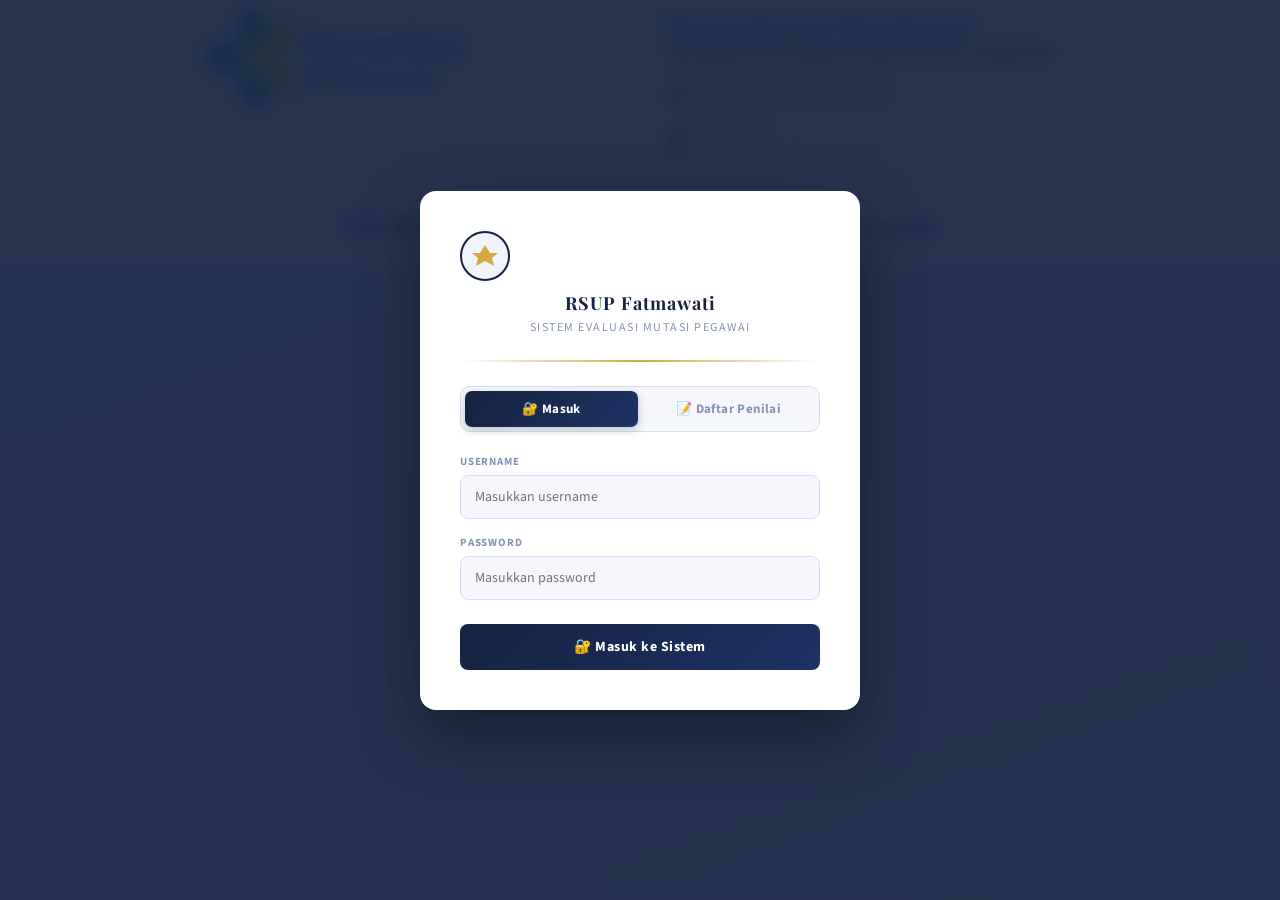
==== index.html @ 57ea6c04 "Add files via upload" ====
<!DOCTYPE html>
<html lang="id">
<head>
<meta charset="UTF-8">
<meta name="viewport" content="width=device-width, initial-scale=1.0">
<title>Evaluasi Mutasi Pegawai – RSUP Fatmawati</title>
<link href="https://fonts.googleapis.com/css2?family=Playfair+Display:wght@600;700&family=Source+Sans+3:wght@300;400;500;600&display=swap" rel="stylesheet">
<script src="https://cdnjs.cloudflare.com/ajax/libs/jspdf/2.5.1/jspdf.umd.min.js"></script>
<script src="https://cdnjs.cloudflare.com/ajax/libs/html2canvas/1.4.1/html2canvas.min.js"></script>

<style>
  :root {
    --navy: #152240;
    --navy2: #1e3264;
    --gold: #D4A843;
    --gold-light: #F7E199;
    --gold-dark: #a07820;
    --cream: #F0F3FA;
    --white: #ffffff;
    --gray-50: #F5F7FC;
    --gray-200: #D8DFEE;
    --gray-400: #8595B5;
    --gray-700: #3A4A6B;
    --red: #D63B3B;
    --green: #1a7a4a;
    --blue-accent: #3A7BD5;
    --teal: #D4A843;
  }

  * { box-sizing: border-box; margin: 0; padding: 0; }

  body {
    background: linear-gradient(160deg, #e8ecf6 0%, #dfe5f2 50%, #e4e9f4 100%); min-height: 100vh;
    font-family: 'Source Sans 3', sans-serif;
    color: var(--navy);
    min-height: 100vh;
  }

  /* LOGIN OVERLAY */
  .login-overlay {
    position: fixed;
    inset: 0;
    background: rgba(21,34,64,0.92);
    backdrop-filter: blur(8px);
    z-index: 9999;
    display: flex;
    align-items: center;
    justify-content: center;
  }
  .login-overlay.hidden { display: none; }
  .login-card {
    background: #fff;
    border-radius: 16px;
    padding: 40px;
    width: 100%;
    max-width: 440px;
    box-shadow: 0 24px 60px rgba(0,0,0,0.4);
  }
  /* Tab toggle login ↔ daftar */
  .login-tabs {
    display: flex;
    border-radius: 10px;
    background: var(--gray-50);
    border: 1.5px solid var(--gray-200);
    padding: 4px;
    gap: 4px;
    margin-bottom: 22px;
  }
  .login-tab {
    flex: 1;
    padding: 9px 0;
    border: none;
    border-radius: 7px;
    background: transparent;
    font-family: 'Source Sans 3', sans-serif;
    font-size: 13px;
    font-weight: 700;
    color: var(--gray-400);
    cursor: pointer;
    transition: all 0.18s;
    letter-spacing: 0.4px;
  }
  .login-tab.active {
    background: linear-gradient(135deg, #152240, #1e3264);
    color: #fff;
    box-shadow: 0 3px 10px rgba(21,34,64,0.25);
  }
  .login-panel { display: none; }
  .login-panel.active { display: block; }
  /* Register searchable dropdown inside login card */
  .reg-sd {
    position: relative;
    width: 100%;
  }
  .reg-sd-wrap {
    display: flex;
    align-items: center;
    border: 1.5px solid var(--gray-200);
    border-radius: 8px;
    background: var(--gray-50);
    transition: border-color 0.2s, box-shadow 0.2s;
  }
  .reg-sd-wrap:focus-within {
    border-color: #3A7BD5;
    box-shadow: 0 0 0 3px rgba(58,123,213,0.15);
    background: var(--white);
  }
  .reg-sd-input {
    flex: 1; border: none !important; outline: none !important;
    padding: 11px 10px 11px 14px;
    font-family: 'Source Sans 3', sans-serif; font-size: 14px;
    color: var(--navy); background: transparent;
    min-width: 0;
  }
  .reg-sd-input.selected { font-weight: 600; }
  .reg-sd-clear {
    padding: 0 6px; font-size: 12px; color: var(--gray-400);
    cursor: pointer; display: none; user-select: none;
  }
  .reg-sd-clear.visible { display: block; }
  .reg-sd-clear:hover { color: var(--red); }
  .reg-sd-arrow {
    padding: 0 12px 0 4px; font-size: 11px;
    color: var(--gray-400); cursor: pointer; user-select: none;
  }
  .reg-sd-list {
    display: none; position: absolute; top: calc(100% + 4px);
    left: 0; right: 0;
    background: var(--white); border: 1.5px solid #3A7BD5;
    border-radius: 8px; box-shadow: 0 8px 32px rgba(21,34,64,0.18);
    max-height: 220px; overflow-y: auto; z-index: 99999; font-size: 13px;
  }
  .reg-sd-list.open { display: block; }
  .reg-sd-item {
    padding: 9px 14px; cursor: pointer;
    border-bottom: 1px solid var(--gray-50); line-height: 1.4;
    transition: background 0.1s;
  }
  .reg-sd-item:last-child { border-bottom: none; }
  .reg-sd-item:hover, .reg-sd-item.reg-focused { background: #eaf2ff; }
  .reg-sd-nama { font-weight: 600; color: var(--navy); }
  .reg-sd-sub { font-size: 11px; color: var(--gray-400); margin-top: 1px; }
  .reg-empty { padding: 14px; text-align: center; color: var(--gray-400); font-size: 12px; }
  .reg-success {
    background: #edf8f2; border: 1px solid #a3dcc0;
    color: #1a7a4a; padding: 12px 14px; border-radius: 8px;
    font-size: 13px; margin-top: 12px; display: none; line-height: 1.6;
  }
  .reg-success.show { display: block; }
  .login-btn-register {
    width: 100%; padding: 13px;
    background: linear-gradient(135deg, #1a7a4a, #219653);
    color: white; border: none; border-radius: 8px;
    font-family: 'Source Sans 3', sans-serif;
    font-size: 14px; font-weight: 700; cursor: pointer;
    letter-spacing: 0.5px; transition: all 0.2s; margin-top: 8px;
  }
  .login-btn-register:hover {
    background: linear-gradient(135deg, #219653, #27ae60);
    transform: translateY(-2px);
    box-shadow: 0 8px 20px rgba(26,122,74,0.35);
  }
  .login-logo {
    text-align: center;
    margin-bottom: 24px;
  }
  .login-logo h2 {
    font-family: 'Playfair Display', serif;
    font-size: 18px;
    color: var(--navy);
    margin-top: 10px;
    letter-spacing: 1px;
  }
  .login-logo p {
    font-size: 12px;
    color: var(--gray-400);
    margin-top: 4px;
    text-transform: uppercase;
    letter-spacing: 1.5px;
  }
  .login-divider {
    height: 2px;
    background: linear-gradient(90deg, transparent, #D4A843, transparent);
    margin: 16px 0 24px;
  }
  .login-field { margin-bottom: 16px; }
  .login-field label {
    display: block;
    font-size: 11px;
    font-weight: 700;
    letter-spacing: 0.8px;
    text-transform: uppercase;
    color: var(--gray-400);
    margin-bottom: 6px;
  }
  .login-field input, .login-field select {
    width: 100%;
    border: 1.5px solid var(--gray-200);
    border-radius: 8px;
    padding: 11px 14px;
    font-family: 'Source Sans 3', sans-serif;
    font-size: 14px;
    color: var(--navy);
    background: var(--gray-50);
    outline: none;
    transition: border-color 0.2s, box-shadow 0.2s;
  }
  .login-field input:focus, .login-field select:focus {
    border-color: #3A7BD5;
    box-shadow: 0 0 0 3px rgba(58,123,213,0.15);
    background: var(--white);
  }
  .login-btn {
    width: 100%;
    padding: 13px;
    background: linear-gradient(135deg, #152240, #1e3264);
    color: white;
    border: none;
    border-radius: 8px;
    font-family: 'Source Sans 3', sans-serif;
    font-size: 14px;
    font-weight: 700;
    cursor: pointer;
    letter-spacing: 0.5px;
    transition: all 0.2s;
    margin-top: 8px;
  }
  .login-btn:hover {
    background: linear-gradient(135deg, #1e3264, #3A7BD5);
    transform: translateY(-2px);
    box-shadow: 0 8px 20px rgba(21,34,64,0.35);
  }
  .login-error {
    background: #fdf0ee;
    border: 1px solid #f5c0bb;
    color: var(--red);
    padding: 10px 14px;
    border-radius: 8px;
    font-size: 13px;
    margin-top: 12px;
    display: none;
  }
  .login-error.show { display: block; }
  .role-badge {
    display: inline-block;
    padding: 3px 10px;
    border-radius: 20px;
    font-size: 11px;
    font-weight: 700;
    letter-spacing: 0.5px;
    text-transform: uppercase;
  }
  .role-admin { background: #fef3d0; color: #a06010; }
  .role-penilai { background: #e8f8f0; color: #1a7a4a; }

  /* TOPBAR (logged in) */
  .topbar {
    background: linear-gradient(90deg, #152240 0%, #1e3264 60%, #2a4a8a 100%);
    border-bottom: 3px solid #D4A843;
    padding: 10px 24px;
    display: flex;
    align-items: center;
    justify-content: space-between;
    gap: 12px;
  }
  .topbar-user {
    display: flex;
    align-items: center;
    gap: 10px;
    font-size: 13px;
    color: rgba(255,255,255,0.9);
  }
  .topbar-user strong { color: #fff; }
  .topbar-logout {
    background: rgba(255,255,255,0.12);
    border: 1px solid rgba(255,255,255,0.2);
    color: #fff;
    padding: 6px 14px;
    border-radius: 6px;
    font-size: 12px;
    font-weight: 600;
    cursor: pointer;
    font-family: 'Source Sans 3', sans-serif;
    transition: all 0.15s;
  }
  .topbar-logout:hover { background: rgba(255,255,255,0.22); }

  /* HEADER - KOP SURAT */
  .header {
    background: #fff;
    padding: 0;
    width: 100%;
  }
  .header-kop {
    width: 100%;
    display: block;
    height: auto;
    max-height: none;
    object-fit: contain;
    object-position: center;
}
  .header-title-bar {
    background: linear-gradient(90deg, #152240 0%, #1e3264 40%, #2a4a8a 70%, #1e3264 100%);
    text-align: center;
    padding: 30px 24px 16px 24px;
    border-top: 4px solid #D4A843;
    border-bottom: 1px solid rgba(212,168,67,0.3);
    position: relative;
    overflow: hidden;
  }
  .header-title-bar::before {
    content: '';
    position: absolute; inset: 0;
    background: radial-gradient(ellipse at 50% 0%, rgba(212,168,67,0.15) 0%, transparent 70%);
    pointer-events: none;
  }
  .header-title-bar::after {
    content: '';
    position: absolute;
    bottom: 0; left: 10%; right: 10%; height: 2px;
    background: linear-gradient(90deg, transparent, #D4A843, transparent);
  }
  .header-title-bar h1 {
    font-family: 'Playfair Display', serif;
    font-size: 18px;
    color: var(--white);
    letter-spacing: 3px;
    text-transform: uppercase;
    margin: 0;
    position: relative;
    text-shadow: 0 2px 8px rgba(0,0,0,0.3);
  }
  .header-title-bar .subtitle {
    font-size: 11px;
    color: #D4A843;
    margin-top: 5px;
    letter-spacing: 2.5px;
    text-transform: uppercase;
    font-weight: 700;
    position: relative;
  }
/* JUDUL DI BAWAH KOP */
.judul-form{
    text-align:center;
    margin:20px 0;
    font-family:'Playfair Display', serif;
    font-size:28px;
    font-weight:700;
    color:#152240;
    letter-spacing:1px;
}
  /* PROGRESS BAR */
  .progress-bar {
    background: rgba(255,255,255,0.08);
    height: 4px;
  }
  .progress-fill {
    height: 100%;
    background: linear-gradient(90deg, #3A7BD5, #D4A843, #f0c84a);
    width: 0%;
    transition: width 0.4s ease;
  }

  /* MAIN */
  .main {
    max-width: 860px;
    margin: 0 auto;
    padding: 36px 24px 60px;
  }

  /* INTRO */
  .intro-box {
    background: var(--white);
    border-left: 4px solid #3A7BD5;
    border-radius: 0 8px 8px 0;
    padding: 16px 20px;
    margin-bottom: 32px;
    font-size: 14px;
    color: var(--gray-700);
    line-height: 1.65;
    box-shadow: 0 2px 12px rgba(0,0,0,0.05);
  }

  /* SECTIONS */
  .section {
    background: var(--white);
    border-radius: 12px;
    margin-bottom: 24px;
    box-shadow: 0 4px 24px rgba(21,34,64,0.12), 0 1px 4px rgba(21,34,64,0.06);
    overflow: hidden;
  }
  .section-header {
    background: linear-gradient(90deg, #152240 0%, #1e3264 60%, #2a4a8a 100%);
    padding: 14px 24px;
    display: flex;
    align-items: center;
    gap: 12px;
    border-left: 4px solid #C9962A;
  }
  .section-label {
    background: linear-gradient(135deg, #D4A843, #f0c84a);
    color: #152240;
    font-weight: 900;
    font-size: 12px;
    letter-spacing: 1.5px;
    padding: 4px 12px;
    border-radius: 5px;
    box-shadow: 0 3px 10px rgba(212,168,67,0.5);
  }
  .section-title {
    font-family: 'Playfair Display', serif;
    font-size: 15px;
    color: var(--white);
    letter-spacing: 0.3px;
  }
  .section-body {
    padding: 24px;
  }

  /* TW SELECTOR */
  .tw-selector-wrap {
    background: var(--white);
    border-radius: 12px;
    padding: 18px 24px;
    margin-bottom: 24px;
    box-shadow: 0 4px 24px rgba(21,34,64,0.12), 0 1px 4px rgba(21,34,64,0.06);
    display: flex;
    align-items: center;
    gap: 16px;
    flex-wrap: wrap;
  }
  .tw-label {
    font-size: 12px;
    font-weight: 700;
    letter-spacing: 1px;
    text-transform: uppercase;
    color: var(--gray-400);
    white-space: nowrap;
  }
  .tw-select {
    border: 1.5px solid var(--gray-200);
    border-radius: 8px;
    padding: 10px 36px 10px 14px;
    font-family: 'Source Sans 3', sans-serif;
    font-size: 14px;
    font-weight: 600;
    color: var(--navy);
    background: var(--gray-50) url("data:image/svg+xml,%3Csvg xmlns='http://www.w3.org/2000/svg' width='12' height='12' viewBox='0 0 24 24' fill='none' stroke='%238595B5' stroke-width='2.5'%3E%3Cpolyline points='6 9 12 15 18 9'%3E%3C/polyline%3E%3C/svg%3E") no-repeat right 12px center;
    appearance: none;
    -webkit-appearance: none;
    cursor: pointer;
    outline: none;
    transition: border-color 0.2s, box-shadow 0.2s;
    min-width: 200px;
  }
  .tw-select:focus {
    border-color: #3A7BD5;
    box-shadow: 0 0 0 3px rgba(58,123,213,0.15);
    background-color: var(--white);
  }
  .tw-selected-info {
    margin-left: auto;
    font-size: 12px;
    color: var(--gray-400);
    font-style: italic;
    white-space: nowrap;
  }
  .tw-selected-info.active { color: #D4A843; font-style: normal; font-weight: 700; }

  /* GRID IDENTITAS */
  .grid-2 {
    display: grid;
    grid-template-columns: 1fr 1fr;
    gap: 16px;
  }
  @media (max-width: 600px) { .grid-2 { grid-template-columns: 1fr; } }

  .field {
    display: flex;
    flex-direction: column;
    gap: 6px;
  }
  .field label {
    font-size: 12px;
    font-weight: 600;
    letter-spacing: 0.5px;
    text-transform: uppercase;
    color: var(--gray-400);
  }
  .field input, .field select, .field textarea {
    border: 1.5px solid var(--gray-200);
    border-radius: 8px;
    padding: 10px 14px;
    font-family: 'Source Sans 3', sans-serif;
    font-size: 14px;
    color: var(--navy);
    background: var(--gray-50);
    transition: border-color 0.2s, box-shadow 0.2s;
    outline: none;
  }
  .field input:focus, .field select:focus, .field textarea:focus {
    border-color: #3A7BD5;
    box-shadow: 0 0 0 3px rgba(58,123,213,0.15);
    background: var(--white);
  }
  .field select {
    appearance: none;
    -webkit-appearance: none;
    background: var(--gray-50) url("data:image/svg+xml,%3Csvg xmlns='http://www.w3.org/2000/svg' width='12' height='12' viewBox='0 0 24 24' fill='none' stroke='%238595B5' stroke-width='2.5'%3E%3Cpolyline points='6 9 12 15 18 9'%3E%3C/polyline%3E%3C/svg%3E") no-repeat right 12px center;
    padding-right: 36px;
    cursor: pointer;
  }

  /* PETUNJUK */
  .skala-grid {
    display: flex;
    gap: 10px;
    flex-wrap: wrap;
  }
  .skala-item {
    display: flex;
    align-items: center;
    gap: 8px;
    background: var(--gray-50);
    border: 1px solid var(--gray-200);
    border-radius: 8px;
    padding: 8px 14px;
    font-size: 13px;
    font-weight: 500;
  }
  .skala-dot {
    width: 28px; height: 28px;
    border-radius: 50%;
    display: flex; align-items: center; justify-content: center;
    font-weight: 700;
    font-size: 13px;
    color: white;
    flex-shrink: 0;
  }
  .s1 { background: #c0392b; }
  .s2 { background: #e67e22; }
  .s3 { background: #f1c40f; color: #333; }
  .s4 { background: #27ae60; }
  .s5 { background: #152240; }

  /* BORANG TABLE */
  .borang-table {
    width: 100%;
    border-collapse: separate;
    border-spacing: 0 6px;
  }
  .borang-table thead th {
    font-size: 11px;
    font-weight: 700;
    letter-spacing: 0.8px;
    text-transform: uppercase;
    color: var(--white);
    padding: 10px 8px;
    text-align: center;
    background: linear-gradient(90deg, #152240, #1e3264, #2a4a8a);
  }
  .borang-table thead th:first-child {
    text-align: left; padding-left: 16px;
    border-radius: 8px 0 0 8px;
  }
  .borang-table thead th:nth-child(2) { text-align: left; min-width: 220px; }
  .borang-table thead th:last-child { border-radius: 0 8px 8px 0; }

  .borang-row { border-radius: 10px; transition: filter 0.15s, transform 0.1s; }
  .borang-row:hover { filter: brightness(0.95); transform: translateX(2px); }
  .row-c1  { background: linear-gradient(90deg, #ddeeff, #e8f3ff); }
  .row-c2  { background: linear-gradient(90deg, #d4f5e5, #e2f8ed); }
  .row-c3  { background: linear-gradient(90deg, #fef3d0, #fef8e5); }
  .row-c4  { background: linear-gradient(90deg, #f5dff7, #faedfb); }
  .row-c5  { background: linear-gradient(90deg, #dde6ff, #eaefff); }
  .row-c6  { background: linear-gradient(90deg, #ffe8cc, #fff2e0); }
  .row-c7  { background: linear-gradient(90deg, #ccf5ec, #dffaf4); }
  .row-c8  { background: linear-gradient(90deg, #ffe0e0, #ffeeee); }
  .row-c9  { background: linear-gradient(90deg, #e5dcff, #f0eaff); }
  .row-c10 { background: linear-gradient(90deg, #d4f0e4, #e2f7ed); }

  .borang-row td {
    padding: 12px 8px;
    font-size: 14px;
    vertical-align: middle;
  }
  .borang-row td:first-child {
    padding-left: 14px;
    border-radius: 10px 0 0 10px;
    width: 36px;
    font-weight: 800;
    font-size: 15px;
  }
  .borang-row td:last-child {
    border-radius: 0 10px 10px 0;
    padding-right: 14px;
  }
  .indikator-text {
    font-size: 13.5px;
    line-height: 1.4;
    color: var(--navy);
    font-weight: 500;
  }
  .row-c1  td:first-child { color: #1a5faf; }
  .row-c2  td:first-child { color: #0e7a48; }
  .row-c3  td:first-child { color: #a06010; }
  .row-c4  td:first-child { color: #8a1a8a; }
  .row-c5  td:first-child { color: #2d4fd0; }
  .row-c6  td:first-child { color: #b04a08; }
  .row-c7  td:first-child { color: #0a7a60; }
  .row-c8  td:first-child { color: #b02020; }
  .row-c9  td:first-child { color: #5020c0; }
  .row-c10 td:first-child { color: #0e7a48; }

  .radio-group {
    display: flex;
    gap: 4px;
    justify-content: center;
  }
  .radio-group input[type="radio"] { display: none; }
  .radio-group label {
    width: 34px; height: 34px;
    border-radius: 50%;
    display: flex; align-items: center; justify-content: center;
    font-size: 13px;
    font-weight: 700;
    cursor: pointer;
    border: 2px solid var(--gray-200);
    color: var(--gray-400);
    transition: all 0.15s;
    user-select: none;
  }
  .radio-group label:hover { border-color: #3A7BD5; color: var(--teal); background: rgba(26,107,114,0.08); }
  .radio-group input[type="radio"]:checked + label {
    background: var(--teal);
    border-color: #3A7BD5;
    color: white;
    box-shadow: 0 2px 8px rgba(26,107,114,0.35);
    transform: scale(1.1);
  }

  .keterangan-input {
    border: 1.5px solid var(--gray-200);
    border-radius: 6px;
    padding: 6px 10px;
    font-family: 'Source Sans 3', sans-serif;
    font-size: 12px;
    width: 100%;
    min-width: 100px;
    background: var(--white);
    color: var(--navy);
    outline: none;
    transition: border-color 0.2s;
  }
  .keterangan-input:focus { border-color: #3A7BD5; }

  /* HASIL */
  .hasil-grid {
    display: grid;
    grid-template-columns: 1fr 1fr;
    gap: 16px;
    margin-bottom: 20px;
  }
  @media (max-width: 600px) { .hasil-grid { grid-template-columns: 1fr; } }

  .hasil-card {
    background: var(--gray-50);
    border-radius: 10px;
    padding: 16px 20px;
    border: 1.5px solid var(--gray-200);
  }
  .hasil-card .label {
    font-size: 11px;
    font-weight: 600;
    letter-spacing: 0.8px;
    text-transform: uppercase;
    color: var(--gray-400);
    margin-bottom: 6px;
  }
  .hasil-card .value {
    font-size: 28px;
    font-weight: 700;
    font-family: 'Playfair Display', serif;
    color: var(--navy);
  }
  .hasil-card .value.highlight { color: var(--teal); }

  .kategori-badge {
    display: inline-block;
    padding: 6px 18px;
    border-radius: 20px;
    font-weight: 600;
    font-size: 14px;
    letter-spacing: 0.3px;
  }

  .field-full {
    display: flex;
    flex-direction: column;
    gap: 6px;
    margin-top: 12px;
  }
  .field-full label {
    font-size: 12px;
    font-weight: 600;
    letter-spacing: 0.5px;
    text-transform: uppercase;
    color: var(--gray-400);
  }
  .field-full textarea {
    border: 1.5px solid var(--gray-200);
    border-radius: 8px;
    padding: 10px 14px;
    font-family: 'Source Sans 3', sans-serif;
    font-size: 14px;
    color: var(--navy);
    background: var(--gray-50);
    resize: vertical;
    min-height: 70px;
    outline: none;
    transition: border-color 0.2s, box-shadow 0.2s;
  }
  .field-full textarea:focus {
    border-color: #3A7BD5;
    box-shadow: 0 0 0 3px rgba(58,123,213,0.15);
    background: var(--white);
  }

  /* KATEGORI TABLE */
  .kategori-table {
    width: 100%;
    border-collapse: collapse;
    font-size: 13px;
  }
  .kategori-table tr:not(:last-child) td { border-bottom: 1px solid var(--gray-200); }
  .kategori-table td { padding: 9px 14px; }
  .kategori-table td:first-child { color: var(--gray-700); font-weight: 500; font-family: 'Playfair Display', serif; }
  .kategori-table td:last-child { font-weight: 600; }

  /* PENGESAHAN SURAT RESMI (Srikandi style) */
  .ttd-surat-grid {
    display: grid;
    grid-template-columns: 1fr 1fr 1fr;
    gap: 0;
    border: 1px solid var(--gray-200);
    border-radius: 8px;
    overflow: hidden;
    margin-bottom: 20px;
  }
  .ttd-surat-single {
    grid-template-columns: 1fr;
    max-width: 320px;
    margin-left: auto;
  }
  @media (max-width: 600px) { .ttd-surat-grid { grid-template-columns: 1fr; } }
  .ttd-surat-col {
    padding: 16px 18px 14px;
    text-align: center;
    border-right: 1px solid var(--gray-200);
    display: flex;
    flex-direction: column;
    align-items: center;
  }
  .ttd-surat-col:last-child { border-right: none; }
  .ttd-surat-role {
    font-size: 13px;
    font-weight: 600;
    color: var(--navy);
    margin-bottom: 6px;
    line-height: 1.5;
  }
  .ttd-surat-space {
    height: 64px; /* ruang kosong tanda tangan untuk kolom non-digital */
    width: 100%;
  }
  .ttd-surat-nama {
    font-weight: 700;
    font-size: 13px;
    color: var(--navy);
    border-bottom: 1px solid var(--navy);
    padding-bottom: 2px;
    margin-top: 4px;
    min-width: 140px;
    text-align: center;
  }
 .ttd-surat-nip {
    font-weight: 700;
    font-size: 13px;
    color: var(--navy);
    margin-top: 4px;
    text-align: center;
}
  .ttd-surat-col-penilai .ttd-canvas-wrap {
    height: 100px !important;
    width: 100%;
    min-width: 0;
  }
  @media print {
    .screen-only { display: none !important; }
    .ttd-surat-grid { border: none !important; break-inside: avoid; }
    .ttd-surat-col { border: none !important; padding: 12px 14px; }
    .ttd-surat-col:last-child { border-right: none; }
    .ttd-canvas-wrap { border: none !important; background: transparent !important; }
    #ttdPlaceholder { display: none !important; }
  }

  /* PENGESAHAN */
  .pengesahan-grid {
    display: grid;
    grid-template-columns: 1fr 1fr 1fr;
    gap: 20px;
    margin-top: 8px;
  }
  @media (max-width: 600px) { .pengesahan-grid { grid-template-columns: 1fr; } }
  .pengesahan-field {
    display: flex;
    flex-direction: column;
    gap: 6px;
  }
  .pengesahan-field label {
    font-size: 11px;
    font-weight: 600;
    letter-spacing: 0.8px;
    text-transform: uppercase;
    color: var(--gray-400);
  }

  /* DIGITAL SIGNATURE */
  .ttd-canvas-wrap {
    position: relative;
    border: 1.5px dashed var(--gray-200);
    border-radius: 10px;
    background: var(--gray-50);
    overflow: hidden;
    cursor: crosshair;
    transition: border-color 0.2s;
  }
  .ttd-canvas-wrap:hover { border-color: #3A7BD5; }
  .ttd-canvas-wrap.has-sig { border-color: #3A7BD5; border-style: solid; background: #fff; }
  #ttdCanvas { display: block; width: 100%; height: 140px; touch-action: none; }
  .ttd-placeholder {
    position: absolute; top: 50%; left: 50%;
    transform: translate(-50%, -50%);
    color: var(--gray-400); font-size: 13px;
    pointer-events: none;
    display: flex; flex-direction: column; align-items: center; gap: 6px;
  }
  .ttd-actions { display: flex; gap: 8px; margin-top: 8px; align-items: center; flex-wrap: wrap; }
  .ttd-btn {
    padding: 6px 14px; border-radius: 6px; font-size: 12px; font-weight: 600;
    cursor: pointer; border: 1.5px solid var(--gray-200); background: var(--white);
    color: var(--gray-700); font-family: "Source Sans 3", sans-serif; transition: all 0.15s;
  }
  .ttd-btn:hover { border-color: #3A7BD5; color: var(--teal); }
  .ttd-btn.danger:hover { border-color: var(--red); color: var(--red); }
  .ttd-status { margin-left: auto; font-size: 12px; color: var(--gray-400); font-style: italic; }
  .ttd-status.signed { color: var(--green); font-style: normal; font-weight: 600; }
  .ttd-color-dot {
    width: 20px; height: 20px; border-radius: 50%; cursor: pointer;
    border: 2px solid transparent; transition: border-color 0.15s; display: inline-block;
  }
  .ttd-color-dot.selected { border-color: var(--navy); box-shadow: 0 0 0 2px white inset; }
  .ttd-thick-btn {
    width: 28px; height: 28px; border-radius: 6px; cursor: pointer;
    border: 1.5px solid var(--gray-200); background: var(--white);
    display: inline-flex; align-items: center; justify-content: center; transition: all 0.15s;
  }
  .ttd-thick-btn:hover, .ttd-thick-btn.selected { border-color: #3A7BD5; background: #eaf5fb; }
  .ttd-thick-dot { background: var(--navy); border-radius: 50%; display: block; }

  /* ACTIONS */
  .actions {
    display: flex;
    gap: 12px;
    justify-content: flex-end;
    margin-top: 8px;
    padding-top: 20px;
    border-top: 1px solid var(--gray-200);
    flex-wrap: wrap;
  }
  .btn {
    padding: 12px 28px;
    border-radius: 8px;
    font-family: 'Source Sans 3', sans-serif;
    font-size: 14px;
    font-weight: 600;
    cursor: pointer;
    border: none;
    transition: all 0.2s;
    letter-spacing: 0.3px;
  }
  .btn-outline {
    background: transparent;
    border: 2px solid var(--gray-200);
    color: var(--gray-700);
  }
  .btn-outline:hover { border-color: #3A7BD5; color: var(--teal); }
  .btn-primary {
    background: linear-gradient(135deg, #152240, #1e3264);
    color: white;
    box-shadow: 0 4px 16px rgba(21,34,64,0.35);
    letter-spacing: 0.5px;
  }
  .btn-primary:hover { background: linear-gradient(135deg, #1e3264, #3A7BD5); transform: translateY(-2px); box-shadow: 0 8px 22px rgba(58,123,213,0.4); }
  .btn-print {
    background: linear-gradient(135deg, #D4A843, #f0c84a);
    color: #152240;
    font-weight: 700;
    box-shadow: 0 4px 16px rgba(212,168,67,0.4);
    letter-spacing: 0.5px;
  }
  .btn-print:hover { background: linear-gradient(135deg, #f0c84a, #D4A843); transform: translateY(-2px); box-shadow: 0 8px 22px rgba(212,168,67,0.5); }
  .btn-pdf {
    background: linear-gradient(135deg, #1a7a4a, #27ae60);
    color: white;
    font-weight: 700;
    box-shadow: 0 4px 16px rgba(26,122,74,0.4);
    letter-spacing: 0.5px;
  }
  .btn-pdf:hover { background: linear-gradient(135deg, #27ae60, #1a7a4a); transform: translateY(-2px); box-shadow: 0 8px 22px rgba(26,122,74,0.5); }
  .btn-supabase {
    background: linear-gradient(135deg, #3A7BD5, #2a5aaa);
    color: white;
    font-weight: 700;
    box-shadow: 0 4px 16px rgba(58,123,213,0.4);
    letter-spacing: 0.5px;
  }
  .btn-supabase:hover { background: linear-gradient(135deg, #2a5aaa, #3A7BD5); transform: translateY(-2px); }

  /* ALERT */
  .alert {
    display: none;
    padding: 14px 20px;
    border-radius: 8px;
    font-size: 14px;
    margin-bottom: 20px;
    font-weight: 500;
  }
  .alert.show { display: flex; align-items: center; gap: 10px; }
  .alert-error { background: #fdf0ee; border: 1px solid #f5c0bb; color: var(--red); }
  .alert-success { background: #edf8f2; border: 1px solid #b6e4ca; color: var(--green); }
  .alert-info { background: #eaf5fb; border: 1px solid #b6d9f0; color: #1a5faf; }

  /* SUPABASE CONFIG */
  .supabase-config {
    background: var(--white);
    border-radius: 12px;
    margin-bottom: 24px;
    box-shadow: 0 4px 24px rgba(21,34,64,0.12);
    overflow: hidden;
  }
  .supabase-config-header {
    background: linear-gradient(90deg, #1a5faf, #3A7BD5);
    padding: 12px 20px;
    display: flex;
    align-items: center;
    justify-content: space-between;
    cursor: pointer;
    border-left: 4px solid #D4A843;
  }
  .supabase-config-header span {
    color: #fff;
    font-size: 13px;
    font-weight: 700;
    letter-spacing: 0.5px;
    text-transform: uppercase;
  }
  .supabase-config-body {
    padding: 20px;
    display: none;
  }
  .supabase-config-body.open { display: block; }
  .supabase-grid {
    display: grid;
    grid-template-columns: 1fr 1fr;
    gap: 14px;
    margin-bottom: 12px;
  }
  .supabase-connected {
    display: flex;
    align-items: center;
    gap: 8px;
    font-size: 12px;
    color: var(--green);
    font-weight: 600;
    padding: 8px 0 0;
  }
  .supabase-connected.disconnected { color: var(--gray-400); }

  /* SPINNER */
  .spinner {
    display: inline-block;
    width: 16px; height: 16px;
    border: 2px solid rgba(255,255,255,0.3);
    border-top-color: #fff;
    border-radius: 50%;
    animation: spin 0.7s linear infinite;
    margin-right: 6px;
  }
  @keyframes spin { to { transform: rotate(360deg); } }

  @media print {
    .login-overlay, .topbar, .actions, .btn, .supabase-config, #alertBox, .admin-pegawai-panel,
    .tw-selector-wrap, .ttd-actions, .sd-arrow, .sd-clear { display: none !important; }
    body { background: white; margin: 0; padding: 0; }
    .main { max-width: 100%; padding: 12px 16px 24px; margin: 0; }
    .section { box-shadow: none; border: 1px solid #ccc; page-break-inside: avoid; margin-bottom: 12px; }
    .header { -webkit-print-color-adjust: exact; print-color-adjust: exact; }
    .header-title-bar { -webkit-print-color-adjust: exact; print-color-adjust: exact; }
    .section-header { -webkit-print-color-adjust: exact; print-color-adjust: exact; }
    /* Identitas: prevent column cut-off */
    .grid-2 { display: grid; grid-template-columns: 1fr 1fr; gap: 10px; }
    .field input, .field select, .field textarea { word-break: break-word; overflow-wrap: break-word; white-space: normal; }
    .field { min-width: 0; overflow: visible; }
    .sd-input-wrap { border: 1px solid #ccc !important; box-shadow: none !important; }
    .sd-input { font-size: 12px; padding: 6px 8px; }
    select { font-size: 12px; }
    /* Pengesahan surat resmi */
    .pengesahan-surat { page-break-inside: avoid; }
    .borang-table { font-size: 11px; }
    .borang-row td { padding: 6px 4px; }
  }

  /* ===== ADMIN PANEL DAFTAR PEGAWAI ===== */
  .admin-pegawai-panel {
    background: var(--white);
    border-radius: 12px;
    margin-bottom: 24px;
    box-shadow: 0 4px 24px rgba(21,34,64,0.12);
    overflow: hidden;
  }
  .admin-pegawai-header {
    background: linear-gradient(90deg, #1a4a8a, #2d6abf);
    padding: 12px 20px;
    display: flex;
    align-items: center;
    justify-content: space-between;
    cursor: pointer;
    border-left: 4px solid #D4A843;
  }
  .admin-pegawai-header span {
    color: #fff;
    font-size: 13px;
    font-weight: 700;
    letter-spacing: 0.5px;
    text-transform: uppercase;
  }
  .admin-pegawai-body {
    padding: 20px;
    display: none;
  }
  .admin-pegawai-body.open { display: block; }

  .pegawai-list-table {
    width: 100%;
    border-collapse: collapse;
    font-size: 13px;
    margin-bottom: 16px;
  }
  .pegawai-list-table thead th {
    background: linear-gradient(90deg, #152240, #1e3264);
    color: #fff;
    padding: 9px 12px;
    text-align: left;
    font-size: 11px;
    font-weight: 700;
    letter-spacing: 0.8px;
    text-transform: uppercase;
  }
  .pegawai-list-table thead th:first-child { border-radius: 6px 0 0 6px; }
  .pegawai-list-table thead th:last-child { border-radius: 0 6px 6px 0; text-align: center; }
  .pegawai-list-table tbody tr {
    border-bottom: 1px solid var(--gray-200);
    transition: background 0.1s;
  }
  .pegawai-list-table tbody tr:hover { background: #f5f7fc; }
  .pegawai-list-table tbody td {
    padding: 9px 12px;
    vertical-align: middle;
  }
  .pegawai-list-table tbody td:last-child { text-align: center; white-space: nowrap; }

  .pegawai-inline-input {
    border: 1.5px solid var(--gray-200);
    border-radius: 6px;
    padding: 5px 10px;
    font-family: 'Source Sans 3', sans-serif;
    font-size: 13px;
    width: 100%;
    background: var(--white);
    color: var(--navy);
    outline: none;
    transition: border-color 0.2s;
  }
  .pegawai-inline-input:focus { border-color: #3A7BD5; }

  .btn-icon {
    padding: 5px 10px;
    border-radius: 6px;
    font-size: 12px;
    font-weight: 600;
    cursor: pointer;
    border: 1.5px solid;
    font-family: 'Source Sans 3', sans-serif;
    transition: all 0.15s;
    margin: 0 2px;
    white-space: nowrap;
  }
  .btn-edit { border-color: #3A7BD5; color: #3A7BD5; background: #eaf2ff; }
  .btn-edit:hover { background: #3A7BD5; color: #fff; }
  .btn-save { border-color: #1a7a4a; color: #1a7a4a; background: #edf8f2; }
  .btn-save:hover { background: #1a7a4a; color: #fff; }
  .btn-cancel { border-color: var(--gray-400); color: var(--gray-700); background: #f5f5f5; }
  .btn-cancel:hover { background: var(--gray-200); }
  .btn-delete { border-color: var(--red); color: var(--red); background: #fdf0ee; }
  .btn-delete:hover { background: var(--red); color: #fff; }

  .add-pegawai-form {
    background: #f5f7fc;
    border-radius: 10px;
    padding: 16px;
    margin-top: 12px;
    border: 1.5px dashed var(--gray-200);
  }
  .add-pegawai-form .form-row {
    display: grid;
    grid-template-columns: 1fr 1fr 1fr auto;
    gap: 10px;
    align-items: end;
  }
  .add-pegawai-form .form-row-5 {
    display: grid;
    grid-template-columns: 2fr 1.2fr 1.4fr 1.4fr auto;
    gap: 10px;
    align-items: end;
  }
  @media (max-width: 700px) {
    .add-pegawai-form .form-row,
    .add-pegawai-form .form-row-5 { grid-template-columns: 1fr; }
  }
  .add-pegawai-form label {
    font-size: 11px; font-weight: 700; letter-spacing: 0.6px;
    text-transform: uppercase; color: var(--gray-400);
    display: block; margin-bottom: 5px;
  }
  .add-pegawai-form input {
    border: 1.5px solid var(--gray-200);
    border-radius: 6px; padding: 8px 12px;
    font-family: 'Source Sans 3', sans-serif;
    font-size: 13px; width: 100%; background: var(--white);
    color: var(--navy); outline: none; transition: border-color 0.2s;
  }
  .add-pegawai-form input:focus { border-color: #3A7BD5; }

  .pegawai-count-badge {
    display: inline-block;
    background: rgba(255,255,255,0.2);
    color: #fff;
    border-radius: 20px;
    padding: 2px 10px;
    font-size: 11px;
    font-weight: 700;
    margin-left: 8px;
    letter-spacing: 0.3px;
  }
  /* ===== SEARCHABLE DROPDOWN ===== */
  .searchable-dropdown {
    position: relative;
    width: 100%;
  }
  .sd-input-wrap {
    display: flex;
    align-items: center;
    border: 1.5px solid var(--gray-200);
    border-radius: 8px;
    background: var(--white);
    transition: border-color 0.2s, box-shadow 0.2s;
    overflow: hidden;
  }
  .sd-input-wrap:focus-within {
    border-color: #3A7BD5;
    box-shadow: 0 0 0 3px rgba(58,123,213,0.13);
  }
  .sd-input {
    flex: 1;
    border: none !important;
    outline: none !important;
    padding: 9px 10px 9px 12px;
    font-family: 'Source Sans 3', sans-serif;
    font-size: 13px;
    color: var(--navy);
    background: transparent;
    min-width: 0;
    box-shadow: none !important;
  }
  .sd-input.sd-selected { font-weight: 600; color: var(--navy); }
  .sd-clear {
    padding: 0 6px;
    font-size: 12px;
    color: var(--gray-400);
    cursor: pointer;
    display: none;
    user-select: none;
  }
  .sd-clear:hover { color: var(--red); }
  .sd-clear.visible { display: block; }
  .sd-arrow {
    padding: 0 10px 0 4px;
    font-size: 11px;
    color: var(--gray-400);
    cursor: pointer;
    user-select: none;
    transition: transform 0.2s;
  }
  .sd-arrow.open { transform: rotate(180deg); }

  .sd-list {
    display: none;
    position: absolute;
    top: calc(100% + 4px);
    left: 0; right: 0;
    background: var(--white);
    border: 1.5px solid #3A7BD5;
    border-radius: 8px;
    box-shadow: 0 8px 32px rgba(21,34,64,0.18);
    max-height: 260px;
    overflow-y: auto;
    z-index: 9999;
    font-size: 13px;
  }
  .sd-list.open { display: block; }
  .sd-list-item {
    padding: 9px 14px;
    cursor: pointer;
    border-bottom: 1px solid var(--gray-50);
    line-height: 1.4;
    transition: background 0.1s;
  }
  .sd-list-item:last-child { border-bottom: none; }
  .sd-list-item:hover, .sd-list-item.active {
    background: #eaf2ff;
  }
  .sd-list-item.focused { background: #daeaff; }
  .sd-item-nama { font-weight: 600; color: var(--navy); }
  .sd-item-sub { font-size: 11px; color: var(--gray-400); margin-top: 1px; }
  .sd-item-sub em { color: #3A7BD5; font-style: normal; font-weight: 600; }
  .sd-empty {
    padding: 14px;
    text-align: center;
    color: var(--gray-400);
    font-size: 12px;
  }
 mark.sd-hl {
  background: #ffe066;
  color: var(--navy);
  border-radius: 2px;
  padding: 0 1px;
  font-weight: 700;
}

@media print {

  #ttdWrap {
    border: none !important;
    box-shadow: none !important;
    background: transparent !important;
  }

  #ttdCanvas {
    border: none !important;
    box-shadow: none !important;
    background: transparent !important;
  }

}

</style>

<script>
const GAS_WEBAPP_URL = 'PASTE_WEBAPP_URL_DISINI';

async function apiGet(action){
  const r = await fetch(`${GAS_WEBAPP_URL}?action=${action}`);
  return await r.json();
}
</script>


<script></script>
</head>
<body>

<!-- ============ LOGIN OVERLAY ============ -->
<div class="login-overlay" id="loginOverlay">
  <div class="login-card">
    <div class="login-logo">
      <img src="https://rsupfatmawati.co.id/siregu/assets/images/icon.png"
           alt="Logo RSUP Fatmawati"
           style="width:72px;height:72px;object-fit:contain;display:block;margin:0 auto;"
           onerror="this.style.display='none';document.getElementById('loginLogoFallback').style.display='block'">
      <svg id="loginLogoFallback" style="display:none" width="50" height="50" viewBox="0 0 50 50" fill="none" xmlns="http://www.w3.org/2000/svg">
        <circle cx="25" cy="25" r="24" stroke="#152240" stroke-width="2" fill="#F0F3FA"/>
        <path d="M25 14 L30 22 L38 22 L32 27 L34 35 L25 30 L16 35 L18 27 L12 22 L20 22 Z" fill="#D4A843"/>
      </svg>
      <h2>RSUP Fatmawati</h2>
      <p>Sistem Evaluasi Mutasi Pegawai</p>
    </div>
    <div class="login-divider"></div>

    <!-- Tab toggle -->
    <div class="login-tabs">
      <button class="login-tab active" id="tabLoginBtn" onclick="switchLoginTab('login')">🔐 Masuk</button>
      <button class="login-tab" id="tabRegisterBtn" onclick="switchLoginTab('register')">📝 Daftar Penilai</button>
    </div>

    <!-- ===== PANEL LOGIN ===== -->
    <div class="login-panel active" id="panelLogin">
      
      <div class="login-field">
        <label>Username</label>
        <input type="text" id="loginUsername" placeholder="Masukkan username" autocomplete="username">
      </div>
      <div class="login-field">
        <label>Password</label>
        <input type="password" id="loginPassword" placeholder="Masukkan password" autocomplete="current-password">
      </div>
      <button class="login-btn" onclick="doLogin()">🔐 Masuk ke Sistem</button>
      <div class="login-error" id="loginError">Username atau password tidak valid.</div>
      
    </div>

    <!-- ===== PANEL DAFTAR PENILAI ===== -->
    <div class="login-panel" id="panelRegister">
      <p style="font-size:13px;color:var(--gray-700);margin-bottom:18px;line-height:1.6;">
        Daftarkan akun penilai baru. Pilih nama Anda dari daftar pegawai — satuan kerja akan terisi otomatis.
      </p>

      <div class="login-field">
        <label>Nama Pegawai</label>
        <div class="reg-sd" id="regSd">
          <div class="reg-sd-wrap">
            <input type="text" id="regSdInput" class="reg-sd-input"
              placeholder="🔍 Ketik nama / NIP / satuan kerja…"
              autocomplete="off"
              onfocus="regSdOpen()" oninput="regSdFilter()" onkeydown="regSdKeyNav(event)">
            <span class="reg-sd-clear" id="regSdClear" onclick="regSdClear()">✕</span>
            <span class="reg-sd-arrow" onclick="regSdToggle()">▾</span>
          </div>
          <div class="reg-sd-list" id="regSdList"></div>
          <input type="hidden" id="regPegawaiIdx">
        </div>
      </div>

      <div class="login-field">
        <label>Satuan Kerja</label>
        <input type="text" id="regSatker" placeholder="Otomatis dari pilihan pegawai"
          readonly style="background:#f0f3fa;cursor:default;">
      </div>

      <div class="login-field">
        <label>Jabatan</label>
        <input type="text" id="regJabatan" placeholder="Otomatis dari pilihan pegawai"
          readonly style="background:#f0f3fa;cursor:default;">
      </div>

      <div class="login-field">
        <label>Username</label>
        <input type="text" id="regUsername" placeholder="Buat username (min. 4 karakter)" autocomplete="off">
      </div>

      <div class="login-field">
        <label>Password</label>
        <input type="password" id="regPassword" placeholder="Buat password (min. 6 karakter)" autocomplete="new-password">
      </div>

      <div class="login-field">
        <label>Konfirmasi Password</label>
        <input type="password" id="regPasswordConfirm" placeholder="Ulangi password" autocomplete="new-password">
      </div>

      <button class="login-btn-register" onclick="doRegister()">✅ Daftarkan Akun Penilai</button>
      <div class="login-error" id="registerError"></div>
      <div class="reg-success" id="registerSuccess"></div>
    </div>
  </div>
</div>

<!-- ============ TOPBAR ============ -->
<div class="topbar" id="topbar" style="display:none;">
  <div class="topbar-user">
    <span>👤</span>
    <span>Selamat datang, <strong id="topbarName">-</strong></span>
    <span class="role-badge" id="topbarRoleBadge"></span>
  </div>
  <button class="topbar-logout" onclick="doLogout()">🚪 Keluar</button>
</div>

<!-- ============ HEADER ============ -->
<div class="header">
  <img class="header-kop" src="[data-uri]" alt="Kop Surat RSUP Fatmawati"> <div class="judul-form">
    EVALUASI MUTASI PEGAWAI TAHUN 2026
</div>
  
  <div class="progress-bar"><div class="progress-fill" id="progressFill"></div></div>
</div>

<div class="main" id="mainContent" style="display:none;">

  <div class="intro-box">
    Dalam rangka mendukung transformasi sistem kesehatan nasional dan penerapan sistem merit dalam manajemen ASN sebagaimana diamanatkan oleh Kementerian Kesehatan dan Badan Kepegawaian Negara (BKN), RSUP Fatmawati melaksanakan evaluasi pelaksanaan mutasi pegawai secara berkala. Evaluasi ini bertujuan untuk memastikan kesesuaian penempatan pegawai dengan kompetensi, kebutuhan organisasi, dan pengembangan karier, guna mendukung terwujudnya pelayanan kesehatan yang profesional, bermutu, dan berorientasi pada keselamatan pasien sesuai visi dan misi RSUP Fatmawati.
  </div>

  <div id="alertBox" class="alert alert-error">
    <span>⚠️</span> <span id="alertMsg">Mohon lengkapi semua data yang diperlukan.</span>
  </div>



  <!-- ADMIN: DAFTAR PEGAWAI (Admin only) -->
  <div class="admin-pegawai-panel" id="adminPegawaiSection">
    <div class="admin-pegawai-header" onclick="toggleAdminPegawai()">
      <span>👥 Kelola Daftar Pegawai <span class="pegawai-count-badge" id="pegawaiCountBadge">0</span></span>
      <span id="adminPegawaiToggleIcon">▼</span>
    </div>
    <div class="admin-pegawai-body" id="adminPegawaiBody">
      <p style="font-size:13px;color:var(--gray-700);margin-bottom:14px;">
        Kelola daftar pegawai yang tersedia di dropdown formulir evaluasi. Perubahan disimpan di perangkat ini (localStorage).
      </p>

      <!-- Toolbar: Import / Export / Search -->
      <div style="display:flex;gap:10px;align-items:center;flex-wrap:wrap;margin-bottom:14px;">
        <input type="text" id="pegawaiSearch" placeholder="🔍 Cari nama / NIP / jabatan / satuan kerja…"
          oninput="renderPegawaiList()"
          style="border:1.5px solid var(--gray-200);border-radius:8px;padding:8px 14px;font-family:'Source Sans 3',sans-serif;font-size:13px;flex:1;min-width:200px;outline:none;background:var(--gray-50);color:var(--navy);">
        <button class="btn-icon btn-edit" onclick="triggerImportCsv()" style="padding:7px 14px;font-size:12px;white-space:nowrap;">📂 Import CSV</button>
        <button class="btn-icon btn-save" onclick="exportCsv()" style="padding:7px 14px;font-size:12px;white-space:nowrap;">⬇️ Export CSV</button>
        <input type="file" id="importCsvInput" accept=".csv,.xlsx,.xls" style="display:none" onchange="importCsvFile(event)">
      </div>

      <!-- Import guide -->
      <div id="importGuide" style="background:#f0f7ff;border:1px solid #b6d4f5;border-radius:8px;padding:11px 16px;margin-bottom:14px;font-size:12px;color:#1a4a8a;display:none;">
        <strong>Format CSV:</strong> kolom harus berurutan — <code>nama</code>, <code>nip</code>, <code>jabatan</code>, <code>satuan_kerja</code> (baris pertama = header, dilewati otomatis).
        <span style="float:right;cursor:pointer;font-weight:700;" onclick="document.getElementById('importGuide').style.display='none'">✕</span>
        <div style="margin-top:6px;font-family:monospace;background:#e8f2ff;border-radius:4px;padding:6px 10px;white-space:pre;">nama,nip,jabatan,satuan_kerja
Siti Nurhaliza&#44; S.Kep,198501122005012010,Perawat Pelaksana,ICU</div>
      </div>

      <table class="pegawai-list-table" id="pegawaiListTable">
        <thead>
          <tr>
            <th style="width:28px">#</th>
            <th>Nama Pegawai</th>
            <th style="min-width:130px">NIP / NIK</th>
            <th>Jabatan</th>
            <th>Satuan Kerja</th>
            <th style="width:120px">Aksi</th>
          </tr>
        </thead>
        <tbody id="pegawaiListBody">
        </tbody>
      </table>
      <div id="pegawaiEmptyMsg" style="text-align:center;padding:20px;color:var(--gray-400);font-size:13px;display:none;">Tidak ada data pegawai yang cocok.</div>

      <!-- Form Tambah Pegawai -->
      <div class="add-pegawai-form">
        <div style="font-size:12px;font-weight:700;letter-spacing:0.8px;text-transform:uppercase;color:var(--gray-400);margin-bottom:12px;">➕ Tambah Pegawai Baru</div>
        <div class="form-row-5">
          <div>
            <label>Nama Lengkap + Gelar</label>
            <input type="text" id="newPegawaiNama" placeholder="mis. Siti Nurhaliza, S.Kep">
          </div>
          <div>
            <label>NIP / NIK</label>
            <input type="text" id="newPegawaiNip" placeholder="mis. 198501122005012010">
          </div>
          <div>
            <label>Jabatan</label>
            <input type="text" id="newPegawaiJabatan" placeholder="mis. Perawat Pelaksana">
          </div>
          <div>
            <label>Satuan Kerja</label>
            <input type="text" id="newPegawaiSatker" placeholder="mis. ICU, Rawat Inap B">
          </div>
          <div style="padding-bottom:1px">
            <button class="btn btn-primary" onclick="tambahPegawai()" style="padding:8px 14px;font-size:13px;width:100%;">Tambah</button>
          </div>
        </div>
      </div>

      <div style="margin-top:14px;display:flex;gap:10px;align-items:center;flex-wrap:wrap;">
        <button class="btn btn-outline" onclick="resetPegawaiDefault()" style="padding:7px 16px;font-size:12px;">🔄 Reset ke Default</button>
        <button class="btn-icon" onclick="document.getElementById('importGuide').style.display='block'" style="padding:6px 12px;font-size:12px;border-color:var(--gray-400);color:var(--gray-700);background:#f5f5f5;">❓ Format Import</button>
        <span style="font-size:11px;color:var(--gray-400);margin-left:4px;">Reset mengembalikan daftar ke data awal.</span>
      </div>
    </div>
  </div>

  <!-- TW SELECTOR -->
  <div class="tw-selector-wrap">
    <div class="tw-label">Triwulan</div>
    <select class="tw-select" id="triwulan" onchange="updateTW()">
      <option value="">— Pilih Triwulan —</option>
      <option value="TW I">TW I &nbsp;(Jan – Mar)</option>
      <option value="TW II">TW II &nbsp;(Apr – Jun)</option>
      <option value="TW III">TW III &nbsp;(Jul – Sep)</option>
      <option value="TW IV">TW IV &nbsp;(Okt – Des)</option>
    </select>
    <div class="tw-selected-info" id="twInfo">Pilih triwulan penilaian</div>
  </div>

  <!-- A. IDENTITAS -->
  <div class="section">
    <div class="section-header">
      <span class="section-label">A</span>
      <span class="section-title">Identitas Pegawai yang Dinilai</span>
    </div>
    <div class="section-body">
      <div class="grid-2">
        <div class="field">
          <label>Pegawai yang Dinilai</label>
          <div class="searchable-dropdown" id="sdPegawai">
            <div class="sd-input-wrap">
              <input type="text" id="sdPegawaiInput" class="sd-input" placeholder="🔍 Ketik nama / NIP / jabatan…" autocomplete="off"
                onfocus="sdOpen('sdPegawai')" oninput="sdFilter('sdPegawai')" onkeydown="sdKeyNav(event,'sdPegawai')">
              <span class="sd-clear" onclick="sdClear('sdPegawai','namaPegawaiSelect',pilihPegawai)" title="Hapus pilihan">✕</span>
              <span class="sd-arrow" onclick="sdToggle('sdPegawai')">▾</span>
            </div>
            <div class="sd-list" id="sdPegawaiList"></div>
            <input type="hidden" id="namaPegawaiSelect">
          </div>
        </div>
        <div class="field">
          <label>NIP / NIK</label>
          <input type="text" id="nipnik" placeholder="Otomatis terisi dari dropdown" readonly style="background:#f0f3fa;">
        </div>
        <div class="field">
          <label>Unit Kerja Asal</label>
          <select id="unitAsal">
            <option value="">— Pilih Unit Kerja Asal —</option>
            <optgroup label="Direktorat">
              <option>Direktorat Utama</option>
              <option>Direktorat Medik dan Keperawatan</option>
              <option>Direktorat SDM, Pendidikan dan Penelitian</option>
              <option>Direktorat Perencanaan dan Keuangan</option>
              <option>Direktorat Layanan Operasional</option>
            </optgroup>
            <optgroup label="Komite">
              <option>Komite Medik</option>
              <option>Komite Keperawatan dan Tenaga Kesehatan Lain</option>
              <option>Komite Mutu Rumah Sakit</option>
              <option>Komite Pencegahan dan Pengendalian Infeksi</option>
              <option>Komite Etik Penelitian</option>
            </optgroup>
            <optgroup label="Unit Fungsional & Satuan">
              <option>Unit Fungsional Pendidikan</option>
              <option>Satuan Pemeriksaan Internal</option>
            </optgroup>
            <optgroup label="Tim Kerja">
              <option>Tim Kerja Pelayanan Medik</option>
              <option>Tim Kerja Pelayanan Keperawatan</option>
              <option>Tim Kerja Pelayanan Penunjang</option>
              <option>Tim Kerja Organisasi dan SDM</option>
              <option>Tim Kerja Pendidikan dan Pelatihan</option>
              <option>Clinical Research Unit</option>
              <option>Tim Kerja Perencanaan dan Evaluasi Program</option>
              <option>Tim Kerja Perencanaan Anggaran</option>
              <option>Tim Kerja Pelaksanaan Keuangan</option>
              <option>Tim Kerja Akuntansi dan Barang Milik Negara</option>
              <option>Tim Kerja Tata Usaha dan Rumah Tangga</option>
              <option>Tim Kerja Hukum, Hubungan Masyarakat, Promosi Kesehatan dan Pemasaran</option>
            </optgroup>
            <optgroup label="Departemen">
              <option>Departemen Ortopedi (Department of Orthopedic)</option>
              <option>Departemen Uro-Nefrologi (Department of Uro-Nephrology)</option>
              <option>Departemen Onkologi (Department of Oncology)</option>
              <option>Departemen Medik (Department of Medicine)</option>
              <option>Departemen Anestesi (Department of Anesthesiology)</option>
              <option>Departemen Kardiovaskular (Departement of Cardiovascular)</option>
              <option>Departemen Kulit dan Estetika (Department of Dermatology and Aesthetic)</option>
              <option>Departemen Ibu dan Anak (Department of Maternal and Child Health)</option>
              <option>Departemen Bedah (Department of Surgery)</option>
              <option>Departemen Neurologi (Department of Neurology)</option>
              <option>Departemen Penunjang (Department of Supporting Medicine)</option>
              <option>Departemen Gastroenterologi (Department of Gastroenterology)</option>
            </optgroup>
            <optgroup label="Instalasi">
              <option>Instalasi Gawat Darurat</option>
              <option>Instalasi Rawat Jalan</option>
              <option>Instalasi Rawat Inap</option>
              <option>Instalasi Rehabilitasi Medik</option>
              <option>Instalasi Bedah Sentral</option>
              <option>Instalasi Intensif</option>
              <option>Instalasi Radiologi Terpadu</option>
              <option>Instalasi Laboratorium</option>
              <option>Instalasi Forensik dan Pemulasaraan Jenazah</option>
              <option>Instalasi Farmasi</option>
              <option>Instalasi Gizi</option>
              <option>Instalasi Pengelolaan Inovasi dan Kekayaan Intelektual</option>
              <option>Instalasi Rekam Medik dan Administrasi Penjaminan Pasien</option>
              <option>Instalasi Kesehatan Lingkungan dan Keselamatan dan Kesehatan Kerja (K3) Rumah Sakit</option>
              <option>Instalasi Sistem Informasi Manajemen Rumah Sakit</option>
              <option>Instalasi Pemeliharaan Sarana dan Prasarana Rumah Sakit</option>
              <option>Instalasi Sterilisasi Sentral dan Binatu</option>
            </optgroup>
            <optgroup label="Unit">
              <option>Unit Transplantasi Organ dan Jaringan</option>
              <option>Unit Pengelola Darah</option>
              <option>Unit Dialisis</option>
              <option>Unit Kardiovaskuler Intervensi</option>
              <option>Unit Layanan Pengadaan</option>
              <option>Unit Pengembangan Usaha</option>
              <option>Unit Cancer Center</option>
            </optgroup>
          </select>
        </div>
        <div class="field">
          <label>Unit Kerja Baru</label>
          <div class="searchable-dropdown" id="sdUnitBaru">
            <div class="sd-input-wrap">
              <input type="text" id="sdUnitBaruInput" class="sd-input" placeholder="🔍 Ketik unit kerja baru…" autocomplete="off"
                onfocus="sdUnitBaruOpen()" oninput="sdUnitBaruFilter()" onkeydown="sdUnitBaruKeyNav(event)">
              <span class="sd-clear" id="sdUnitBaruClear" onclick="sdUnitBaruClear()" title="Hapus pilihan">✕</span>
              <span class="sd-arrow" onclick="sdUnitBaruToggle()">▾</span>
            </div>
            <div class="sd-list" id="sdUnitBaruList"></div>
            <input type="hidden" id="unitBaruHidden">
          </div>
          <!-- HIDDEN - kept for backward compat but replaced above -->
          <select id="unitBaru" style="display:none">
            <option value="">— Pilih Unit Kerja Baru —</option>
            <optgroup label="Direktorat">
              <option>Direktorat Utama</option>
              <option>Direktorat Medik dan Keperawatan</option>
              <option>Direktorat SDM, Pendidikan dan Penelitian</option>
              <option>Direktorat Perencanaan dan Keuangan</option>
              <option>Direktorat Layanan Operasional</option>
            </optgroup>
            <optgroup label="Komite">
              <option>Komite Medik</option>
              <option>Komite Keperawatan dan Tenaga Kesehatan Lain</option>
              <option>Komite Mutu Rumah Sakit</option>
              <option>Komite Pencegahan dan Pengendalian Infeksi</option>
              <option>Komite Etik Penelitian</option>
            </optgroup>
            <optgroup label="Unit Fungsional & Satuan">
              <option>Unit Fungsional Pendidikan</option>
              <option>Satuan Pemeriksaan Internal</option>
            </optgroup>
            <optgroup label="Tim Kerja">
              <option>Tim Kerja Pelayanan Medik</option>
              <option>Tim Kerja Pelayanan Keperawatan</option>
              <option>Tim Kerja Pelayanan Penunjang</option>
              <option>Tim Kerja Organisasi dan SDM</option>
              <option>Tim Kerja Pendidikan dan Pelatihan</option>
              <option>Clinical Research Unit</option>
              <option>Tim Kerja Perencanaan dan Evaluasi Program</option>
              <option>Tim Kerja Perencanaan Anggaran</option>
              <option>Tim Kerja Pelaksanaan Keuangan</option>
              <option>Tim Kerja Akuntansi dan Barang Milik Negara</option>
              <option>Tim Kerja Tata Usaha dan Rumah Tangga</option>
              <option>Tim Kerja Hukum, Hubungan Masyarakat, Promosi Kesehatan dan Pemasaran</option>
            </optgroup>
            <optgroup label="Departemen">
              <option>Departemen Ortopedi (Department of Orthopedic)</option>
              <option>Departemen Uro-Nefrologi (Department of Uro-Nephrology)</option>
              <option>Departemen Onkologi (Department of Oncology)</option>
              <option>Departemen Medik (Department of Medicine)</option>
              <option>Departemen Anestesi (Department of Anesthesiology)</option>
              <option>Departemen Kardiovaskular (Departement of Cardiovascular)</option>
              <option>Departemen Kulit dan Estetika (Department of Dermatology and Aesthetic)</option>
              <option>Departemen Ibu dan Anak (Department of Maternal and Child Health)</option>
              <option>Departemen Bedah (Department of Surgery)</option>
              <option>Departemen Neurologi (Department of Neurology)</option>
              <option>Departemen Penunjang (Department of Supporting Medicine)</option>
              <option>Departemen Gastroenterologi (Department of Gastroenterology)</option>
            </optgroup>
            <optgroup label="Instalasi">
              <option>Instalasi Gawat Darurat</option>
              <option>Instalasi Rawat Jalan</option>
              <option>Instalasi Rawat Inap</option>
              <option>Instalasi Rehabilitasi Medik</option>
              <option>Instalasi Bedah Sentral</option>
              <option>Instalasi Intensif</option>
              <option>Instalasi Radiologi Terpadu</option>
              <option>Instalasi Laboratorium</option>
              <option>Instalasi Forensik dan Pemulasaraan Jenazah</option>
              <option>Instalasi Farmasi</option>
              <option>Instalasi Gizi</option>
              <option>Instalasi Pengelolaan Inovasi dan Kekayaan Intelektual</option>
              <option>Instalasi Rekam Medik dan Administrasi Penjaminan Pasien</option>
              <option>Instalasi Kesehatan Lingkungan dan Keselamatan dan Kesehatan Kerja (K3) Rumah Sakit</option>
              <option>Instalasi Sistem Informasi Manajemen Rumah Sakit</option>
              <option>Instalasi Pemeliharaan Sarana dan Prasarana Rumah Sakit</option>
              <option>Instalasi Sterilisasi Sentral dan Binatu</option>
            </optgroup>
            <optgroup label="Unit">
              <option>Unit Transplantasi Organ dan Jaringan</option>
              <option>Unit Pengelola Darah</option>
              <option>Unit Dialisis</option>
              <option>Unit Kardiovaskuler Intervensi</option>
              <option>Unit Layanan Pengadaan</option>
              <option>Unit Pengembangan Usaha</option>
              <option>Unit Cancer Center</option>
            </optgroup>
          </select>
        </div>
        <div class="field">
          <label>Tanggal Mutasi</label>
          <input type="date" id="tanggalMutasi">
        </div>
        <div class="field">
          <label>Jabatan</label>
          <input type="text" id="jabatan" placeholder="Jabatan pegawai">
        </div>
      </div>
    </div>
  </div>

  <!-- B. PETUNJUK -->
  <div class="section">
    <div class="section-header">
      <span class="section-label">B</span>
      <span class="section-title">Petunjuk Penilaian</span>
    </div>
    <div class="section-body">
      <div class="skala-grid">
        <div class="skala-item"><div class="skala-dot s1">1</div> Sangat Kurang</div>
        <div class="skala-item"><div class="skala-dot s2">2</div> Kurang</div>
        <div class="skala-item"><div class="skala-dot s3">3</div> Cukup</div>
        <div class="skala-item"><div class="skala-dot s4">4</div> Baik</div>
        <div class="skala-item"><div class="skala-dot s5">5</div> Sangat Baik</div>
      </div>
    </div>
  </div>

  <!-- C. BORANG PENILAIAN -->
  <div class="section">
    <div class="section-header">
      <span class="section-label">C</span>
      <span class="section-title">Borang Penilaian</span>
    </div>
    <div class="section-body" style="overflow-x:auto;">
      <table class="borang-table">
        <thead>
          <tr>
            <th>No</th>
            <th>Indikator Penilaian</th>
            <th>1</th><th>2</th><th>3</th><th>4</th><th>5</th>
            <th>Keterangan</th>
          </tr>
        </thead>
        <tbody id="borangBody"></tbody>
      </table>
    </div>
  </div>

  <!-- D. HASIL EVALUASI -->
  <div class="section">
    <div class="section-header">
      <span class="section-label">D</span>
      <span class="section-title">Hasil Evaluasi</span>
    </div>
    <div class="section-body">
      <div class="hasil-grid">
        <div class="hasil-card">
          <div class="label">Total Nilai</div>
          <div class="value" id="totalNilai">—</div>
        </div>
        <div class="hasil-card">
          <div class="label">Nilai Rata-rata</div>
          <div class="value highlight" style="background: linear-gradient(135deg, #152240, #3A7BD5); -webkit-background-clip: text; -webkit-text-fill-color: transparent; background-clip: text;" id="nilaiRata">—</div>
        </div>
      </div>
      <div class="hasil-card" style="margin-bottom:12px;">
        <div class="label">Kategori Hasil</div>
        <div style="margin-top:6px;" id="kategoriHasil"><span style="color:var(--gray-400);font-size:14px;">Belum ada penilaian</span></div>
      </div>
      <div class="field-full">
        <label>Kesimpulan</label>
        <textarea id="kesimpulan" placeholder="Tuliskan kesimpulan evaluasi..."></textarea>
      </div>
      <div class="field-full">
        <label>Rekomendasi</label>
        <textarea id="rekomendasi" placeholder="Tuliskan rekomendasi tindak lanjut..."></textarea>
      </div>
    </div>
  </div>

  <!-- E. KATEGORI -->
  <div class="section">
    <div class="section-header">
      <span class="section-label">E</span>
      <span class="section-title">Kategori Penilaian</span>
    </div>
    <div class="section-body" style="padding:0;">
      <table class="kategori-table">
        <tr><td>4,50 – 5,00</td><td><span class="kategori-badge" style="background:#e8f8f0;color:#1a7a4a;">Sangat Baik</span></td></tr>
        <tr><td>3,50 – 4,49</td><td><span class="kategori-badge" style="background:#eaf5fb;color:#1a6b72;">Baik</span></td></tr>
        <tr><td>2,50 – 3,49</td><td><span class="kategori-badge" style="background:#fef9e7;color:#b7770d;">Cukup</span></td></tr>
        <tr><td>1,50 – 2,49</td><td><span class="kategori-badge" style="background:#fef0e7;color:#c0692b;">Kurang</span></td></tr>
        <tr><td>1,00 – 1,49</td><td><span class="kategori-badge" style="background:#fdf0ee;color:#c0392b;">Sangat Kurang</span></td></tr>
      </table>
    </div>

      <div style="border-top:2px solid #e5e7eb;margin-top:10px;padding-top:18px;">
       
    

      <!-- Baris lokasi & tanggal (rata kanan, sejajar blok TTD) -->
      <div style="display:flex; justify-content:flex-end; margin-bottom:12px;">
        <div style="text-align:center; font-size:13.5px; color:var(--navy); background:var(--gray-50); border:1px solid var(--gray-200); border-radius:10px; padding:10px 20px; display:inline-flex; align-items:center; gap:8px; box-shadow:0 2px 8px rgba(21,34,64,0.06);">
          <span style="color:var(--gray-400); font-weight:500;">Jakarta,</span>
          <span id="tanggalPenilaianDisplay" style="font-weight:700; color:var(--navy);"></span>
          <input type="date" id="tanggalPenilaian" onchange="updateTanggalDisplay()"
            style="border:1px solid var(--gray-200); border-radius:6px; padding:3px 8px; font-family:'Source Sans 3',sans-serif; font-size:12px; color:var(--navy); background:#fff; outline:none; cursor:pointer;">
        </div>
      </div>

      <!-- Blok tanda tangan resmi – hanya Penilai -->
      <div class="ttd-surat-grid ttd-surat-single">

        <!-- Kolom PENILAI -->
        <div class="ttd-surat-col ttd-surat-col-penilai">
          <div class="ttd-surat-role">Penilai,</div>
          <!-- Input penilai (hanya tampil di layar, bukan print) -->
          <div class="screen-only" style="margin-bottom:6px;">
            <div class="searchable-dropdown" id="sdPenilai" style="min-width:0;">
              <div class="sd-input-wrap">
                <input type="text" id="sdPenilaiInput" class="sd-input" placeholder="🔍 Ketik nama penilai…" autocomplete="off"
                  onfocus="sdOpen('sdPenilai')" oninput="sdFilter('sdPenilai')" onkeydown="sdKeyNav(event,'sdPenilai')">
                <span class="sd-clear" onclick="sdClear('sdPenilai','penilaiSelect',pilihPenilai)" title="Hapus pilihan">✕</span>
                <span class="sd-arrow" onclick="sdToggle('sdPenilai')">▾</span>
              </div>
              <div class="sd-list" id="sdPenilaiList"></div>
              <input type="hidden" id="penilaiSelect">
            </div>
          </div>
          <!-- Canvas TTD -->
          <div class="ttd-canvas-wrap" id="ttdWrap" style="height:100px;margin:4px 0;">
    <canvas id="ttdCanvas"></canvas>

    <div class="ttd-placeholder" id="ttdPlaceholder">
        <svg width="22" height="22"
             viewBox="0 0 24 24"
             fill="none"
             stroke="currentColor"
             stroke-width="1.5">
            <path d="M12 20h9"/>
            <path d="M16.5 3.5a2.121 2.121 0 0 1 3 3L7 19l-4 1 1-4 12.5-12.5z"/>
        </svg>
    </div>
</div>
          <div class="ttd-actions screen-only" style="margin-top:4px;gap:4px;">
            <div style="display:flex;gap:4px;align-items:center;">
              <span class="ttd-color-dot selected" style="background:#0d2340;" data-color="#0d2340" title="Navy"></span>
              <span class="ttd-color-dot" style="background:#000000;" data-color="#000000" title="Hitam"></span>
              <span class="ttd-color-dot" style="background:#1a6b72;" data-color="#1a6b72" title="Teal"></span>
            </div>
            <div style="display:flex;gap:3px;align-items:center;">
              <button class="ttd-thick-btn selected" data-size="2" title="Tipis"><span class="ttd-thick-dot" style="width:4px;height:4px;"></span></button>
              <button class="ttd-thick-btn" data-size="3" title="Sedang"><span class="ttd-thick-dot" style="width:7px;height:7px;"></span></button>
              <button class="ttd-thick-btn" data-size="5" title="Tebal"><span class="ttd-thick-dot" style="width:10px;height:10px;"></span></button>
            </div>
            <button class="ttd-btn danger" onclick="clearSignature()" style="padding:4px 10px;font-size:11px;">🗑 Hapus</button>
            <span class="ttd-status" id="ttdStatus">Belum ditandatangani</span>
          </div>
          <div class="ttd-surat-nama" id="printNamaPenilai">—</div>
          <div class="ttd-surat-nip" id="printJabatanPenilai"></div>
          <!-- hidden field untuk backward-compat -->
          <input type="hidden" id="jabatanPenilai">
        </div>

      </div><!-- /ttd-surat-grid -->

      <div class="actions">
        <button class="btn btn-outline" onclick="resetForm()">🔄 Reset Form</button>
        <button class="btn btn-print" onclick="window.print()">🖨️ Cetak / Print</button>
        <button class="btn btn-pdf" onclick="generatePDF()">📄 Download PDF</button>
        <button class="btn btn-supabase" onclick="saveToSupabase()">☁️ Simpan ke Database</button>
        <button class="btn btn-primary" onclick="submitForm()">✓ Simpan Penilaian</button>
      </div>
    </div>
  </div>

</div><!-- /main -->

<script>
// ============================================================
// DATA PENGGUNA (simulasi - ganti dengan backend nyata)
// ============================================================
const USERS = {
  admin: {
    password: 'admin123',
    role: 'admin',
    nama: 'Admin Sistem',
    jabatan: 'Administrator'
  }
};

// ============================================================
// DATA PEGAWAI 
// ============================================================
const DAFTAR_PEGAWAI = [];
 
// ============================================================
// ADMIN: KELOLA DAFTAR PEGAWAI
// ============================================================
// Pegawai sekarang berasal dari Supabase
function loadDaftarPegawai() {}
function saveDaftarPegawai() {}

function toggleAdminPegawai() {
  const body = document.getElementById('adminPegawaiBody');
  const icon = document.getElementById('adminPegawaiToggleIcon');
  body.classList.toggle('open');
  icon.textContent = body.classList.contains('open') ? '▲' : '▼';
  if (body.classList.contains('open')) renderPegawaiList();
}

function getPegawaiFiltered() {
  const q = (document.getElementById('pegawaiSearch')?.value || '').toLowerCase().trim();
  if (!q) return DAFTAR_PEGAWAI.map((p, i) => ({ ...p, _idx: i }));
  return DAFTAR_PEGAWAI
    .map((p, i) => ({ ...p, _idx: i }))
    .filter(p =>
      (p.nama || '').toLowerCase().includes(q) ||
      (p.nip || '').toLowerCase().includes(q) ||
      (p.jabatan || '').toLowerCase().includes(q) ||
      (p.satuan_kerja || '').toLowerCase().includes(q)
    );
}

function renderPegawaiList() {
  const tbody = document.getElementById('pegawaiListBody');
  const badge = document.getElementById('pegawaiCountBadge');
  const emptyMsg = document.getElementById('pegawaiEmptyMsg');
  badge.textContent = DAFTAR_PEGAWAI.length;
  tbody.innerHTML = '';
  const rows = getPegawaiFiltered();
  if (rows.length === 0) {
    emptyMsg.style.display = 'block';
  } else {
    emptyMsg.style.display = 'none';
    rows.forEach((p, rowNum) => {
      const idx = p._idx;
      const tr = document.createElement('tr');
      tr.id = 'pegawai-row-' + idx;
      tr.innerHTML = `
        <td style="color:var(--gray-400);font-size:12px;">${rowNum + 1}</td>
        <td>${escHtml(p.nama)}</td>
        <td style="font-size:12px;color:var(--gray-700);">${escHtml(p.nip || '')}</td>
        <td>${escHtml(p.jabatan || '')}</td>
        <td>${escHtml(p.satuan_kerja || '')}</td>
        <td>
          <button class="btn-icon btn-edit" onclick="editPegawai(${idx})">✏️</button>
          <button class="btn-icon btn-delete" onclick="hapusPegawai(${idx})">🗑️</button>
        </td>`;
      tbody.appendChild(tr);
    });
  }
}

function escHtml(str) {
  return String(str).replace(/&/g,'&amp;').replace(/</g,'&lt;').replace(/>/g,'&gt;').replace(/"/g,'&quot;');
}

function editPegawai(idx) {
  const p = DAFTAR_PEGAWAI[idx];
  const rowEl = document.getElementById('pegawai-row-' + idx);
  if (!rowEl) return;
  rowEl.innerHTML = `
    <td style="color:var(--gray-400);font-size:12px;">${idx + 1}</td>
    <td><input class="pegawai-inline-input" id="edit-nama-${idx}" value="${escHtml(p.nama)}"></td>
    <td><input class="pegawai-inline-input" id="edit-nip-${idx}" value="${escHtml(p.nip || '')}"></td>
    <td><input class="pegawai-inline-input" id="edit-jabatan-${idx}" value="${escHtml(p.jabatan || '')}"></td>
    <td><input class="pegawai-inline-input" id="edit-satker-${idx}" value="${escHtml(p.satuan_kerja || '')}"></td>
    <td>
      <button class="btn-icon btn-save" onclick="simpanEditPegawai(${idx})">✔</button>
      <button class="btn-icon btn-cancel" onclick="renderPegawaiList()">✕</button>
    </td>`;
  document.getElementById('edit-nama-' + idx).focus();
}

function simpanEditPegawai(idx) {
  const nama   = document.getElementById('edit-nama-'    + idx).value.trim();
  const nip    = document.getElementById('edit-nip-'     + idx).value.trim();
  const jab    = document.getElementById('edit-jabatan-' + idx).value.trim();
  const satker = document.getElementById('edit-satker-'  + idx).value.trim();
  if (!nama) { alert('Nama pegawai tidak boleh kosong.'); return; }
  DAFTAR_PEGAWAI[idx] = { nama, nip, jabatan: jab, satuan_kerja: satker };
  saveDaftarPegawai();
  renderPegawaiList();
  populatePegawaiDropdown();
  populatePenilaiDropdown();
  showAlert('Data pegawai berhasil diperbarui.', 'success');
}

function hapusPegawai(idx) {
  if (!confirm('Hapus pegawai "' + DAFTAR_PEGAWAI[idx].nama + '"?')) return;
  DAFTAR_PEGAWAI.splice(idx, 1);
  saveDaftarPegawai();
  renderPegawaiList();
  populatePegawaiDropdown();
  populatePenilaiDropdown();
  showAlert('Pegawai berhasil dihapus.', 'success');
}

function tambahPegawai() {
  const nama   = document.getElementById('newPegawaiNama').value.trim();
  const nip    = document.getElementById('newPegawaiNip').value.trim();
  const jab    = document.getElementById('newPegawaiJabatan').value.trim();
  const satker = document.getElementById('newPegawaiSatker').value.trim();
  if (!nama) { showAlert('Nama pegawai wajib diisi.', 'error'); return; }
  DAFTAR_PEGAWAI.push({ nama, nip, jabatan: jab, satuan_kerja: satker });
  saveDaftarPegawai();
  ['newPegawaiNama','newPegawaiNip','newPegawaiJabatan','newPegawaiSatker'].forEach(id => document.getElementById(id).value = '');
  renderPegawaiList();
  populatePegawaiDropdown();
  populatePenilaiDropdown();
  showAlert('Pegawai "' + nama + '" berhasil ditambahkan.', 'success');
}

const DAFTAR_PEGAWAI_DEFAULT = [];

function resetPegawaiDefault() {
  if (!confirm('Reset daftar pegawai ke data default? Semua perubahan akan hilang.')) return;
  DAFTAR_PEGAWAI.length = 0;
  DAFTAR_PEGAWAI_DEFAULT.forEach(p => DAFTAR_PEGAWAI.push({...p}));
  localStorage.removeItem(STORAGE_KEY_PEGAWAI);
  renderPegawaiList();
  populatePegawaiDropdown();
  populatePenilaiDropdown();
  showAlert('Daftar pegawai direset ke data default.', 'success');
}

// ---- IMPORT CSV ----
function triggerImportCsv() {
  document.getElementById('importGuide').style.display = 'block';
  document.getElementById('importCsvInput').value = '';
  document.getElementById('importCsvInput').click();
}

function importCsvFile(event) {
  const file = event.target.files[0];
  if (!file) return;
  const reader = new FileReader();
  reader.onload = function(e) {
    try {
      const text = e.target.result;
      const lines = text.split(/\r?\n/).filter(l => l.trim());
      if (lines.length < 2) { showAlert('File CSV kosong atau tidak memiliki data.', 'error'); return; }
      // Skip header row
      const dataLines = lines.slice(1);
      const imported = [];
      let errors = 0;
      dataLines.forEach((line, li) => {
        // Parse CSV respecting quoted fields
        const cols = parseCsvLine(line);
        const nama   = (cols[0] || '').trim();
        const nip    = (cols[1] || '').trim();
        const jab    = (cols[2] || '').trim();
        const satker = (cols[3] || '').trim();
        if (!nama) { errors++; return; }
        imported.push({ nama, nip, jabatan: jab, satuan_kerja: satker });
      });
      if (imported.length === 0) { showAlert('Tidak ada data valid yang dapat diimpor.', 'error'); return; }
      const mode = confirm(
        'Ditemukan ' + imported.length + ' pegawai di file CSV.\n\n' +
        'Klik OK → Tambahkan ke daftar yang ada.\n' +
        'Klik Batal → Ganti seluruh daftar dengan data baru.'
      );
      if (mode) {
        imported.forEach(p => DAFTAR_PEGAWAI.push(p));
      } else {
        DAFTAR_PEGAWAI.length = 0;
        imported.forEach(p => DAFTAR_PEGAWAI.push(p));
      }
      saveDaftarPegawai();
      renderPegawaiList();
      populatePegawaiDropdown();
      populatePenilaiDropdown();
      let msg = 'Import berhasil: ' + imported.length + ' pegawai' + (mode ? ' ditambahkan' : ' dimuat') + '.';
      if (errors > 0) msg += ' (' + errors + ' baris dilewati karena nama kosong)';
      showAlert(msg, 'success');
    } catch(err) {
      showAlert('Gagal membaca file: ' + err.message, 'error');
    }
  };
  reader.readAsText(file, 'UTF-8');
}

function parseCsvLine(line) {
  const result = [];
  let cur = '';
  let inQuote = false;
  for (let i = 0; i < line.length; i++) {
    const ch = line[i];
    if (ch === '"') {
      if (inQuote && line[i+1] === '"') { cur += '"'; i++; }
      else { inQuote = !inQuote; }
    } else if (ch === ',' && !inQuote) {
      result.push(cur); cur = '';
    } else {
      cur += ch;
    }
  }
  result.push(cur);
  return result;
}

// ---- EXPORT CSV ----
function exportCsv() {
  const header = ['nama', 'nip', 'jabatan', 'satuan_kerja'];
  const rows = DAFTAR_PEGAWAI.map(p => [
    csvQuote(p.nama || ''),
    csvQuote(p.nip || ''),
    csvQuote(p.jabatan || ''),
    csvQuote(p.satuan_kerja || ''),
  ].join(','));
  const csv = [header.join(','), ...rows].join('\r\n');
  const blob = new Blob(['\ufeff' + csv], { type: 'text/csv;charset=utf-8;' });
  const url = URL.createObjectURL(blob);
  const a = document.createElement('a');
  a.href = url;
  a.download = 'daftar_pegawai_rsupf.csv';
  a.click();
  URL.revokeObjectURL(url);
  showAlert('File CSV berhasil diunduh.', 'success');
}

function csvQuote(val) {
  const s = String(val);
  if (s.includes(',') || s.includes('"') || s.includes('\n')) return '"' + s.replace(/"/g, '""') + '"';
  return s;
}

// Load saved pegawai on script start
loadDaftarPegawai();

// ============================================================
// DATA PENILAI (simulasi dropdown)
// ============================================================
// DAFTAR_PENILAI dihapus — dropdown penilai kini diisi dari DAFTAR_PEGAWAI

// ============================================================
// LOGIN TABS
// ============================================================
async function switchLoginTab(tab) {

  document.getElementById('panelLogin').classList.toggle('active', tab === 'login');
  document.getElementById('panelRegister').classList.toggle('active', tab === 'register');
  document.getElementById('tabLoginBtn').classList.toggle('active', tab === 'login');
  document.getElementById('tabRegisterBtn').classList.toggle('active', tab === 'register');

  if (tab === 'register' && DAFTAR_PEGAWAI.length === 0) {
    await loadPegawaiFromSupabase();
    console.log('Data pegawai siap:', DAFTAR_PEGAWAI.length);
  }

}

// ============================================================
// REGISTER: SEARCHABLE DROPDOWN (pegawai picker)
// ============================================================
let _regFocusIdx = -1;

function regSdRenderList(q) {
  const list = document.getElementById('regSdList');
  _regFocusIdx = -1;
  const query = (q || '').trim().toLowerCase();
  const filtered = query
    ? DAFTAR_PEGAWAI.map((p,i)=>({...p,_i:i})).filter(p=>
        (p.nama||'').toLowerCase().includes(query)||
        (p.nip||'').toLowerCase().includes(query)||
        (p.jabatan||'').toLowerCase().includes(query)||
        (p.satuan_kerja||'').toLowerCase().includes(query)
      ).slice(0,60)
    : DAFTAR_PEGAWAI.map((p,i)=>({...p,_i:i})).slice(0,60);
  if (!filtered.length) {
    list.innerHTML = '<div class="reg-empty">Tidak ada hasil untuk "<strong>' + escHtml(query) + '</strong>"</div>';
    return;
  }
  list.innerHTML = filtered.map(p=>`
    <div class="reg-sd-item" data-idx="${p._i}" onmousedown="regSdSelect(${p._i})">
      <div class="reg-sd-nama">${sdHl(p.nama, q)}</div>
      <div class="reg-sd-sub">${p.satuan_kerja ? escHtml(p.satuan_kerja) : ''}${p.jabatan ? ' · '+escHtml(p.jabatan) : ''}</div>
    </div>`).join('');
}

function regSdOpen() {
  regSdRenderList(document.getElementById('regSdInput').value);
  document.getElementById('regSdList').classList.add('open');
}
function regSdClose() { document.getElementById('regSdList').classList.remove('open'); }
function regSdToggle() {
  const list = document.getElementById('regSdList');
  if (list.classList.contains('open')) regSdClose();
  else { document.getElementById('regSdInput').focus(); regSdOpen(); }
}
function regSdFilter() {
  const q = document.getElementById('regSdInput').value;
  if (document.getElementById('regPegawaiIdx').value !== '') {
    document.getElementById('regPegawaiIdx').value = '';
    document.getElementById('regSdInput').classList.remove('selected');
    document.getElementById('regSdClear').classList.remove('visible');
    document.getElementById('regSatker').value = '';
    document.getElementById('regJabatan').value = '';
  }
  regSdRenderList(q);
  document.getElementById('regSdList').classList.add('open');
}
function regSdSelect(idx) {
  const p = DAFTAR_PEGAWAI[idx];
  if (!p) return;
  document.getElementById('regSdInput').value = p.nama;
  document.getElementById('regSdInput').classList.add('selected');
  document.getElementById('regPegawaiIdx').value = idx;
  document.getElementById('regSdClear').classList.add('visible');
  document.getElementById('regSatker').value = p.satuan_kerja || '';
  document.getElementById('regJabatan').value = p.jabatan || '';
  if (!document.getElementById('regUsername').value) {
    const parts = p.nama.replace(/,.*$/,'').trim().toLowerCase().split(/\s+/);
    const suggestion = parts.slice(0,2).join('.').replace(/[^a-z0-9.]/g,'');
    document.getElementById('regUsername').value = suggestion;
  }
  regSdClose();
}
function regSdClear() {
  document.getElementById('regSdInput').value = '';
  document.getElementById('regSdInput').classList.remove('selected');
  document.getElementById('regPegawaiIdx').value = '';
  document.getElementById('regSdClear').classList.remove('visible');
  document.getElementById('regSatker').value = '';
  document.getElementById('regJabatan').value = '';
  regSdClose();
}
function regSdKeyNav(e) {
  const list = document.getElementById('regSdList');
  if (!list.classList.contains('open')) {
    if (e.key==='ArrowDown'||e.key==='Enter') { regSdOpen(); return; }
  }
  const items = list.querySelectorAll('.reg-sd-item');
  if (e.key==='ArrowDown') { e.preventDefault(); _regFocusIdx=Math.min(_regFocusIdx+1,items.length-1); }
  else if (e.key==='ArrowUp') { e.preventDefault(); _regFocusIdx=Math.max(_regFocusIdx-1,-1); }
  else if (e.key==='Enter') { e.preventDefault(); if(_regFocusIdx>=0&&items[_regFocusIdx]) regSdSelect(parseInt(items[_regFocusIdx].dataset.idx)); return; }
  else if (e.key==='Escape') { regSdClose(); return; }
  else return;
  items.forEach((el,i)=>el.classList.toggle('reg-focused',i===_regFocusIdx));
  if (items[_regFocusIdx]) items[_regFocusIdx].scrollIntoView({block:'nearest'});
}
document.addEventListener('mousedown', function(e) {
  const wrap = document.getElementById('regSd');
  if (wrap && !wrap.contains(e.target)) regSdClose();
});

// ============================================================
// USERS: load/save from localStorage
// ============================================================


// ============================================================
// REGISTER PENILAI
// ============================================================
async function doRegister() {
 const errEl=document.getElementById('registerError'); const succEl=document.getElementById('registerSuccess');
 const username=document.getElementById('regUsername').value.trim().toLowerCase();
 const password=document.getElementById('regPassword').value;
 const passConf=document.getElementById('regPasswordConfirm').value;
 const pegawaiIdx=document.getElementById('regPegawaiIdx').value;
 if(password!==passConf){errEl.textContent='Konfirmasi password tidak cocok';errEl.classList.add('show');return;}
 const p=DAFTAR_PEGAWAI[parseInt(pegawaiIdx)];
 const url=API_URL+'?action=register&username='+encodeURIComponent(username)+'&password='+encodeURIComponent(password)+'&nama='+encodeURIComponent(p.nama);
 const res=await fetch(url);
 const r=await res.json();
 if(!r.success){errEl.textContent=r.message||'Registrasi gagal';errEl.classList.add('show');return;}
 succEl.textContent='Registrasi berhasil';
 succEl.classList.add('show');
}

// ============================================================
// STATE GLOBAL
// ============================================================
let currentUser = null;
let supabaseConnected = false; const API_URL='https://script.google.com/macros/s/AKfycbxhD9n4Q2OWGQOu_zNTupjjQV5NeFkB-rCtYTlXLo4t3Ouj0RGi0Ykq4uunegM6Hg4GFA/exec';
let supabaseUrl=''; let supabaseKey=''; const supabaseClient=null;

async function loadPegawaiFromSupabase() {
 const data=await fetch(API_URL+'?action=pegawai').then(r=>r.json());
 DAFTAR_PEGAWAI.length=0;
 data.forEach(row=>DAFTAR_PEGAWAI.push({nama:row.nama_pegawai||'',nip:row.nip_nik||'',jabatan:row.jabatan_pegawai||row.jabatan||'',satuan_kerja:row.unit_kerja||''}));
 console.log('Pegawai loaded:', DAFTAR_PEGAWAI.length);
}

// ============================================================
// LOGIN / LOGOUT
// ============================================================
// ============================================================
// LOGIN / LOGOUT
// ============================================================
async function doLogin() {
  const username=document.getElementById('loginUsername').value.trim().toLowerCase();
  const password=document.getElementById('loginPassword').value;
  const errEl=document.getElementById('loginError');
  errEl.classList.remove('show');
  if(!username||!password){errEl.textContent='Isi username dan password';errEl.classList.add('show');return;}
  if(username==='admin' && password==='admin123'){
    currentUser={nama:'Administrator Sistem',username:'admin'};
  } else {
    const res=await fetch(API_URL,{method:'POST',body:JSON.stringify({action:'login',username,password})});
    const result=await res.json();
    if(!result.success){errEl.textContent=result.message||'Login gagal';errEl.classList.add('show');return;}
    currentUser={nama:result.user.nama_lengkap,username:result.user.username};
  }
  document.getElementById('loginOverlay').classList.add('hidden');
  document.getElementById('topbar').style.display='flex';
  document.getElementById('mainContent').style.display='block';
  document.getElementById('topbarName').textContent=currentUser.nama;
  populatePegawaiDropdown(); populatePenilaiDropdown();
}

function doLogout() {
  currentUser = null;
  document.getElementById('loginOverlay').classList.remove('hidden');
  document.getElementById('topbar').style.display = 'none';
  document.getElementById('mainContent').style.display = 'none';
  document.getElementById('loginUsername').value = '';
  document.getElementById('loginPassword').value = '';
  
  resetForm(true);
}
async function uploadPDFToSupabase(pdfBlob){ return null; }
// ============================================================
// POPULATE DROPDOWNS
// ============================================================
// ============================================================
// SEARCHABLE DROPDOWN ENGINE
// ============================================================
const SD = {
  pegawai: { id: 'sdPegawai', inputId: 'sdPegawaiInput', listId: 'sdPegawaiList', hiddenId: 'namaPegawaiSelect', onSelect: null, focusIdx: -1 },
  penilai: { id: 'sdPenilai', inputId: 'sdPenilaiInput', listId: 'sdPenilaiList', hiddenId: 'penilaiSelect', onSelect: null, focusIdx: -1 },
};

function sdGetKey(wrapId) {
  return wrapId === 'sdPegawai' ? 'pegawai' : 'penilai';
}

function sdHl(text, query) {
  if (!query) return escHtml(text);
  const re = new RegExp('(' + query.replace(/[.*+?^${}()|[\]\\]/g, '\\$&') + ')', 'gi');
  return escHtml(text).replace(re, '<mark class="sd-hl">$1</mark>');
}

function sdRenderList(wrapId, query) {
  const key = sdGetKey(wrapId);
  const cfg = SD[key];
  const list = document.getElementById(cfg.listId);
  cfg.focusIdx = -1;
  const q = (query || '').trim().toLowerCase();
  const filtered = q
    ? DAFTAR_PEGAWAI.map((p, i) => ({ ...p, _idx: i })).filter(p =>
        (p.nama || '').toLowerCase().includes(q) ||
        (p.nip  || '').toLowerCase().includes(q) ||
        (p.jabatan || '').toLowerCase().includes(q) ||
        (p.satuan_kerja || '').toLowerCase().includes(q)
      ).slice(0, 80)
    : DAFTAR_PEGAWAI.map((p, i) => ({ ...p, _idx: i })).slice(0, 80);

  if (filtered.length === 0) {
    list.innerHTML = '<div class="sd-empty">Tidak ada hasil untuk "<strong>' + escHtml(q) + '</strong>"</div>';
    return;
  }
  list.innerHTML = filtered.map((p, ri) => `
    <div class="sd-list-item" data-idx="${p._idx}" data-ri="${ri}" onmousedown="sdSelect('${wrapId}',${p._idx})">
      <div class="sd-item-nama">${sdHl(p.nama, query)}</div>
      <div class="sd-item-sub">${p.nip ? '<em>' + escHtml(p.nip) + '</em> · ' : ''}${escHtml(p.jabatan || '')}${p.satuan_kerja ? ' · ' + escHtml(p.satuan_kerja) : ''}</div>
    </div>`).join('');
}

function sdOpen(wrapId) {
  const key = sdGetKey(wrapId);
  const cfg = SD[key];
  const list = document.getElementById(cfg.listId);
  const arrow = document.querySelector('#' + wrapId + ' .sd-arrow');
  // Close any other open dropdown first
  Object.keys(SD).forEach(k => { if (k !== key) sdClose('sd' + k.charAt(0).toUpperCase() + k.slice(1)); });
  const q = document.getElementById(cfg.inputId).value;
  sdRenderList(wrapId, q);
  list.classList.add('open');
  if (arrow) arrow.classList.add('open');
}

function sdClose(wrapId) {
  const key = sdGetKey(wrapId);
  const cfg = SD[key];
  const list = document.getElementById(cfg.listId);
  const arrow = document.querySelector('#' + wrapId + ' .sd-arrow');
  list.classList.remove('open');
  if (arrow) arrow.classList.remove('open');
}

function sdToggle(wrapId) {
  const key = sdGetKey(wrapId);
  const list = document.getElementById(SD[key].listId);
  if (list.classList.contains('open')) { sdClose(wrapId); }
  else { document.getElementById(SD[key].inputId).focus(); sdOpen(wrapId); }
}

function sdFilter(wrapId) {
  const key = sdGetKey(wrapId);
  const cfg = SD[key];
  const q = document.getElementById(cfg.inputId).value;
  const list = document.getElementById(cfg.listId);
  if (!list.classList.contains('open')) list.classList.add('open');
  // If user typed after selecting, clear selection
  const hidden = document.getElementById(cfg.hiddenId);
  if (hidden.value !== '') {
    hidden.value = '';
    document.getElementById(cfg.inputId).classList.remove('sd-selected');
    document.querySelector('#' + wrapId + ' .sd-clear').classList.remove('visible');
  }
  sdRenderList(wrapId, q);
}

function sdSelect(wrapId, idx) {
  const key = sdGetKey(wrapId);
  const cfg = SD[key];
  const p = DAFTAR_PEGAWAI[idx];
  if (!p) return;
  document.getElementById(cfg.inputId).value = p.nama;
  document.getElementById(cfg.inputId).classList.add('sd-selected');
  document.getElementById(cfg.hiddenId).value = idx;
  document.querySelector('#' + wrapId + ' .sd-clear').classList.add('visible');
  sdClose(wrapId);
  if (cfg.onSelect) cfg.onSelect(idx);
  // Trigger the original handler
  if (wrapId === 'sdPegawai') pilihPegawai();
  else pilihPenilai();
}

function sdClear(wrapId, hiddenId, callback) {
  const key = sdGetKey(wrapId);
  const cfg = SD[key];
  document.getElementById(cfg.inputId).value = '';
  document.getElementById(cfg.inputId).classList.remove('sd-selected');
  document.getElementById(cfg.hiddenId).value = '';
  document.querySelector('#' + wrapId + ' .sd-clear').classList.remove('visible');
  sdClose(wrapId);
  if (callback) callback();
}

function sdKeyNav(event, wrapId) {
  const key = sdGetKey(wrapId);
  const cfg = SD[key];
  const list = document.getElementById(cfg.listId);
  if (!list.classList.contains('open')) {
    if (event.key === 'ArrowDown' || event.key === 'Enter') { sdOpen(wrapId); return; }
  }
  const items = list.querySelectorAll('.sd-list-item');
  if (event.key === 'ArrowDown') {
    event.preventDefault();
    cfg.focusIdx = Math.min(cfg.focusIdx + 1, items.length - 1);
  } else if (event.key === 'ArrowUp') {
    event.preventDefault();
    cfg.focusIdx = Math.max(cfg.focusIdx - 1, -1);
  } else if (event.key === 'Enter') {
    event.preventDefault();
    if (cfg.focusIdx >= 0 && items[cfg.focusIdx]) {
      const idx = parseInt(items[cfg.focusIdx].dataset.idx);
      sdSelect(wrapId, idx);
    }
    return;
  } else if (event.key === 'Escape') {
    sdClose(wrapId); return;
  } else { return; }
  items.forEach((el, i) => el.classList.toggle('focused', i === cfg.focusIdx));
  if (items[cfg.focusIdx]) items[cfg.focusIdx].scrollIntoView({ block: 'nearest' });
}

// Close dropdown when clicking outside
document.addEventListener('mousedown', function(e) {
  ['sdPegawai','sdPenilai'].forEach(wrapId => {
    const wrap = document.getElementById(wrapId);
    if (wrap && !wrap.contains(e.target)) sdClose(wrapId);
  });
});

function populatePegawaiDropdown() {
  // No-op for hidden input — sdRenderList is called on demand
  // Just restore label if a value is already selected
  const hidden = document.getElementById('namaPegawaiSelect');
  if (hidden && hidden.value !== '') {
    const p = DAFTAR_PEGAWAI[parseInt(hidden.value)];
    if (p) {
      document.getElementById('sdPegawaiInput').value = p.nama;
      document.getElementById('sdPegawaiInput').classList.add('sd-selected');
      document.querySelector('#sdPegawai .sd-clear').classList.add('visible');
    } else {
      // Previously selected pegawai no longer exists
      hidden.value = '';
      document.getElementById('sdPegawaiInput').value = '';
      document.getElementById('sdPegawaiInput').classList.remove('sd-selected');
      document.querySelector('#sdPegawai .sd-clear').classList.remove('visible');
    }
  }
}

function populatePenilaiDropdown() {
  const hidden = document.getElementById('penilaiSelect');
  if (hidden && hidden.value !== '') {
    const prev = parseInt(hidden.value);
    const p = DAFTAR_PEGAWAI[prev];
    if (p) {
      document.getElementById('sdPenilaiInput').value = p.nama;
      document.getElementById('sdPenilaiInput').classList.add('sd-selected');
      document.querySelector('#sdPenilai .sd-clear').classList.add('visible');
      pilihPenilai();
    } else {
      hidden.value = '';
      document.getElementById('sdPenilaiInput').value = '';
      document.getElementById('sdPenilaiInput').classList.remove('sd-selected');
      document.querySelector('#sdPenilai .sd-clear').classList.remove('visible');
    }
  }
}

function pilihPegawai() {
  const idx = document.getElementById('namaPegawaiSelect').value;
  if (idx === '') {
    document.getElementById('nipnik').value = '';
    document.getElementById('jabatan').value = '';
    const pnp=document.getElementById('printNamaPegawai'); if(pnp) pnp.textContent='—';
    const pnip=document.getElementById('printNipPegawai'); if(pnip) pnip.textContent='';
    return;
  }
  const p = DAFTAR_PEGAWAI[parseInt(idx)];
  if (!p) return;
  document.getElementById('nipnik').value = p.nip || '';
  document.getElementById('jabatan').value = p.jabatan || '';
  // update print display
  const pnp2=document.getElementById('printNamaPegawai'); if(pnp2) pnp2.textContent = p.nama || '—';
  const pnip2=document.getElementById('printNipPegawai'); if(pnip2) pnip2.textContent = p.nip ? 'NIP. ' + p.nip : '';
  if (p.satuan_kerja) {
    // Auto-fill Unit Kerja Asal
    const unitSel = document.getElementById('unitAsal');
    for (let i = 0; i < unitSel.options.length; i++) {
      if (unitSel.options[i].text.toLowerCase().includes(p.satuan_kerja.toLowerCase())) {
        unitSel.selectedIndex = i; break;
      }
    }
    // Auto-fill Unit Kerja Baru (dari satuan_kerja pegawai yang dipilih)
    const inputEl = document.getElementById('sdUnitBaruInput');
    const hiddenEl = document.getElementById('unitBaruHidden');
    if (inputEl && hiddenEl) {
      inputEl.value = p.satuan_kerja;
      inputEl.classList.add('sd-selected');
      hiddenEl.value = p.satuan_kerja;
      // sync hidden select
      const sel = document.getElementById('unitBaru');
      if (sel) {
        for (let i = 0; i < sel.options.length; i++) {
          if (sel.options[i].text === p.satuan_kerja) { sel.selectedIndex = i; break; }
        }
      }
      const clear = document.getElementById('sdUnitBaruClear');
      if (clear) clear.classList.add('visible');
    }
  }
  updateHasil();
}

function pilihPenilai() {
  const idx = document.getElementById('penilaiSelect').value;

  if (idx === '') {
    document.getElementById('jabatanPenilai').value = '';
    document.getElementById('printNamaPenilai').textContent = '—';
    document.getElementById('printJabatanPenilai').textContent = '';
    return;
  }

  const p = DAFTAR_PEGAWAI[parseInt(idx)];

  document.getElementById('jabatanPenilai').value =
    p ? (p.jabatan || '') : '';

  document.getElementById('printNamaPenilai').textContent =
    p ? (p.nama || '—') : '—';

  document.getElementById('printJabatanPenilai').textContent =
    p ? ('NIP : ' + (p.nip || '')) : '';
}


// ============================================================
// UNIT KERJA BARU - SEARCHABLE DROPDOWN (dari data pegawai)
// ============================================================
(function() {
  let unitBaruList = []; // list of unique satuan_kerja from DAFTAR_PEGAWAI
  let filteredUnitBaru = [];
  let focusIdx = -1;
  let isOpen = false;
  let selectedValue = '';

  function buildUnitList() {
    const seen = new Set();
    DAFTAR_PEGAWAI.forEach(p => {
      if (p.satuan_kerja && !seen.has(p.satuan_kerja)) {
        seen.add(p.satuan_kerja);
        unitBaruList.push(p.satuan_kerja);
      }
    });
    unitBaruList.sort();
    filteredUnitBaru = [...unitBaruList];
  }

  function renderList() {
    const listEl = document.getElementById('sdUnitBaruList');
    if (!listEl) return;
    listEl.innerHTML = '';
    if (filteredUnitBaru.length === 0) {
      listEl.innerHTML = '<div class="sd-empty">Tidak ada hasil.</div>';
      return;
    }
    const q = (document.getElementById('sdUnitBaruInput').value || '').toLowerCase();
    filteredUnitBaru.forEach((unit, i) => {
      const div = document.createElement('div');
      div.className = 'sd-list-item' + (i === focusIdx ? ' focused' : '');
      let nama = unit;
      if (q) {
        const idx2 = unit.toLowerCase().indexOf(q);
        if (idx2 >= 0) {
          nama = unit.substring(0, idx2) + '<mark class="sd-hl">' + unit.substring(idx2, idx2 + q.length) + '</mark>' + unit.substring(idx2 + q.length);
        }
      }
      div.innerHTML = '<div class="sd-item-nama">' + nama + '</div>';
      div.addEventListener('mousedown', (e) => { e.preventDefault(); selectUnit(unit); });
      listEl.appendChild(div);
    });
  }

  function openList() {
    if (unitBaruList.length === 0) buildUnitList();
    const q = (document.getElementById('sdUnitBaruInput').value || '').toLowerCase();
    filteredUnitBaru = q ? unitBaruList.filter(u => u.toLowerCase().includes(q)) : [...unitBaruList];
    focusIdx = -1;
    isOpen = true;
    const listEl = document.getElementById('sdUnitBaruList');
    if (listEl) listEl.classList.add('open');
    const arrow = document.querySelector('#sdUnitBaru .sd-arrow');
    if (arrow) arrow.classList.add('open');
    renderList();
  }

  function closeList() {
    isOpen = false;
    const listEl = document.getElementById('sdUnitBaruList');
    if (listEl) listEl.classList.remove('open');
    const arrow = document.querySelector('#sdUnitBaru .sd-arrow');
    if (arrow) arrow.classList.remove('open');
  }

  function selectUnit(unit) {
    selectedValue = unit;
    document.getElementById('sdUnitBaruInput').value = unit;
    document.getElementById('sdUnitBaruInput').classList.add('sd-selected');
    document.getElementById('unitBaruHidden').value = unit;
    // also set the hidden select for backward compat with collectData
    const sel = document.getElementById('unitBaru');
    if (sel) {
      for (let i = 0; i < sel.options.length; i++) {
        if (sel.options[i].text === unit) { sel.selectedIndex = i; break; }
      }
    }
    const clear = document.getElementById('sdUnitBaruClear');
    if (clear) clear.classList.add('visible');
    closeList();
  }

  window.sdUnitBaruOpen = function() { openList(); };
  window.sdUnitBaruToggle = function() { isOpen ? closeList() : openList(); };
  window.sdUnitBaruFilter = function() {
    if (!isOpen) openList();
    const q = (document.getElementById('sdUnitBaruInput').value || '').toLowerCase();
    filteredUnitBaru = q ? unitBaruList.filter(u => u.toLowerCase().includes(q)) : [...unitBaruList];
    focusIdx = -1;
    renderList();
  };
  window.sdUnitBaruClear = function() {
    selectedValue = '';
    document.getElementById('sdUnitBaruInput').value = '';
    document.getElementById('sdUnitBaruInput').classList.remove('sd-selected');
    document.getElementById('unitBaruHidden').value = '';
    const sel = document.getElementById('unitBaru');
    if (sel) sel.selectedIndex = 0;
    const clear = document.getElementById('sdUnitBaruClear');
    if (clear) clear.classList.remove('visible');
    closeList();
  };
  window.sdUnitBaruKeyNav = function(event) {
    if (!isOpen) { if (event.key === 'ArrowDown' || event.key === 'Enter') { openList(); } return; }
    if (event.key === 'ArrowDown') { focusIdx = Math.min(focusIdx + 1, filteredUnitBaru.length - 1); renderList(); event.preventDefault(); }
    else if (event.key === 'ArrowUp') { focusIdx = Math.max(focusIdx - 1, 0); renderList(); event.preventDefault(); }
    else if (event.key === 'Enter' && focusIdx >= 0) { selectUnit(filteredUnitBaru[focusIdx]); event.preventDefault(); }
    else if (event.key === 'Escape') { closeList(); }
  };

  // Close on outside click
  document.addEventListener('mousedown', function(e) {
    const wrap = document.getElementById('sdUnitBaru');
    if (wrap && !wrap.contains(e.target)) closeList();
  });

  // Init after load
  window.addEventListener('load', function() { buildUnitList(); });
})();

// ============================================================
// TANGGAL PENILAIAN DISPLAY
// ============================================================
function updateTanggalDisplay() {
  const val = document.getElementById('tanggalPenilaian').value;
  const el = document.getElementById('tanggalPenilaianDisplay');
  if (!val || !el) return;
  const d = new Date(val + 'T00:00:00');
  const opts = { day: 'numeric', month: 'long', year: 'numeric' };
  el.textContent = d.toLocaleDateString('id-ID', opts);
}
// Set default tanggal penilaian ke hari ini
// ============================================================
const indikators = [
  "Kesesuaian kompetensi dengan unit kerja baru",
  "Pemahaman tugas dan tanggung jawab",
  "Kemampuan adaptasi di unit kerja baru",
  "Kemampuan komunikasi dan kerja sama",
  "Produktivitas kerja setelah mutasi",
  "Kedisiplinan pegawai",
  "Kepatuhan terhadap SPO dan kebijakan unit",
  "Dampak mutasi terhadap pelayanan",
  "Hubungan kerja dengan rekan kerja",
  "Kepuasan terhadap proses mutasi"
];

const tbody = document.getElementById('borangBody');
indikators.forEach((ind, i) => {
  const n = i + 1;
  const row = document.createElement('tr');
  row.className = `borang-row row-c${n}`;

  let radios = '';
  for (let v = 1; v <= 5; v++) {
    radios += `
      <td style="text-align:center;">
        <div class="radio-group">
          <input type="radio" name="ind${n}" id="ind${n}v${v}" value="${v}" onchange="updateHasil()">
          <label for="ind${n}v${v}">${v}</label>
        </div>
      </td>`;
  }

  row.innerHTML = `
    <td>${n}</td>
    <td><div class="indikator-text">${ind}</div></td>
    ${radios}
    <td><input class="keterangan-input" type="text" placeholder="opsional..." id="ket${n}"></td>
  `;
  tbody.appendChild(row);
});

// ============================================================
// UPDATE TW
// ============================================================
function updateTW() {
  const sel = document.getElementById('triwulan');
  const info = document.getElementById('twInfo');
  if (sel.value) {
    const labels = { 'TW I': 'Jan – Mar', 'TW II': 'Apr – Jun', 'TW III': 'Jul – Sep', 'TW IV': 'Okt – Des' };
    info.textContent = sel.value + ' · ' + labels[sel.value];
    info.className = 'tw-selected-info active';
  } else {
    info.textContent = 'Pilih triwulan penilaian';
    info.className = 'tw-selected-info';
  }
  updateHasil();
}

// ============================================================
// UPDATE HASIL
// ============================================================
function updateHasil() {
  let total = 0, count = 0;
  for (let i = 1; i <= 10; i++) {
    const sel = document.querySelector(`input[name="ind${i}"]:checked`);
    if (sel) { total += parseInt(sel.value); count++; }
  }
  const rata = count > 0 ? (total / count).toFixed(2) : null;

  document.getElementById('totalNilai').textContent = count > 0 ? total : '—';
  document.getElementById('nilaiRata').textContent = rata ? rata.replace('.', ',') : '—';

  const kat = document.getElementById('kategoriHasil');
  if (rata) {
    const r = parseFloat(rata);
    let label, bg, color;
    if (r >= 4.50)      { label='Sangat Baik'; bg='#e8f8f0'; color='#1a7a4a'; }
    else if (r >= 3.50) { label='Baik';        bg='#eaf5fb'; color='#1a6b72'; }
    else if (r >= 2.50) { label='Cukup';       bg='#fef9e7'; color='#b7770d'; }
    else if (r >= 1.50) { label='Kurang';      bg='#fef0e7'; color='#c0692b'; }
    else                { label='Sangat Kurang'; bg='#fdf0ee'; color='#c0392b'; }
    kat.innerHTML = `<span class="kategori-badge" style="background:${bg};color:${color};">${label}</span>`;
  } else {
    kat.innerHTML = '<span style="color:var(--gray-400);font-size:14px;">Belum ada penilaian</span>';
  }

  // Update progress
  const pegawaiOk = document.getElementById('namaPegawaiSelect').value !== '';
  const fields = ['unitAsal','tanggalMutasi','jabatan'];
  const filledFields = fields.filter(f => document.getElementById(f).value.trim()).length
    + (document.getElementById('unitBaruHidden').value.trim() ? 1 : 0);
  const pegawaiFilled = pegawaiOk ? 1 : 0;
  const progress = Math.round(((filledFields + pegawaiFilled) / (fields.length + 2) * 50) + (count / 10 * 50));
  document.getElementById('progressFill').style.width = progress + '%';
}

// Live input events
['unitAsal','tanggalMutasi','jabatan'].forEach(id => {
  document.getElementById(id).addEventListener('input', updateHasil);
});

// ============================================================
// ALERT
// ============================================================
function showAlert(msg, type='error') {
  const box = document.getElementById('alertBox');
  box.textContent = '';
  box.className = `alert show alert-${type}`;
  const icon = document.createElement('span');
  icon.textContent = type === 'error' ? '⚠️' : type === 'success' ? '✅' : 'ℹ️';
  const text = document.createElement('span');
  text.textContent = msg;
  box.appendChild(icon);
  box.appendChild(text);
  box.scrollIntoView({ behavior: 'smooth', block: 'nearest' });
  setTimeout(() => box.classList.remove('show'), 5000);
}

// ============================================================
// VALIDASI & SUBMIT
// ============================================================
function validateForm() {
  const tw = document.getElementById('triwulan');
  if (!tw.value) { showAlert('Mohon pilih Triwulan penilaian terlebih dahulu.', 'error'); tw.focus(); return false; }

  if (!document.getElementById('namaPegawaiSelect').value) {
    showAlert('Mohon pilih pegawai yang dinilai.', 'error'); return false;
  }
  if (!document.getElementById('penilaiSelect').value) {
    showAlert('Mohon pilih penilai.', 'error'); return false;
  }

  const required = ['unitAsal','tanggalMutasi','jabatan','tanggalPenilaian'];
  for (const id of required) {
    if (!document.getElementById(id).value.trim()) {
      showAlert('Mohon lengkapi semua data identitas dan pengesahan terlebih dahulu.', 'error');
      document.getElementById(id).focus();
      return false;
    }
  }
  // Cek unit kerja baru (dari dropdown khusus)
  if (!document.getElementById('unitBaruHidden').value.trim()) {
    showAlert('Mohon pilih Unit Kerja Baru terlebih dahulu.', 'error');
    document.getElementById('sdUnitBaruInput').focus();
    return false;
  }

  let missing = 0;
  for (let i = 1; i <= 10; i++) {
    if (!document.querySelector(`input[name="ind${i}"]:checked`)) missing++;
  }
  if (missing > 0) {
    showAlert(`Masih ada ${missing} indikator yang belum diberi nilai.`, 'error');
    return false;
  }
  return true;
}

function collectData() {
  const pegawaiIdx = document.getElementById('namaPegawaiSelect').value;
  const penilaiIdx = document.getElementById('penilaiSelect').value;
  const pegawai = DAFTAR_PEGAWAI[parseInt(pegawaiIdx)];
  const penilai = DAFTAR_PEGAWAI[parseInt(penilaiIdx)];

  let nilai = {};
  let totalNilai = 0;
  for (let i = 1; i <= 10; i++) {
    const el = document.querySelector(`input[name="ind${i}"]:checked`);
    const v = el ? parseInt(el.value) : 0;
    nilai[`ind${i}`] = v;
    totalNilai += v;
  }
  const rataRata = (totalNilai / 10).toFixed(2);

  return {
    triwulan: document.getElementById('triwulan').value,
    nama_pegawai: pegawai ? pegawai.nama : '',
    nip_nik: document.getElementById('nipnik').value,
    unit_kerja_asal: document.getElementById('unitAsal').value,
    unit_kerja_baru: document.getElementById('unitBaruHidden').value || document.getElementById('unitBaru').value,
    tanggal_mutasi: document.getElementById('tanggalMutasi').value,
    jabatan_pegawai: document.getElementById('jabatan').value,
    nama_penilai: penilai ? penilai.nama : '',
    jabatan_penilai: document.getElementById('jabatanPenilai').value,
    tanggal_penilaian: document.getElementById('tanggalPenilaian').value,
    nilai_indikator: nilai,
    total_nilai: totalNilai,
    rata_rata: parseFloat(rataRata),
    kesimpulan: document.getElementById('kesimpulan').value,
    rekomendasi: document.getElementById('rekomendasi').value,
    penginput: currentUser ? currentUser.nama : '',
    created_at: new Date().toISOString()
  };
}


const GAS_URL = 'https://script.google.com/macros/s/AKfycbyBMBMfpBnql0w-CM4ba_LySiZmkb0eMaY9hoX2_M0zVuOFg8SyGkxawsv2SGM8RZeCCQ/exec';

async function saveToGoogleSheet() {
  const data = collectData();

  try {
    const res = await fetch(GAS_URL, {
      method: 'POST',
      headers: { 'Content-Type': 'application/json' },
      body: JSON.stringify(data)
    });

    const result = await res.json();

    if (result.success) {
      showAlert('Data berhasil disimpan ke Google Sheet!', 'success');
    } else {
      showAlert('Gagal menyimpan ke Google Sheet: ' + (result.error || ''), 'error');
    }
  } catch (err) {
    console.error(err);
    showAlert('Error Google Sheet: ' + err.message, 'error');
  }
}


function submitForm() {
  if (!validateForm()) return;
  saveToGoogleSheet();
}
  async function uploadPdfToSupabase() {

  const data = collectData();

  const { jsPDF } = window.jspdf;
  const doc = new jsPDF();

  doc.text(
    `Evaluasi Mutasi - ${data.nama_pegawai}`,
    20,
    20
  );

  const blob = doc.output('blob');

  const filename = `Evaluasi_${Date.now()}.pdf`;

  const { error } = await supabaseClient.storage
    .from('pdf evaluasi')
    .upload(filename, blob, {
      contentType: 'application/pdf',
      upsert: true
    });

  if (error) {
    console.error(error);
    return null;
  }

  const { data: urlData } =
    supabaseClient.storage
      .from('pdf evaluasi')
      .getPublicUrl(filename);

  return urlData.publicUrl;
}
async function saveToSupabase() {
  const data = collectData();

  console.log('DATA KIRIM:', data);

  try {

    const res = await fetch(
      `${supabaseUrl}/rest/v1/evaluasi_mutasi`,
      {
        method: 'POST',
        headers: {
          'apikey': supabaseKey,
          'Authorization': 'Bearer ' + supabaseKey,
          'Content-Type': 'application/json',
          'Prefer': 'return=representation'
        },
        body: JSON.stringify(data)
      }
    );

    console.log('STATUS:', res.status);

    const responseText = await res.text();
    console.log('RESPONSE:', responseText);

    if (res.ok) {
      showAlert('Data berhasil disimpan ke database!', 'success');
    } else {
      const err = await res.text();
      showAlert('Gagal menyimpan: ' + responseText, 'error');
    }
  } catch (e) {
    console.error('ERROR SAVE:', e);
    showAlert('Error: ' + e.message, 'error');
  }
}
function resetForm(silent = false) {
  if (!silent && !confirm('Reset semua data? Tindakan ini tidak dapat dibatalkan.')) return;
  document.querySelectorAll('input, textarea').forEach(el => {
    if (el.type === 'radio' || el.type === 'checkbox') el.checked = false;
    else if (!el.readOnly) el.value = '';
  });
  document.querySelectorAll('select').forEach(sel => {
    if (sel.id !== 'supabaseUrl' && sel.id !== 'supabaseKey') sel.selectedIndex = 0;
  });
  // Reset searchable dropdowns
  ['sdPegawai','sdPenilai'].forEach(wrapId => {
    const key = sdGetKey(wrapId);
    const cfg = SD[key];
    document.getElementById(cfg.inputId).value = '';
    document.getElementById(cfg.inputId).classList.remove('sd-selected');
    document.getElementById(cfg.hiddenId).value = '';
    const clearBtn = document.querySelector('#' + wrapId + ' .sd-clear');
    if (clearBtn) clearBtn.classList.remove('visible');
    sdClose(wrapId);
  });
  // Reset unitBaru searchable dropdown
  if (typeof sdUnitBaruClear === 'function') sdUnitBaruClear();
  document.getElementById('nipnik').value = '';
  document.getElementById('jabatanPenilai').value = '';
  document.getElementById('jabatan').value = '';
  // Reset print displays
  const pnp = document.getElementById('printNamaPegawai'); if(pnp) pnp.textContent = '—';
  const pnip = document.getElementById('printNipPegawai'); if(pnip) pnip.textContent = '';
  const pnpen = document.getElementById('printNamaPenilai'); if(pnpen) pnpen.textContent = '—';
  const pjpen = document.getElementById('printJabatanPenilai'); if(pjpen) pjpen.textContent = '';
  document.getElementById('totalNilai').textContent = '—';
  document.getElementById('nilaiRata').textContent = '—';
  document.getElementById('kategoriHasil').innerHTML = '<span style="color:var(--gray-400);font-size:14px;">Belum ada penilaian</span>';
  document.getElementById('progressFill').style.width = '0%';
  document.getElementById('alertBox').classList.remove('show');
  if (typeof clearSignature === 'function') clearSignature();
}

// ============================================================
// GENERATE PDF
// ============================================================
async function generatePDF() {
  if (!validateForm()) return;

  showAlert('Sedang membuat PDF, harap tunggu...', 'info');

  try {
    const { jsPDF } = window.jspdf;
    const doc = new jsPDF({ orientation: 'portrait', unit: 'mm', format: 'a4' });
    const W = 210, margin = 15;

    // Title
    doc.setFillColor(21, 34, 64);
    doc.rect(0, 0, W, 28, 'F');
    doc.setTextColor(212, 168, 67);
    doc.setFontSize(14);
    doc.setFont('helvetica', 'bold');
    doc.text('EVALUASI MUTASI PEGAWAI', W / 2, 12, { align: 'center' });
    doc.setFontSize(9);
    doc.setTextColor(180, 200, 255);
    doc.text('RSUP FATMAWATI – TAHUN 2026', W / 2, 20, { align: 'center' });

    const data = collectData();
    let y = 38;

    // Section helper
    function sectionTitle(title) {
      doc.setFillColor(240, 243, 250);
      doc.rect(margin, y - 4, W - 2 * margin, 10, 'F');
      doc.setTextColor(21, 34, 64);
      doc.setFontSize(9);
      doc.setFont('helvetica', 'bold');
      doc.text(title, margin + 3, y + 3);
      y += 12;
    }

    function row(label, value) {
      doc.setTextColor(100, 110, 140);
      doc.setFontSize(8);
      doc.setFont('helvetica', 'normal');
      doc.text(label, margin + 2, y);
      doc.setTextColor(21, 34, 64);
      doc.setFont('helvetica', 'bold');
      doc.text(': ' + (value || '-'), margin + 55, y);
      y += 7;
    }

    // Identitas
    sectionTitle('A. IDENTITAS PEGAWAI');
    row('Triwulan', data.triwulan);
    row('Nama Pegawai', data.nama_pegawai);
    row('NIP / NIK', data.nip_nik);
    row('Unit Kerja Asal', data.unit_kerja_asal);
    row('Unit Kerja Baru', data.unit_kerja_baru);
    row('Tanggal Mutasi', data.tanggal_mutasi);
    row('Jabatan', data.jabatan_pegawai);

    y += 4;
    sectionTitle('B. HASIL PENILAIAN');

    // Table header
    const cols = [20, 100, 20, 20, 20];
    const headers = ['No', 'Indikator', '1', '2-5', 'Nilai'];
    let x = margin;
    doc.setFillColor(21, 34, 64);
    doc.rect(x, y - 4, W - 2 * margin, 8, 'F');
    doc.setTextColor(255, 255, 255);
    doc.setFontSize(7.5);
    doc.setFont('helvetica', 'bold');
    doc.text('No', x + 2, y + 1);
    doc.text('Indikator Penilaian', x + 22, y + 1);
    doc.text('Nilai', x + W - 2 * margin - 16, y + 1);
    y += 10;

    indikators.forEach((ind, i) => {
      const n = i + 1;
      const v = data.nilai_indikator[`ind${n}`] || 0;
      if (i % 2 === 0) {
        doc.setFillColor(245, 247, 252);
        doc.rect(margin, y - 4, W - 2 * margin, 7, 'F');
      }
      doc.setTextColor(21, 34, 64);
      doc.setFontSize(7.5);
      doc.setFont('helvetica', 'normal');
      doc.text(String(n), margin + 3, y);
      doc.text(ind, margin + 12, y, { maxWidth: 130 });
      doc.setFont('helvetica', 'bold');
      doc.text(String(v), margin + W - 2 * margin - 12, y);
      y += 7;
    });

    y += 4;
    // Summary box
    doc.setFillColor(21, 34, 64);
    doc.rect(margin, y, W - 2 * margin, 20, 'F');
    doc.setTextColor(212, 168, 67);
    doc.setFontSize(9);
    doc.setFont('helvetica', 'bold');
    doc.text('Total Nilai: ' + data.total_nilai + '   |   Rata-rata: ' + data.rata_rata.toFixed(2).replace('.', ','), margin + 5, y + 8);
    const r = data.rata_rata;
    let kat = r >= 4.5 ? 'SANGAT BAIK' : r >= 3.5 ? 'BAIK' : r >= 2.5 ? 'CUKUP' : r >= 1.5 ? 'KURANG' : 'SANGAT KURANG';
    doc.setTextColor(240, 200, 74);
    doc.text('Kategori: ' + kat, margin + 5, y + 16);
    y += 28;

    sectionTitle('C. KESIMPULAN & REKOMENDASI');
    doc.setTextColor(100, 110, 140);
    doc.setFont('helvetica', 'normal');
    doc.setFontSize(8);
    doc.text('Kesimpulan:', margin + 2, y);
    y += 6;
    const kesLines = doc.splitTextToSize(data.kesimpulan || '-', W - 2 * margin - 4);
    doc.setTextColor(21, 34, 64);
    doc.text(kesLines, margin + 2, y);
    y += kesLines.length * 5 + 4;
    doc.setTextColor(100, 110, 140);
    doc.text('Rekomendasi:', margin + 2, y);
    y += 6;
    const rekLines = doc.splitTextToSize(data.rekomendasi || '-', W - 2 * margin - 4);
    doc.setTextColor(21, 34, 64);
    doc.text(rekLines, margin + 2, y);
    y += rekLines.length * 5 + 10;

    // Signature area
    sectionTitle('D. PENGESAHAN');
    row('Penilai', data.nama_penilai);
    row('Jabatan', data.jabatan_penilai);
    row('Tanggal', data.tanggal_penilaian);
    y += 10;
    doc.setDrawColor(200, 210, 230);
    doc.rect(W - margin - 60, y, 55, 25);
    doc.setTextColor(130, 150, 180);
    doc.setFontSize(7);
    doc.text('Tanda Tangan', W - margin - 60 + 14, y + 20);

    // TTD canvas embed
    const ttdDataURL = window.getSignatureDataURL ? window.getSignatureDataURL() : null;
    if (ttdDataURL) {
      doc.addImage(ttdDataURL, 'PNG', W - margin - 60, y, 55, 25);
    }

    // Footer
    doc.setFillColor(240, 243, 250);
    doc.rect(0, 285, W, 12, 'F');
    doc.setTextColor(130, 150, 180);
    doc.setFontSize(7);
    doc.setFont('helvetica', 'normal');
    doc.text('RSUP Fatmawati | Sistem Evaluasi Mutasi Pegawai 2026 | Dicetak: ' + new Date().toLocaleDateString('id-ID'), W / 2, 292, { align: 'center' });

    const filename = `Evaluasi_Mutasi_${(data.nama_pegawai || 'Pegawai').replace(/[^a-z0-9]/gi,'_')}_${data.triwulan.replace(' ','')}_2026.pdf`;

const pdfBlob = doc.output('blob');

const pdfUrl = await uploadPDFToSupabase(pdfBlob);

console.log('PDF URL:', pdfUrl);

doc.save(filename);

showAlert('PDF berhasil diunduh: ' + filename, 'success');

} catch (err) {
  console.error(err);
  showAlert('Gagal membuat PDF: ' + err.message, 'error');
}
}

// ============================================================
// SUPABASE CONFIG
// ============================================================
function toggleSupabaseConfig() {
  const body = document.getElementById('supabaseConfigBody');
  const icon = document.getElementById('supabaseToggleIcon');
  body.classList.toggle('open');
  icon.textContent = body.classList.contains('open') ? '▲' : '▼';
}



async function testSupabase() {
  return true;
}

// ============================================================
// DIGITAL SIGNATURE
// ============================================================
(function() {
  const canvas = document.getElementById('ttdCanvas');
  const wrap = document.getElementById('ttdWrap');
  const placeholder = document.getElementById('ttdPlaceholder');
  const status = document.getElementById('ttdStatus');
  let ctx, drawing = false, hasSig = false;
  let penColor = '#0d2340', penSize = 2;
  let lastX = 0, lastY = 0;

  function initCanvas() {
    const rect = canvas.getBoundingClientRect();
    const ratio = window.devicePixelRatio || 1;
    const w = Math.max(rect.width || 300, 300);
    const h = Math.max(rect.height || 140, 140);

    canvas.width = w * ratio;
    canvas.height = h * ratio;

    ctx = canvas.getContext('2d');
    ctx.setTransform(ratio, 0, 0, ratio, 0, 0);
    ctx.lineCap = 'round';
    ctx.lineJoin = 'round';
    ctx.strokeStyle = penColor;
    ctx.lineWidth = penSize;
  }

  function getPos(e) {
    const rect = canvas.getBoundingClientRect();
    const src = e.touches ? e.touches[0] : e;
    return { x: src.clientX - rect.left, y: src.clientY - rect.top };
  }

  function startDraw(e) {
    e.preventDefault();
    drawing = true;
    const pos = getPos(e);
    lastX = pos.x; lastY = pos.y;
    ctx.beginPath();
    ctx.moveTo(lastX, lastY);
  }

  function draw(e) {
    e.preventDefault();
    if (!drawing) return;
    const pos = getPos(e);
    ctx.strokeStyle = penColor;
    ctx.lineWidth = penSize;
    ctx.lineTo(pos.x, pos.y);
    ctx.stroke();
    ctx.beginPath();
    ctx.moveTo(pos.x, pos.y);
    lastX = pos.x; lastY = pos.y;
    if (!hasSig) {
      hasSig = true;
      placeholder.style.display = 'none';
      wrap.classList.add('has-sig');
      status.textContent = '✓ Sudah ditandatangani';
      status.className = 'ttd-status signed';
    }
  }

  function stopDraw() { drawing = false; ctx.beginPath(); }

  canvas.addEventListener('mousedown', startDraw);
  canvas.addEventListener('mousemove', draw);
  canvas.addEventListener('mouseup', stopDraw);
  canvas.addEventListener('mouseleave', stopDraw);
  canvas.addEventListener('touchstart', startDraw, { passive: false });
  canvas.addEventListener('touchmove', draw, { passive: false });
  canvas.addEventListener('touchend', stopDraw);

  document.querySelectorAll('.ttd-color-dot').forEach(dot => {
    dot.addEventListener('click', () => {
      document.querySelectorAll('.ttd-color-dot').forEach(d => d.classList.remove('selected'));
      dot.classList.add('selected');
      penColor = dot.dataset.color;
    });
  });

  document.querySelectorAll('.ttd-thick-btn').forEach(btn => {
    btn.addEventListener('click', () => {
      document.querySelectorAll('.ttd-thick-btn').forEach(b => b.classList.remove('selected'));
      btn.classList.add('selected');
      penSize = parseInt(btn.dataset.size);
    });
  });

  window.clearSignature = function() {
    if (!ctx) return;
    ctx.clearRect(0, 0, canvas.width, canvas.height);
    hasSig = false;
    placeholder.style.display = 'flex';
    wrap.classList.remove('has-sig');
    status.textContent = 'Belum ditandatangani';
    status.className = 'ttd-status';
  };

  window.saveSignature = function() {
    if (!hasSig) { alert('Silakan buat tanda tangan terlebih dahulu.'); return; }
    const link = document.createElement('a');
    link.download = 'tanda_tangan.png';
    link.href = canvas.toDataURL('image/png');
    link.click();
  };

  window.getSignatureDataURL = function() {
    return hasSig ? canvas.toDataURL('image/png') : null;
  };

  window.addEventListener('load', () => {
    initCanvas();
    window.addEventListener('resize', initCanvas);
  });
})();

// Set default tanggal penilaian ke hari ini
document.getElementById('tanggalPenilaian').value = new Date().toISOString().split('T')[0];
updateTanggalDisplay();
</script>

<script>
window.login=window.doLogin;
if(typeof switchLoginTab!=='function'){window.switchLoginTab=function(){};}
document.addEventListener('DOMContentLoaded',async()=>{console.log('patched'); try{await loadPegawaiFromSupabase(); if(typeof populatePegawaiDropdown==='function') populatePegawaiDropdown(); if(typeof populatePenilaiDropdown==='function') populatePenilaiDropdown(); console.log('pegawai loaded init',DAFTAR_PEGAWAI?.length);}catch(e){console.error(e);} });
</script>
</body>
</html>
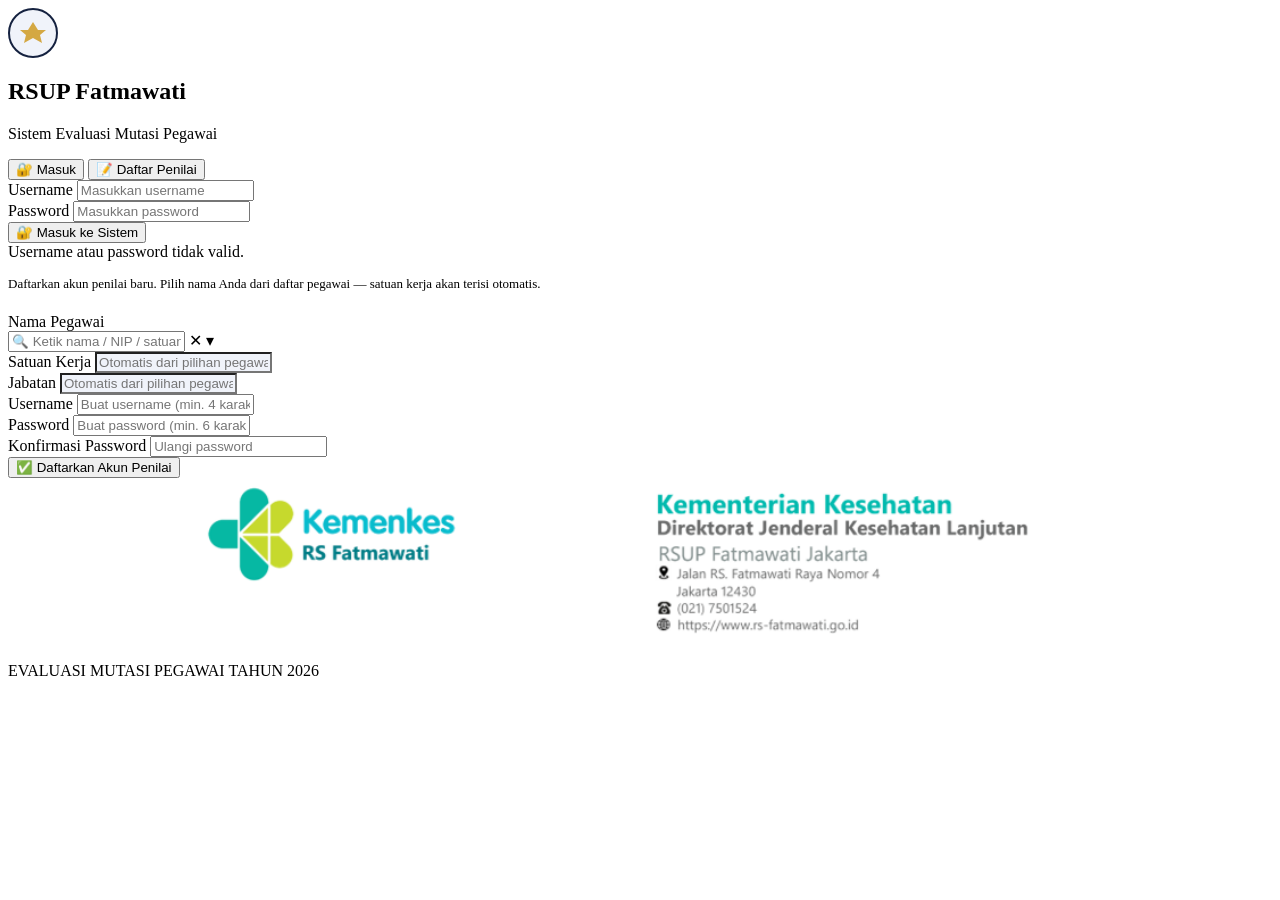
==== commit 7d67c046: "Add files via upload" ====
--- a/index.html
+++ b/index.html
@@ -8,1285 +8,12 @@
 <script src="https://cdnjs.cloudflare.com/ajax/libs/jspdf/2.5.1/jspdf.umd.min.js"></script>
 <script src="https://cdnjs.cloudflare.com/ajax/libs/html2canvas/1.4.1/html2canvas.min.js"></script>
 
-<style>
-  :root {
-    --navy: #152240;
-    --navy2: #1e3264;
-    --gold: #D4A843;
-    --gold-light: #F7E199;
-    --gold-dark: #a07820;
-    --cream: #F0F3FA;
-    --white: #ffffff;
-    --gray-50: #F5F7FC;
-    --gray-200: #D8DFEE;
-    --gray-400: #8595B5;
-    --gray-700: #3A4A6B;
-    --red: #D63B3B;
-    --green: #1a7a4a;
-    --blue-accent: #3A7BD5;
-    --teal: #D4A843;
-  }
-
-  * { box-sizing: border-box; margin: 0; padding: 0; }
-
-  body {
-    background: linear-gradient(160deg, #e8ecf6 0%, #dfe5f2 50%, #e4e9f4 100%); min-height: 100vh;
-    font-family: 'Source Sans 3', sans-serif;
-    color: var(--navy);
-    min-height: 100vh;
-  }
-
-  /* LOGIN OVERLAY */
-  .login-overlay {
-    position: fixed;
-    inset: 0;
-    background: rgba(21,34,64,0.92);
-    backdrop-filter: blur(8px);
-    z-index: 9999;
-    display: flex;
-    align-items: center;
-    justify-content: center;
-  }
-  .login-overlay.hidden { display: none; }
-  .login-card {
-    background: #fff;
-    border-radius: 16px;
-    padding: 40px;
-    width: 100%;
-    max-width: 440px;
-    box-shadow: 0 24px 60px rgba(0,0,0,0.4);
-  }
-  /* Tab toggle login ↔ daftar */
-  .login-tabs {
-    display: flex;
-    border-radius: 10px;
-    background: var(--gray-50);
-    border: 1.5px solid var(--gray-200);
-    padding: 4px;
-    gap: 4px;
-    margin-bottom: 22px;
-  }
-  .login-tab {
-    flex: 1;
-    padding: 9px 0;
-    border: none;
-    border-radius: 7px;
-    background: transparent;
-    font-family: 'Source Sans 3', sans-serif;
-    font-size: 13px;
-    font-weight: 700;
-    color: var(--gray-400);
-    cursor: pointer;
-    transition: all 0.18s;
-    letter-spacing: 0.4px;
-  }
-  .login-tab.active {
-    background: linear-gradient(135deg, #152240, #1e3264);
-    color: #fff;
-    box-shadow: 0 3px 10px rgba(21,34,64,0.25);
-  }
-  .login-panel { display: none; }
-  .login-panel.active { display: block; }
-  /* Register searchable dropdown inside login card */
-  .reg-sd {
-    position: relative;
-    width: 100%;
-  }
-  .reg-sd-wrap {
-    display: flex;
-    align-items: center;
-    border: 1.5px solid var(--gray-200);
-    border-radius: 8px;
-    background: var(--gray-50);
-    transition: border-color 0.2s, box-shadow 0.2s;
-  }
-  .reg-sd-wrap:focus-within {
-    border-color: #3A7BD5;
-    box-shadow: 0 0 0 3px rgba(58,123,213,0.15);
-    background: var(--white);
-  }
-  .reg-sd-input {
-    flex: 1; border: none !important; outline: none !important;
-    padding: 11px 10px 11px 14px;
-    font-family: 'Source Sans 3', sans-serif; font-size: 14px;
-    color: var(--navy); background: transparent;
-    min-width: 0;
-  }
-  .reg-sd-input.selected { font-weight: 600; }
-  .reg-sd-clear {
-    padding: 0 6px; font-size: 12px; color: var(--gray-400);
-    cursor: pointer; display: none; user-select: none;
-  }
-  .reg-sd-clear.visible { display: block; }
-  .reg-sd-clear:hover { color: var(--red); }
-  .reg-sd-arrow {
-    padding: 0 12px 0 4px; font-size: 11px;
-    color: var(--gray-400); cursor: pointer; user-select: none;
-  }
-  .reg-sd-list {
-    display: none; position: absolute; top: calc(100% + 4px);
-    left: 0; right: 0;
-    background: var(--white); border: 1.5px solid #3A7BD5;
-    border-radius: 8px; box-shadow: 0 8px 32px rgba(21,34,64,0.18);
-    max-height: 220px; overflow-y: auto; z-index: 99999; font-size: 13px;
-  }
-  .reg-sd-list.open { display: block; }
-  .reg-sd-item {
-    padding: 9px 14px; cursor: pointer;
-    border-bottom: 1px solid var(--gray-50); line-height: 1.4;
-    transition: background 0.1s;
-  }
-  .reg-sd-item:last-child { border-bottom: none; }
-  .reg-sd-item:hover, .reg-sd-item.reg-focused { background: #eaf2ff; }
-  .reg-sd-nama { font-weight: 600; color: var(--navy); }
-  .reg-sd-sub { font-size: 11px; color: var(--gray-400); margin-top: 1px; }
-  .reg-empty { padding: 14px; text-align: center; color: var(--gray-400); font-size: 12px; }
-  .reg-success {
-    background: #edf8f2; border: 1px solid #a3dcc0;
-    color: #1a7a4a; padding: 12px 14px; border-radius: 8px;
-    font-size: 13px; margin-top: 12px; display: none; line-height: 1.6;
-  }
-  .reg-success.show { display: block; }
-  .login-btn-register {
-    width: 100%; padding: 13px;
-    background: linear-gradient(135deg, #1a7a4a, #219653);
-    color: white; border: none; border-radius: 8px;
-    font-family: 'Source Sans 3', sans-serif;
-    font-size: 14px; font-weight: 700; cursor: pointer;
-    letter-spacing: 0.5px; transition: all 0.2s; margin-top: 8px;
-  }
-  .login-btn-register:hover {
-    background: linear-gradient(135deg, #219653, #27ae60);
-    transform: translateY(-2px);
-    box-shadow: 0 8px 20px rgba(26,122,74,0.35);
-  }
-  .login-logo {
-    text-align: center;
-    margin-bottom: 24px;
-  }
-  .login-logo h2 {
-    font-family: 'Playfair Display', serif;
-    font-size: 18px;
-    color: var(--navy);
-    margin-top: 10px;
-    letter-spacing: 1px;
-  }
-  .login-logo p {
-    font-size: 12px;
-    color: var(--gray-400);
-    margin-top: 4px;
-    text-transform: uppercase;
-    letter-spacing: 1.5px;
-  }
-  .login-divider {
-    height: 2px;
-    background: linear-gradient(90deg, transparent, #D4A843, transparent);
-    margin: 16px 0 24px;
-  }
-  .login-field { margin-bottom: 16px; }
-  .login-field label {
-    display: block;
-    font-size: 11px;
-    font-weight: 700;
-    letter-spacing: 0.8px;
-    text-transform: uppercase;
-    color: var(--gray-400);
-    margin-bottom: 6px;
-  }
-  .login-field input, .login-field select {
-    width: 100%;
-    border: 1.5px solid var(--gray-200);
-    border-radius: 8px;
-    padding: 11px 14px;
-    font-family: 'Source Sans 3', sans-serif;
-    font-size: 14px;
-    color: var(--navy);
-    background: var(--gray-50);
-    outline: none;
-    transition: border-color 0.2s, box-shadow 0.2s;
-  }
-  .login-field input:focus, .login-field select:focus {
-    border-color: #3A7BD5;
-    box-shadow: 0 0 0 3px rgba(58,123,213,0.15);
-    background: var(--white);
-  }
-  .login-btn {
-    width: 100%;
-    padding: 13px;
-    background: linear-gradient(135deg, #152240, #1e3264);
-    color: white;
-    border: none;
-    border-radius: 8px;
-    font-family: 'Source Sans 3', sans-serif;
-    font-size: 14px;
-    font-weight: 700;
-    cursor: pointer;
-    letter-spacing: 0.5px;
-    transition: all 0.2s;
-    margin-top: 8px;
-  }
-  .login-btn:hover {
-    background: linear-gradient(135deg, #1e3264, #3A7BD5);
-    transform: translateY(-2px);
-    box-shadow: 0 8px 20px rgba(21,34,64,0.35);
-  }
-  .login-error {
-    background: #fdf0ee;
-    border: 1px solid #f5c0bb;
-    color: var(--red);
-    padding: 10px 14px;
-    border-radius: 8px;
-    font-size: 13px;
-    margin-top: 12px;
-    display: none;
-  }
-  .login-error.show { display: block; }
-  .role-badge {
-    display: inline-block;
-    padding: 3px 10px;
-    border-radius: 20px;
-    font-size: 11px;
-    font-weight: 700;
-    letter-spacing: 0.5px;
-    text-transform: uppercase;
-  }
-  .role-admin { background: #fef3d0; color: #a06010; }
-  .role-penilai { background: #e8f8f0; color: #1a7a4a; }
-
-  /* TOPBAR (logged in) */
-  .topbar {
-    background: linear-gradient(90deg, #152240 0%, #1e3264 60%, #2a4a8a 100%);
-    border-bottom: 3px solid #D4A843;
-    padding: 10px 24px;
-    display: flex;
-    align-items: center;
-    justify-content: space-between;
-    gap: 12px;
-  }
-  .topbar-user {
-    display: flex;
-    align-items: center;
-    gap: 10px;
-    font-size: 13px;
-    color: rgba(255,255,255,0.9);
-  }
-  .topbar-user strong { color: #fff; }
-  .topbar-logout {
-    background: rgba(255,255,255,0.12);
-    border: 1px solid rgba(255,255,255,0.2);
-    color: #fff;
-    padding: 6px 14px;
-    border-radius: 6px;
-    font-size: 12px;
-    font-weight: 600;
-    cursor: pointer;
-    font-family: 'Source Sans 3', sans-serif;
-    transition: all 0.15s;
-  }
-  .topbar-logout:hover { background: rgba(255,255,255,0.22); }
-
-  /* HEADER - KOP SURAT */
-  .header {
-    background: #fff;
-    padding: 0;
-    width: 100%;
-  }
-  .header-kop {
-    width: 100%;
-    display: block;
-    height: auto;
-    max-height: none;
-    object-fit: contain;
-    object-position: center;
-}
-  .header-title-bar {
-    background: linear-gradient(90deg, #152240 0%, #1e3264 40%, #2a4a8a 70%, #1e3264 100%);
-    text-align: center;
-    padding: 30px 24px 16px 24px;
-    border-top: 4px solid #D4A843;
-    border-bottom: 1px solid rgba(212,168,67,0.3);
-    position: relative;
-    overflow: hidden;
-  }
-  .header-title-bar::before {
-    content: '';
-    position: absolute; inset: 0;
-    background: radial-gradient(ellipse at 50% 0%, rgba(212,168,67,0.15) 0%, transparent 70%);
-    pointer-events: none;
-  }
-  .header-title-bar::after {
-    content: '';
-    position: absolute;
-    bottom: 0; left: 10%; right: 10%; height: 2px;
-    background: linear-gradient(90deg, transparent, #D4A843, transparent);
-  }
-  .header-title-bar h1 {
-    font-family: 'Playfair Display', serif;
-    font-size: 18px;
-    color: var(--white);
-    letter-spacing: 3px;
-    text-transform: uppercase;
-    margin: 0;
-    position: relative;
-    text-shadow: 0 2px 8px rgba(0,0,0,0.3);
-  }
-  .header-title-bar .subtitle {
-    font-size: 11px;
-    color: #D4A843;
-    margin-top: 5px;
-    letter-spacing: 2.5px;
-    text-transform: uppercase;
-    font-weight: 700;
-    position: relative;
-  }
-/* JUDUL DI BAWAH KOP */
-.judul-form{
-    text-align:center;
-    margin:20px 0;
-    font-family:'Playfair Display', serif;
-    font-size:28px;
-    font-weight:700;
-    color:#152240;
-    letter-spacing:1px;
-}
-  /* PROGRESS BAR */
-  .progress-bar {
-    background: rgba(255,255,255,0.08);
-    height: 4px;
-  }
-  .progress-fill {
-    height: 100%;
-    background: linear-gradient(90deg, #3A7BD5, #D4A843, #f0c84a);
-    width: 0%;
-    transition: width 0.4s ease;
-  }
-
-  /* MAIN */
-  .main {
-    max-width: 860px;
-    margin: 0 auto;
-    padding: 36px 24px 60px;
-  }
-
-  /* INTRO */
-  .intro-box {
-    background: var(--white);
-    border-left: 4px solid #3A7BD5;
-    border-radius: 0 8px 8px 0;
-    padding: 16px 20px;
-    margin-bottom: 32px;
-    font-size: 14px;
-    color: var(--gray-700);
-    line-height: 1.65;
-    box-shadow: 0 2px 12px rgba(0,0,0,0.05);
-  }
-
-  /* SECTIONS */
-  .section {
-    background: var(--white);
-    border-radius: 12px;
-    margin-bottom: 24px;
-    box-shadow: 0 4px 24px rgba(21,34,64,0.12), 0 1px 4px rgba(21,34,64,0.06);
-    overflow: hidden;
-  }
-  .section-header {
-    background: linear-gradient(90deg, #152240 0%, #1e3264 60%, #2a4a8a 100%);
-    padding: 14px 24px;
-    display: flex;
-    align-items: center;
-    gap: 12px;
-    border-left: 4px solid #C9962A;
-  }
-  .section-label {
-    background: linear-gradient(135deg, #D4A843, #f0c84a);
-    color: #152240;
-    font-weight: 900;
-    font-size: 12px;
-    letter-spacing: 1.5px;
-    padding: 4px 12px;
-    border-radius: 5px;
-    box-shadow: 0 3px 10px rgba(212,168,67,0.5);
-  }
-  .section-title {
-    font-family: 'Playfair Display', serif;
-    font-size: 15px;
-    color: var(--white);
-    letter-spacing: 0.3px;
-  }
-  .section-body {
-    padding: 24px;
-  }
-
-  /* TW SELECTOR */
-  .tw-selector-wrap {
-    background: var(--white);
-    border-radius: 12px;
-    padding: 18px 24px;
-    margin-bottom: 24px;
-    box-shadow: 0 4px 24px rgba(21,34,64,0.12), 0 1px 4px rgba(21,34,64,0.06);
-    display: flex;
-    align-items: center;
-    gap: 16px;
-    flex-wrap: wrap;
-  }
-  .tw-label {
-    font-size: 12px;
-    font-weight: 700;
-    letter-spacing: 1px;
-    text-transform: uppercase;
-    color: var(--gray-400);
-    white-space: nowrap;
-  }
-  .tw-select {
-    border: 1.5px solid var(--gray-200);
-    border-radius: 8px;
-    padding: 10px 36px 10px 14px;
-    font-family: 'Source Sans 3', sans-serif;
-    font-size: 14px;
-    font-weight: 600;
-    color: var(--navy);
-    background: var(--gray-50) url("data:image/svg+xml,%3Csvg xmlns='http://www.w3.org/2000/svg' width='12' height='12' viewBox='0 0 24 24' fill='none' stroke='%238595B5' stroke-width='2.5'%3E%3Cpolyline points='6 9 12 15 18 9'%3E%3C/polyline%3E%3C/svg%3E") no-repeat right 12px center;
-    appearance: none;
-    -webkit-appearance: none;
-    cursor: pointer;
-    outline: none;
-    transition: border-color 0.2s, box-shadow 0.2s;
-    min-width: 200px;
-  }
-  .tw-select:focus {
-    border-color: #3A7BD5;
-    box-shadow: 0 0 0 3px rgba(58,123,213,0.15);
-    background-color: var(--white);
-  }
-  .tw-selected-info {
-    margin-left: auto;
-    font-size: 12px;
-    color: var(--gray-400);
-    font-style: italic;
-    white-space: nowrap;
-  }
-  .tw-selected-info.active { color: #D4A843; font-style: normal; font-weight: 700; }
-
-  /* GRID IDENTITAS */
-  .grid-2 {
-    display: grid;
-    grid-template-columns: 1fr 1fr;
-    gap: 16px;
-  }
-  @media (max-width: 600px) { .grid-2 { grid-template-columns: 1fr; } }
-
-  .field {
-    display: flex;
-    flex-direction: column;
-    gap: 6px;
-  }
-  .field label {
-    font-size: 12px;
-    font-weight: 600;
-    letter-spacing: 0.5px;
-    text-transform: uppercase;
-    color: var(--gray-400);
-  }
-  .field input, .field select, .field textarea {
-    border: 1.5px solid var(--gray-200);
-    border-radius: 8px;
-    padding: 10px 14px;
-    font-family: 'Source Sans 3', sans-serif;
-    font-size: 14px;
-    color: var(--navy);
-    background: var(--gray-50);
-    transition: border-color 0.2s, box-shadow 0.2s;
-    outline: none;
-  }
-  .field input:focus, .field select:focus, .field textarea:focus {
-    border-color: #3A7BD5;
-    box-shadow: 0 0 0 3px rgba(58,123,213,0.15);
-    background: var(--white);
-  }
-  .field select {
-    appearance: none;
-    -webkit-appearance: none;
-    background: var(--gray-50) url("data:image/svg+xml,%3Csvg xmlns='http://www.w3.org/2000/svg' width='12' height='12' viewBox='0 0 24 24' fill='none' stroke='%238595B5' stroke-width='2.5'%3E%3Cpolyline points='6 9 12 15 18 9'%3E%3C/polyline%3E%3C/svg%3E") no-repeat right 12px center;
-    padding-right: 36px;
-    cursor: pointer;
-  }
-
-  /* PETUNJUK */
-  .skala-grid {
-    display: flex;
-    gap: 10px;
-    flex-wrap: wrap;
-  }
-  .skala-item {
-    display: flex;
-    align-items: center;
-    gap: 8px;
-    background: var(--gray-50);
-    border: 1px solid var(--gray-200);
-    border-radius: 8px;
-    padding: 8px 14px;
-    font-size: 13px;
-    font-weight: 500;
-  }
-  .skala-dot {
-    width: 28px; height: 28px;
-    border-radius: 50%;
-    display: flex; align-items: center; justify-content: center;
-    font-weight: 700;
-    font-size: 13px;
-    color: white;
-    flex-shrink: 0;
-  }
-  .s1 { background: #c0392b; }
-  .s2 { background: #e67e22; }
-  .s3 { background: #f1c40f; color: #333; }
-  .s4 { background: #27ae60; }
-  .s5 { background: #152240; }
-
-  /* BORANG TABLE */
-  .borang-table {
-    width: 100%;
-    border-collapse: separate;
-    border-spacing: 0 6px;
-  }
-  .borang-table thead th {
-    font-size: 11px;
-    font-weight: 700;
-    letter-spacing: 0.8px;
-    text-transform: uppercase;
-    color: var(--white);
-    padding: 10px 8px;
-    text-align: center;
-    background: linear-gradient(90deg, #152240, #1e3264, #2a4a8a);
-  }
-  .borang-table thead th:first-child {
-    text-align: left; padding-left: 16px;
-    border-radius: 8px 0 0 8px;
-  }
-  .borang-table thead th:nth-child(2) { text-align: left; min-width: 220px; }
-  .borang-table thead th:last-child { border-radius: 0 8px 8px 0; }
-
-  .borang-row { border-radius: 10px; transition: filter 0.15s, transform 0.1s; }
-  .borang-row:hover { filter: brightness(0.95); transform: translateX(2px); }
-  .row-c1  { background: linear-gradient(90deg, #ddeeff, #e8f3ff); }
-  .row-c2  { background: linear-gradient(90deg, #d4f5e5, #e2f8ed); }
-  .row-c3  { background: linear-gradient(90deg, #fef3d0, #fef8e5); }
-  .row-c4  { background: linear-gradient(90deg, #f5dff7, #faedfb); }
-  .row-c5  { background: linear-gradient(90deg, #dde6ff, #eaefff); }
-  .row-c6  { background: linear-gradient(90deg, #ffe8cc, #fff2e0); }
-  .row-c7  { background: linear-gradient(90deg, #ccf5ec, #dffaf4); }
-  .row-c8  { background: linear-gradient(90deg, #ffe0e0, #ffeeee); }
-  .row-c9  { background: linear-gradient(90deg, #e5dcff, #f0eaff); }
-  .row-c10 { background: linear-gradient(90deg, #d4f0e4, #e2f7ed); }
-
-  .borang-row td {
-    padding: 12px 8px;
-    font-size: 14px;
-    vertical-align: middle;
-  }
-  .borang-row td:first-child {
-    padding-left: 14px;
-    border-radius: 10px 0 0 10px;
-    width: 36px;
-    font-weight: 800;
-    font-size: 15px;
-  }
-  .borang-row td:last-child {
-    border-radius: 0 10px 10px 0;
-    padding-right: 14px;
-  }
-  .indikator-text {
-    font-size: 13.5px;
-    line-height: 1.4;
-    color: var(--navy);
-    font-weight: 500;
-  }
-  .row-c1  td:first-child { color: #1a5faf; }
-  .row-c2  td:first-child { color: #0e7a48; }
-  .row-c3  td:first-child { color: #a06010; }
-  .row-c4  td:first-child { color: #8a1a8a; }
-  .row-c5  td:first-child { color: #2d4fd0; }
-  .row-c6  td:first-child { color: #b04a08; }
-  .row-c7  td:first-child { color: #0a7a60; }
-  .row-c8  td:first-child { color: #b02020; }
-  .row-c9  td:first-child { color: #5020c0; }
-  .row-c10 td:first-child { color: #0e7a48; }
-
-  .radio-group {
-    display: flex;
-    gap: 4px;
-    justify-content: center;
-  }
-  .radio-group input[type="radio"] { display: none; }
-  .radio-group label {
-    width: 34px; height: 34px;
-    border-radius: 50%;
-    display: flex; align-items: center; justify-content: center;
-    font-size: 13px;
-    font-weight: 700;
-    cursor: pointer;
-    border: 2px solid var(--gray-200);
-    color: var(--gray-400);
-    transition: all 0.15s;
-    user-select: none;
-  }
-  .radio-group label:hover { border-color: #3A7BD5; color: var(--teal); background: rgba(26,107,114,0.08); }
-  .radio-group input[type="radio"]:checked + label {
-    background: var(--teal);
-    border-color: #3A7BD5;
-    color: white;
-    box-shadow: 0 2px 8px rgba(26,107,114,0.35);
-    transform: scale(1.1);
-  }
-
-  .keterangan-input {
-    border: 1.5px solid var(--gray-200);
-    border-radius: 6px;
-    padding: 6px 10px;
-    font-family: 'Source Sans 3', sans-serif;
-    font-size: 12px;
-    width: 100%;
-    min-width: 100px;
-    background: var(--white);
-    color: var(--navy);
-    outline: none;
-    transition: border-color 0.2s;
-  }
-  .keterangan-input:focus { border-color: #3A7BD5; }
-
-  /* HASIL */
-  .hasil-grid {
-    display: grid;
-    grid-template-columns: 1fr 1fr;
-    gap: 16px;
-    margin-bottom: 20px;
-  }
-  @media (max-width: 600px) { .hasil-grid { grid-template-columns: 1fr; } }
-
-  .hasil-card {
-    background: var(--gray-50);
-    border-radius: 10px;
-    padding: 16px 20px;
-    border: 1.5px solid var(--gray-200);
-  }
-  .hasil-card .label {
-    font-size: 11px;
-    font-weight: 600;
-    letter-spacing: 0.8px;
-    text-transform: uppercase;
-    color: var(--gray-400);
-    margin-bottom: 6px;
-  }
-  .hasil-card .value {
-    font-size: 28px;
-    font-weight: 700;
-    font-family: 'Playfair Display', serif;
-    color: var(--navy);
-  }
-  .hasil-card .value.highlight { color: var(--teal); }
-
-  .kategori-badge {
-    display: inline-block;
-    padding: 6px 18px;
-    border-radius: 20px;
-    font-weight: 600;
-    font-size: 14px;
-    letter-spacing: 0.3px;
-  }
-
-  .field-full {
-    display: flex;
-    flex-direction: column;
-    gap: 6px;
-    margin-top: 12px;
-  }
-  .field-full label {
-    font-size: 12px;
-    font-weight: 600;
-    letter-spacing: 0.5px;
-    text-transform: uppercase;
-    color: var(--gray-400);
-  }
-  .field-full textarea {
-    border: 1.5px solid var(--gray-200);
-    border-radius: 8px;
-    padding: 10px 14px;
-    font-family: 'Source Sans 3', sans-serif;
-    font-size: 14px;
-    color: var(--navy);
-    background: var(--gray-50);
-    resize: vertical;
-    min-height: 70px;
-    outline: none;
-    transition: border-color 0.2s, box-shadow 0.2s;
-  }
-  .field-full textarea:focus {
-    border-color: #3A7BD5;
-    box-shadow: 0 0 0 3px rgba(58,123,213,0.15);
-    background: var(--white);
-  }
-
-  /* KATEGORI TABLE */
-  .kategori-table {
-    width: 100%;
-    border-collapse: collapse;
-    font-size: 13px;
-  }
-  .kategori-table tr:not(:last-child) td { border-bottom: 1px solid var(--gray-200); }
-  .kategori-table td { padding: 9px 14px; }
-  .kategori-table td:first-child { color: var(--gray-700); font-weight: 500; font-family: 'Playfair Display', serif; }
-  .kategori-table td:last-child { font-weight: 600; }
-
-  /* PENGESAHAN SURAT RESMI (Srikandi style) */
-  .ttd-surat-grid {
-    display: grid;
-    grid-template-columns: 1fr 1fr 1fr;
-    gap: 0;
-    border: 1px solid var(--gray-200);
-    border-radius: 8px;
-    overflow: hidden;
-    margin-bottom: 20px;
-  }
-  .ttd-surat-single {
-    grid-template-columns: 1fr;
-    max-width: 320px;
-    margin-left: auto;
-  }
-  @media (max-width: 600px) { .ttd-surat-grid { grid-template-columns: 1fr; } }
-  .ttd-surat-col {
-    padding: 16px 18px 14px;
-    text-align: center;
-    border-right: 1px solid var(--gray-200);
-    display: flex;
-    flex-direction: column;
-    align-items: center;
-  }
-  .ttd-surat-col:last-child { border-right: none; }
-  .ttd-surat-role {
-    font-size: 13px;
-    font-weight: 600;
-    color: var(--navy);
-    margin-bottom: 6px;
-    line-height: 1.5;
-  }
-  .ttd-surat-space {
-    height: 64px; /* ruang kosong tanda tangan untuk kolom non-digital */
-    width: 100%;
-  }
-  .ttd-surat-nama {
-    font-weight: 700;
-    font-size: 13px;
-    color: var(--navy);
-    border-bottom: 1px solid var(--navy);
-    padding-bottom: 2px;
-    margin-top: 4px;
-    min-width: 140px;
-    text-align: center;
-  }
- .ttd-surat-nip {
-    font-weight: 700;
-    font-size: 13px;
-    color: var(--navy);
-    margin-top: 4px;
-    text-align: center;
-}
-  .ttd-surat-col-penilai .ttd-canvas-wrap {
-    height: 100px !important;
-    width: 100%;
-    min-width: 0;
-  }
-  @media print {
-    .screen-only { display: none !important; }
-    .ttd-surat-grid { border: none !important; break-inside: avoid; }
-    .ttd-surat-col { border: none !important; padding: 12px 14px; }
-    .ttd-surat-col:last-child { border-right: none; }
-    .ttd-canvas-wrap { border: none !important; background: transparent !important; }
-    #ttdPlaceholder { display: none !important; }
-  }
-
-  /* PENGESAHAN */
-  .pengesahan-grid {
-    display: grid;
-    grid-template-columns: 1fr 1fr 1fr;
-    gap: 20px;
-    margin-top: 8px;
-  }
-  @media (max-width: 600px) { .pengesahan-grid { grid-template-columns: 1fr; } }
-  .pengesahan-field {
-    display: flex;
-    flex-direction: column;
-    gap: 6px;
-  }
-  .pengesahan-field label {
-    font-size: 11px;
-    font-weight: 600;
-    letter-spacing: 0.8px;
-    text-transform: uppercase;
-    color: var(--gray-400);
-  }
-
-  /* DIGITAL SIGNATURE */
-  .ttd-canvas-wrap {
-    position: relative;
-    border: 1.5px dashed var(--gray-200);
-    border-radius: 10px;
-    background: var(--gray-50);
-    overflow: hidden;
-    cursor: crosshair;
-    transition: border-color 0.2s;
-  }
-  .ttd-canvas-wrap:hover { border-color: #3A7BD5; }
-  .ttd-canvas-wrap.has-sig { border-color: #3A7BD5; border-style: solid; background: #fff; }
-  #ttdCanvas { display: block; width: 100%; height: 140px; touch-action: none; }
-  .ttd-placeholder {
-    position: absolute; top: 50%; left: 50%;
-    transform: translate(-50%, -50%);
-    color: var(--gray-400); font-size: 13px;
-    pointer-events: none;
-    display: flex; flex-direction: column; align-items: center; gap: 6px;
-  }
-  .ttd-actions { display: flex; gap: 8px; margin-top: 8px; align-items: center; flex-wrap: wrap; }
-  .ttd-btn {
-    padding: 6px 14px; border-radius: 6px; font-size: 12px; font-weight: 600;
-    cursor: pointer; border: 1.5px solid var(--gray-200); background: var(--white);
-    color: var(--gray-700); font-family: "Source Sans 3", sans-serif; transition: all 0.15s;
-  }
-  .ttd-btn:hover { border-color: #3A7BD5; color: var(--teal); }
-  .ttd-btn.danger:hover { border-color: var(--red); color: var(--red); }
-  .ttd-status { margin-left: auto; font-size: 12px; color: var(--gray-400); font-style: italic; }
-  .ttd-status.signed { color: var(--green); font-style: normal; font-weight: 600; }
-  .ttd-color-dot {
-    width: 20px; height: 20px; border-radius: 50%; cursor: pointer;
-    border: 2px solid transparent; transition: border-color 0.15s; display: inline-block;
-  }
-  .ttd-color-dot.selected { border-color: var(--navy); box-shadow: 0 0 0 2px white inset; }
-  .ttd-thick-btn {
-    width: 28px; height: 28px; border-radius: 6px; cursor: pointer;
-    border: 1.5px solid var(--gray-200); background: var(--white);
-    display: inline-flex; align-items: center; justify-content: center; transition: all 0.15s;
-  }
-  .ttd-thick-btn:hover, .ttd-thick-btn.selected { border-color: #3A7BD5; background: #eaf5fb; }
-  .ttd-thick-dot { background: var(--navy); border-radius: 50%; display: block; }
-
-  /* ACTIONS */
-  .actions {
-    display: flex;
-    gap: 12px;
-    justify-content: flex-end;
-    margin-top: 8px;
-    padding-top: 20px;
-    border-top: 1px solid var(--gray-200);
-    flex-wrap: wrap;
-  }
-  .btn {
-    padding: 12px 28px;
-    border-radius: 8px;
-    font-family: 'Source Sans 3', sans-serif;
-    font-size: 14px;
-    font-weight: 600;
-    cursor: pointer;
-    border: none;
-    transition: all 0.2s;
-    letter-spacing: 0.3px;
-  }
-  .btn-outline {
-    background: transparent;
-    border: 2px solid var(--gray-200);
-    color: var(--gray-700);
-  }
-  .btn-outline:hover { border-color: #3A7BD5; color: var(--teal); }
-  .btn-primary {
-    background: linear-gradient(135deg, #152240, #1e3264);
-    color: white;
-    box-shadow: 0 4px 16px rgba(21,34,64,0.35);
-    letter-spacing: 0.5px;
-  }
-  .btn-primary:hover { background: linear-gradient(135deg, #1e3264, #3A7BD5); transform: translateY(-2px); box-shadow: 0 8px 22px rgba(58,123,213,0.4); }
-  .btn-print {
-    background: linear-gradient(135deg, #D4A843, #f0c84a);
-    color: #152240;
-    font-weight: 700;
-    box-shadow: 0 4px 16px rgba(212,168,67,0.4);
-    letter-spacing: 0.5px;
-  }
-  .btn-print:hover { background: linear-gradient(135deg, #f0c84a, #D4A843); transform: translateY(-2px); box-shadow: 0 8px 22px rgba(212,168,67,0.5); }
-  .btn-pdf {
-    background: linear-gradient(135deg, #1a7a4a, #27ae60);
-    color: white;
-    font-weight: 700;
-    box-shadow: 0 4px 16px rgba(26,122,74,0.4);
-    letter-spacing: 0.5px;
-  }
-  .btn-pdf:hover { background: linear-gradient(135deg, #27ae60, #1a7a4a); transform: translateY(-2px); box-shadow: 0 8px 22px rgba(26,122,74,0.5); }
-  .btn-supabase {
-    background: linear-gradient(135deg, #3A7BD5, #2a5aaa);
-    color: white;
-    font-weight: 700;
-    box-shadow: 0 4px 16px rgba(58,123,213,0.4);
-    letter-spacing: 0.5px;
-  }
-  .btn-supabase:hover { background: linear-gradient(135deg, #2a5aaa, #3A7BD5); transform: translateY(-2px); }
-
-  /* ALERT */
-  .alert {
-    display: none;
-    padding: 14px 20px;
-    border-radius: 8px;
-    font-size: 14px;
-    margin-bottom: 20px;
-    font-weight: 500;
-  }
-  .alert.show { display: flex; align-items: center; gap: 10px; }
-  .alert-error { background: #fdf0ee; border: 1px solid #f5c0bb; color: var(--red); }
-  .alert-success { background: #edf8f2; border: 1px solid #b6e4ca; color: var(--green); }
-  .alert-info { background: #eaf5fb; border: 1px solid #b6d9f0; color: #1a5faf; }
-
-  /* SUPABASE CONFIG */
-  .supabase-config {
-    background: var(--white);
-    border-radius: 12px;
-    margin-bottom: 24px;
-    box-shadow: 0 4px 24px rgba(21,34,64,0.12);
-    overflow: hidden;
-  }
-  .supabase-config-header {
-    background: linear-gradient(90deg, #1a5faf, #3A7BD5);
-    padding: 12px 20px;
-    display: flex;
-    align-items: center;
-    justify-content: space-between;
-    cursor: pointer;
-    border-left: 4px solid #D4A843;
-  }
-  .supabase-config-header span {
-    color: #fff;
-    font-size: 13px;
-    font-weight: 700;
-    letter-spacing: 0.5px;
-    text-transform: uppercase;
-  }
-  .supabase-config-body {
-    padding: 20px;
-    display: none;
-  }
-  .supabase-config-body.open { display: block; }
-  .supabase-grid {
-    display: grid;
-    grid-template-columns: 1fr 1fr;
-    gap: 14px;
-    margin-bottom: 12px;
-  }
-  .supabase-connected {
-    display: flex;
-    align-items: center;
-    gap: 8px;
-    font-size: 12px;
-    color: var(--green);
-    font-weight: 600;
-    padding: 8px 0 0;
-  }
-  .supabase-connected.disconnected { color: var(--gray-400); }
-
-  /* SPINNER */
-  .spinner {
-    display: inline-block;
-    width: 16px; height: 16px;
-    border: 2px solid rgba(255,255,255,0.3);
-    border-top-color: #fff;
-    border-radius: 50%;
-    animation: spin 0.7s linear infinite;
-    margin-right: 6px;
-  }
-  @keyframes spin { to { transform: rotate(360deg); } }
-
-  @media print {
-    .login-overlay, .topbar, .actions, .btn, .supabase-config, #alertBox, .admin-pegawai-panel,
-    .tw-selector-wrap, .ttd-actions, .sd-arrow, .sd-clear { display: none !important; }
-    body { background: white; margin: 0; padding: 0; }
-    .main { max-width: 100%; padding: 12px 16px 24px; margin: 0; }
-    .section { box-shadow: none; border: 1px solid #ccc; page-break-inside: avoid; margin-bottom: 12px; }
-    .header { -webkit-print-color-adjust: exact; print-color-adjust: exact; }
-    .header-title-bar { -webkit-print-color-adjust: exact; print-color-adjust: exact; }
-    .section-header { -webkit-print-color-adjust: exact; print-color-adjust: exact; }
-    /* Identitas: prevent column cut-off */
-    .grid-2 { display: grid; grid-template-columns: 1fr 1fr; gap: 10px; }
-    .field input, .field select, .field textarea { word-break: break-word; overflow-wrap: break-word; white-space: normal; }
-    .field { min-width: 0; overflow: visible; }
-    .sd-input-wrap { border: 1px solid #ccc !important; box-shadow: none !important; }
-    .sd-input { font-size: 12px; padding: 6px 8px; }
-    select { font-size: 12px; }
-    /* Pengesahan surat resmi */
-    .pengesahan-surat { page-break-inside: avoid; }
-    .borang-table { font-size: 11px; }
-    .borang-row td { padding: 6px 4px; }
-  }
-
-  /* ===== ADMIN PANEL DAFTAR PEGAWAI ===== */
-  .admin-pegawai-panel {
-    background: var(--white);
-    border-radius: 12px;
-    margin-bottom: 24px;
-    box-shadow: 0 4px 24px rgba(21,34,64,0.12);
-    overflow: hidden;
-  }
-  .admin-pegawai-header {
-    background: linear-gradient(90deg, #1a4a8a, #2d6abf);
-    padding: 12px 20px;
-    display: flex;
-    align-items: center;
-    justify-content: space-between;
-    cursor: pointer;
-    border-left: 4px solid #D4A843;
-  }
-  .admin-pegawai-header span {
-    color: #fff;
-    font-size: 13px;
-    font-weight: 700;
-    letter-spacing: 0.5px;
-    text-transform: uppercase;
-  }
-  .admin-pegawai-body {
-    padding: 20px;
-    display: none;
-  }
-  .admin-pegawai-body.open { display: block; }
-
-  .pegawai-list-table {
-    width: 100%;
-    border-collapse: collapse;
-    font-size: 13px;
-    margin-bottom: 16px;
-  }
-  .pegawai-list-table thead th {
-    background: linear-gradient(90deg, #152240, #1e3264);
-    color: #fff;
-    padding: 9px 12px;
-    text-align: left;
-    font-size: 11px;
-    font-weight: 700;
-    letter-spacing: 0.8px;
-    text-transform: uppercase;
-  }
-  .pegawai-list-table thead th:first-child { border-radius: 6px 0 0 6px; }
-  .pegawai-list-table thead th:last-child { border-radius: 0 6px 6px 0; text-align: center; }
-  .pegawai-list-table tbody tr {
-    border-bottom: 1px solid var(--gray-200);
-    transition: background 0.1s;
-  }
-  .pegawai-list-table tbody tr:hover { background: #f5f7fc; }
-  .pegawai-list-table tbody td {
-    padding: 9px 12px;
-    vertical-align: middle;
-  }
-  .pegawai-list-table tbody td:last-child { text-align: center; white-space: nowrap; }
-
-  .pegawai-inline-input {
-    border: 1.5px solid var(--gray-200);
-    border-radius: 6px;
-    padding: 5px 10px;
-    font-family: 'Source Sans 3', sans-serif;
-    font-size: 13px;
-    width: 100%;
-    background: var(--white);
-    color: var(--navy);
-    outline: none;
-    transition: border-color 0.2s;
-  }
-  .pegawai-inline-input:focus { border-color: #3A7BD5; }
-
-  .btn-icon {
-    padding: 5px 10px;
-    border-radius: 6px;
-    font-size: 12px;
-    font-weight: 600;
-    cursor: pointer;
-    border: 1.5px solid;
-    font-family: 'Source Sans 3', sans-serif;
-    transition: all 0.15s;
-    margin: 0 2px;
-    white-space: nowrap;
-  }
-  .btn-edit { border-color: #3A7BD5; color: #3A7BD5; background: #eaf2ff; }
-  .btn-edit:hover { background: #3A7BD5; color: #fff; }
-  .btn-save { border-color: #1a7a4a; color: #1a7a4a; background: #edf8f2; }
-  .btn-save:hover { background: #1a7a4a; color: #fff; }
-  .btn-cancel { border-color: var(--gray-400); color: var(--gray-700); background: #f5f5f5; }
-  .btn-cancel:hover { background: var(--gray-200); }
-  .btn-delete { border-color: var(--red); color: var(--red); background: #fdf0ee; }
-  .btn-delete:hover { background: var(--red); color: #fff; }
-
-  .add-pegawai-form {
-    background: #f5f7fc;
-    border-radius: 10px;
-    padding: 16px;
-    margin-top: 12px;
-    border: 1.5px dashed var(--gray-200);
-  }
-  .add-pegawai-form .form-row {
-    display: grid;
-    grid-template-columns: 1fr 1fr 1fr auto;
-    gap: 10px;
-    align-items: end;
-  }
-  .add-pegawai-form .form-row-5 {
-    display: grid;
-    grid-template-columns: 2fr 1.2fr 1.4fr 1.4fr auto;
-    gap: 10px;
-    align-items: end;
-  }
-  @media (max-width: 700px) {
-    .add-pegawai-form .form-row,
-    .add-pegawai-form .form-row-5 { grid-template-columns: 1fr; }
-  }
-  .add-pegawai-form label {
-    font-size: 11px; font-weight: 700; letter-spacing: 0.6px;
-    text-transform: uppercase; color: var(--gray-400);
-    display: block; margin-bottom: 5px;
-  }
-  .add-pegawai-form input {
-    border: 1.5px solid var(--gray-200);
-    border-radius: 6px; padding: 8px 12px;
-    font-family: 'Source Sans 3', sans-serif;
-    font-size: 13px; width: 100%; background: var(--white);
-    color: var(--navy); outline: none; transition: border-color 0.2s;
-  }
-  .add-pegawai-form input:focus { border-color: #3A7BD5; }
-
-  .pegawai-count-badge {
-    display: inline-block;
-    background: rgba(255,255,255,0.2);
-    color: #fff;
-    border-radius: 20px;
-    padding: 2px 10px;
-    font-size: 11px;
-    font-weight: 700;
-    margin-left: 8px;
-    letter-spacing: 0.3px;
-  }
-  /* ===== SEARCHABLE DROPDOWN ===== */
-  .searchable-dropdown {
-    position: relative;
-    width: 100%;
-  }
-  .sd-input-wrap {
-    display: flex;
-    align-items: center;
-    border: 1.5px solid var(--gray-200);
-    border-radius: 8px;
-    background: var(--white);
-    transition: border-color 0.2s, box-shadow 0.2s;
-    overflow: hidden;
-  }
-  .sd-input-wrap:focus-within {
-    border-color: #3A7BD5;
-    box-shadow: 0 0 0 3px rgba(58,123,213,0.13);
-  }
-  .sd-input {
-    flex: 1;
-    border: none !important;
-    outline: none !important;
-    padding: 9px 10px 9px 12px;
-    font-family: 'Source Sans 3', sans-serif;
-    font-size: 13px;
-    color: var(--navy);
-    background: transparent;
-    min-width: 0;
-    box-shadow: none !important;
-  }
-  .sd-input.sd-selected { font-weight: 600; color: var(--navy); }
-  .sd-clear {
-    padding: 0 6px;
-    font-size: 12px;
-    color: var(--gray-400);
-    cursor: pointer;
-    display: none;
-    user-select: none;
-  }
-  .sd-clear:hover { color: var(--red); }
-  .sd-clear.visible { display: block; }
-  .sd-arrow {
-    padding: 0 10px 0 4px;
-    font-size: 11px;
-    color: var(--gray-400);
-    cursor: pointer;
-    user-select: none;
-    transition: transform 0.2s;
-  }
-  .sd-arrow.open { transform: rotate(180deg); }
-
-  .sd-list {
-    display: none;
-    position: absolute;
-    top: calc(100% + 4px);
-    left: 0; right: 0;
-    background: var(--white);
-    border: 1.5px solid #3A7BD5;
-    border-radius: 8px;
-    box-shadow: 0 8px 32px rgba(21,34,64,0.18);
-    max-height: 260px;
-    overflow-y: auto;
-    z-index: 9999;
-    font-size: 13px;
-  }
-  .sd-list.open { display: block; }
-  .sd-list-item {
-    padding: 9px 14px;
-    cursor: pointer;
-    border-bottom: 1px solid var(--gray-50);
-    line-height: 1.4;
-    transition: background 0.1s;
-  }
-  .sd-list-item:last-child { border-bottom: none; }
-  .sd-list-item:hover, .sd-list-item.active {
-    background: #eaf2ff;
-  }
-  .sd-list-item.focused { background: #daeaff; }
-  .sd-item-nama { font-weight: 600; color: var(--navy); }
-  .sd-item-sub { font-size: 11px; color: var(--gray-400); margin-top: 1px; }
-  .sd-item-sub em { color: #3A7BD5; font-style: normal; font-weight: 600; }
-  .sd-empty {
-    padding: 14px;
-    text-align: center;
-    color: var(--gray-400);
-    font-size: 12px;
-  }
- mark.sd-hl {
-  background: #ffe066;
-  color: var(--navy);
-  border-radius: 2px;
-  padding: 0 1px;
-  font-weight: 700;
-}
-
-@media print {
-
-  #ttdWrap {
-    border: none !important;
-    box-shadow: none !important;
-    background: transparent !important;
-  }
-
-  #ttdCanvas {
-    border: none !important;
-    box-shadow: none !important;
-    background: transparent !important;
-  }
-
-}
-
-</style>
-
-<script>
-const GAS_WEBAPP_URL = 'PASTE_WEBAPP_URL_DISINI';
-
-async function apiGet(action){
-  const r = await fetch(`${GAS_WEBAPP_URL}?action=${action}`);
-  return await r.json();
-}
-</script>
-
-
-<script></script>
+<link rel="stylesheet" href="css/style.css">
+
+<script src="js/app.js"></script>
+
+
+<script src="js/app.js"></script>
 </head>
 <body>
 
@@ -1884,1496 +611,8 @@
 
 </div><!-- /main -->
 
-<script>
-// ============================================================
-// DATA PENGGUNA (simulasi - ganti dengan backend nyata)
-// ============================================================
-const USERS = {
-  admin: {
-    password: 'admin123',
-    role: 'admin',
-    nama: 'Admin Sistem',
-    jabatan: 'Administrator'
-  }
-};
-
-// ============================================================
-// DATA PEGAWAI 
-// ============================================================
-const DAFTAR_PEGAWAI = [];
- 
-// ============================================================
-// ADMIN: KELOLA DAFTAR PEGAWAI
-// ============================================================
-// Pegawai sekarang berasal dari Supabase
-function loadDaftarPegawai() {}
-function saveDaftarPegawai() {}
-
-function toggleAdminPegawai() {
-  const body = document.getElementById('adminPegawaiBody');
-  const icon = document.getElementById('adminPegawaiToggleIcon');
-  body.classList.toggle('open');
-  icon.textContent = body.classList.contains('open') ? '▲' : '▼';
-  if (body.classList.contains('open')) renderPegawaiList();
-}
-
-function getPegawaiFiltered() {
-  const q = (document.getElementById('pegawaiSearch')?.value || '').toLowerCase().trim();
-  if (!q) return DAFTAR_PEGAWAI.map((p, i) => ({ ...p, _idx: i }));
-  return DAFTAR_PEGAWAI
-    .map((p, i) => ({ ...p, _idx: i }))
-    .filter(p =>
-      (p.nama || '').toLowerCase().includes(q) ||
-      (p.nip || '').toLowerCase().includes(q) ||
-      (p.jabatan || '').toLowerCase().includes(q) ||
-      (p.satuan_kerja || '').toLowerCase().includes(q)
-    );
-}
-
-function renderPegawaiList() {
-  const tbody = document.getElementById('pegawaiListBody');
-  const badge = document.getElementById('pegawaiCountBadge');
-  const emptyMsg = document.getElementById('pegawaiEmptyMsg');
-  badge.textContent = DAFTAR_PEGAWAI.length;
-  tbody.innerHTML = '';
-  const rows = getPegawaiFiltered();
-  if (rows.length === 0) {
-    emptyMsg.style.display = 'block';
-  } else {
-    emptyMsg.style.display = 'none';
-    rows.forEach((p, rowNum) => {
-      const idx = p._idx;
-      const tr = document.createElement('tr');
-      tr.id = 'pegawai-row-' + idx;
-      tr.innerHTML = `
-        <td style="color:var(--gray-400);font-size:12px;">${rowNum + 1}</td>
-        <td>${escHtml(p.nama)}</td>
-        <td style="font-size:12px;color:var(--gray-700);">${escHtml(p.nip || '')}</td>
-        <td>${escHtml(p.jabatan || '')}</td>
-        <td>${escHtml(p.satuan_kerja || '')}</td>
-        <td>
-          <button class="btn-icon btn-edit" onclick="editPegawai(${idx})">✏️</button>
-          <button class="btn-icon btn-delete" onclick="hapusPegawai(${idx})">🗑️</button>
-        </td>`;
-      tbody.appendChild(tr);
-    });
-  }
-}
-
-function escHtml(str) {
-  return String(str).replace(/&/g,'&amp;').replace(/</g,'&lt;').replace(/>/g,'&gt;').replace(/"/g,'&quot;');
-}
-
-function editPegawai(idx) {
-  const p = DAFTAR_PEGAWAI[idx];
-  const rowEl = document.getElementById('pegawai-row-' + idx);
-  if (!rowEl) return;
-  rowEl.innerHTML = `
-    <td style="color:var(--gray-400);font-size:12px;">${idx + 1}</td>
-    <td><input class="pegawai-inline-input" id="edit-nama-${idx}" value="${escHtml(p.nama)}"></td>
-    <td><input class="pegawai-inline-input" id="edit-nip-${idx}" value="${escHtml(p.nip || '')}"></td>
-    <td><input class="pegawai-inline-input" id="edit-jabatan-${idx}" value="${escHtml(p.jabatan || '')}"></td>
-    <td><input class="pegawai-inline-input" id="edit-satker-${idx}" value="${escHtml(p.satuan_kerja || '')}"></td>
-    <td>
-      <button class="btn-icon btn-save" onclick="simpanEditPegawai(${idx})">✔</button>
-      <button class="btn-icon btn-cancel" onclick="renderPegawaiList()">✕</button>
-    </td>`;
-  document.getElementById('edit-nama-' + idx).focus();
-}
-
-function simpanEditPegawai(idx) {
-  const nama   = document.getElementById('edit-nama-'    + idx).value.trim();
-  const nip    = document.getElementById('edit-nip-'     + idx).value.trim();
-  const jab    = document.getElementById('edit-jabatan-' + idx).value.trim();
-  const satker = document.getElementById('edit-satker-'  + idx).value.trim();
-  if (!nama) { alert('Nama pegawai tidak boleh kosong.'); return; }
-  DAFTAR_PEGAWAI[idx] = { nama, nip, jabatan: jab, satuan_kerja: satker };
-  saveDaftarPegawai();
-  renderPegawaiList();
-  populatePegawaiDropdown();
-  populatePenilaiDropdown();
-  showAlert('Data pegawai berhasil diperbarui.', 'success');
-}
-
-function hapusPegawai(idx) {
-  if (!confirm('Hapus pegawai "' + DAFTAR_PEGAWAI[idx].nama + '"?')) return;
-  DAFTAR_PEGAWAI.splice(idx, 1);
-  saveDaftarPegawai();
-  renderPegawaiList();
-  populatePegawaiDropdown();
-  populatePenilaiDropdown();
-  showAlert('Pegawai berhasil dihapus.', 'success');
-}
-
-function tambahPegawai() {
-  const nama   = document.getElementById('newPegawaiNama').value.trim();
-  const nip    = document.getElementById('newPegawaiNip').value.trim();
-  const jab    = document.getElementById('newPegawaiJabatan').value.trim();
-  const satker = document.getElementById('newPegawaiSatker').value.trim();
-  if (!nama) { showAlert('Nama pegawai wajib diisi.', 'error'); return; }
-  DAFTAR_PEGAWAI.push({ nama, nip, jabatan: jab, satuan_kerja: satker });
-  saveDaftarPegawai();
-  ['newPegawaiNama','newPegawaiNip','newPegawaiJabatan','newPegawaiSatker'].forEach(id => document.getElementById(id).value = '');
-  renderPegawaiList();
-  populatePegawaiDropdown();
-  populatePenilaiDropdown();
-  showAlert('Pegawai "' + nama + '" berhasil ditambahkan.', 'success');
-}
-
-const DAFTAR_PEGAWAI_DEFAULT = [];
-
-function resetPegawaiDefault() {
-  if (!confirm('Reset daftar pegawai ke data default? Semua perubahan akan hilang.')) return;
-  DAFTAR_PEGAWAI.length = 0;
-  DAFTAR_PEGAWAI_DEFAULT.forEach(p => DAFTAR_PEGAWAI.push({...p}));
-  localStorage.removeItem(STORAGE_KEY_PEGAWAI);
-  renderPegawaiList();
-  populatePegawaiDropdown();
-  populatePenilaiDropdown();
-  showAlert('Daftar pegawai direset ke data default.', 'success');
-}
-
-// ---- IMPORT CSV ----
-function triggerImportCsv() {
-  document.getElementById('importGuide').style.display = 'block';
-  document.getElementById('importCsvInput').value = '';
-  document.getElementById('importCsvInput').click();
-}
-
-function importCsvFile(event) {
-  const file = event.target.files[0];
-  if (!file) return;
-  const reader = new FileReader();
-  reader.onload = function(e) {
-    try {
-      const text = e.target.result;
-      const lines = text.split(/\r?\n/).filter(l => l.trim());
-      if (lines.length < 2) { showAlert('File CSV kosong atau tidak memiliki data.', 'error'); return; }
-      // Skip header row
-      const dataLines = lines.slice(1);
-      const imported = [];
-      let errors = 0;
-      dataLines.forEach((line, li) => {
-        // Parse CSV respecting quoted fields
-        const cols = parseCsvLine(line);
-        const nama   = (cols[0] || '').trim();
-        const nip    = (cols[1] || '').trim();
-        const jab    = (cols[2] || '').trim();
-        const satker = (cols[3] || '').trim();
-        if (!nama) { errors++; return; }
-        imported.push({ nama, nip, jabatan: jab, satuan_kerja: satker });
-      });
-      if (imported.length === 0) { showAlert('Tidak ada data valid yang dapat diimpor.', 'error'); return; }
-      const mode = confirm(
-        'Ditemukan ' + imported.length + ' pegawai di file CSV.\n\n' +
-        'Klik OK → Tambahkan ke daftar yang ada.\n' +
-        'Klik Batal → Ganti seluruh daftar dengan data baru.'
-      );
-      if (mode) {
-        imported.forEach(p => DAFTAR_PEGAWAI.push(p));
-      } else {
-        DAFTAR_PEGAWAI.length = 0;
-        imported.forEach(p => DAFTAR_PEGAWAI.push(p));
-      }
-      saveDaftarPegawai();
-      renderPegawaiList();
-      populatePegawaiDropdown();
-      populatePenilaiDropdown();
-      let msg = 'Import berhasil: ' + imported.length + ' pegawai' + (mode ? ' ditambahkan' : ' dimuat') + '.';
-      if (errors > 0) msg += ' (' + errors + ' baris dilewati karena nama kosong)';
-      showAlert(msg, 'success');
-    } catch(err) {
-      showAlert('Gagal membaca file: ' + err.message, 'error');
-    }
-  };
-  reader.readAsText(file, 'UTF-8');
-}
-
-function parseCsvLine(line) {
-  const result = [];
-  let cur = '';
-  let inQuote = false;
-  for (let i = 0; i < line.length; i++) {
-    const ch = line[i];
-    if (ch === '"') {
-      if (inQuote && line[i+1] === '"') { cur += '"'; i++; }
-      else { inQuote = !inQuote; }
-    } else if (ch === ',' && !inQuote) {
-      result.push(cur); cur = '';
-    } else {
-      cur += ch;
-    }
-  }
-  result.push(cur);
-  return result;
-}
-
-// ---- EXPORT CSV ----
-function exportCsv() {
-  const header = ['nama', 'nip', 'jabatan', 'satuan_kerja'];
-  const rows = DAFTAR_PEGAWAI.map(p => [
-    csvQuote(p.nama || ''),
-    csvQuote(p.nip || ''),
-    csvQuote(p.jabatan || ''),
-    csvQuote(p.satuan_kerja || ''),
-  ].join(','));
-  const csv = [header.join(','), ...rows].join('\r\n');
-  const blob = new Blob(['\ufeff' + csv], { type: 'text/csv;charset=utf-8;' });
-  const url = URL.createObjectURL(blob);
-  const a = document.createElement('a');
-  a.href = url;
-  a.download = 'daftar_pegawai_rsupf.csv';
-  a.click();
-  URL.revokeObjectURL(url);
-  showAlert('File CSV berhasil diunduh.', 'success');
-}
-
-function csvQuote(val) {
-  const s = String(val);
-  if (s.includes(',') || s.includes('"') || s.includes('\n')) return '"' + s.replace(/"/g, '""') + '"';
-  return s;
-}
-
-// Load saved pegawai on script start
-loadDaftarPegawai();
-
-// ============================================================
-// DATA PENILAI (simulasi dropdown)
-// ============================================================
-// DAFTAR_PENILAI dihapus — dropdown penilai kini diisi dari DAFTAR_PEGAWAI
-
-// ============================================================
-// LOGIN TABS
-// ============================================================
-async function switchLoginTab(tab) {
-
-  document.getElementById('panelLogin').classList.toggle('active', tab === 'login');
-  document.getElementById('panelRegister').classList.toggle('active', tab === 'register');
-  document.getElementById('tabLoginBtn').classList.toggle('active', tab === 'login');
-  document.getElementById('tabRegisterBtn').classList.toggle('active', tab === 'register');
-
-  if (tab === 'register' && DAFTAR_PEGAWAI.length === 0) {
-    await loadPegawaiFromSupabase();
-    console.log('Data pegawai siap:', DAFTAR_PEGAWAI.length);
-  }
-
-}
-
-// ============================================================
-// REGISTER: SEARCHABLE DROPDOWN (pegawai picker)
-// ============================================================
-let _regFocusIdx = -1;
-
-function regSdRenderList(q) {
-  const list = document.getElementById('regSdList');
-  _regFocusIdx = -1;
-  const query = (q || '').trim().toLowerCase();
-  const filtered = query
-    ? DAFTAR_PEGAWAI.map((p,i)=>({...p,_i:i})).filter(p=>
-        (p.nama||'').toLowerCase().includes(query)||
-        (p.nip||'').toLowerCase().includes(query)||
-        (p.jabatan||'').toLowerCase().includes(query)||
-        (p.satuan_kerja||'').toLowerCase().includes(query)
-      ).slice(0,60)
-    : DAFTAR_PEGAWAI.map((p,i)=>({...p,_i:i})).slice(0,60);
-  if (!filtered.length) {
-    list.innerHTML = '<div class="reg-empty">Tidak ada hasil untuk "<strong>' + escHtml(query) + '</strong>"</div>';
-    return;
-  }
-  list.innerHTML = filtered.map(p=>`
-    <div class="reg-sd-item" data-idx="${p._i}" onmousedown="regSdSelect(${p._i})">
-      <div class="reg-sd-nama">${sdHl(p.nama, q)}</div>
-      <div class="reg-sd-sub">${p.satuan_kerja ? escHtml(p.satuan_kerja) : ''}${p.jabatan ? ' · '+escHtml(p.jabatan) : ''}</div>
-    </div>`).join('');
-}
-
-function regSdOpen() {
-  regSdRenderList(document.getElementById('regSdInput').value);
-  document.getElementById('regSdList').classList.add('open');
-}
-function regSdClose() { document.getElementById('regSdList').classList.remove('open'); }
-function regSdToggle() {
-  const list = document.getElementById('regSdList');
-  if (list.classList.contains('open')) regSdClose();
-  else { document.getElementById('regSdInput').focus(); regSdOpen(); }
-}
-function regSdFilter() {
-  const q = document.getElementById('regSdInput').value;
-  if (document.getElementById('regPegawaiIdx').value !== '') {
-    document.getElementById('regPegawaiIdx').value = '';
-    document.getElementById('regSdInput').classList.remove('selected');
-    document.getElementById('regSdClear').classList.remove('visible');
-    document.getElementById('regSatker').value = '';
-    document.getElementById('regJabatan').value = '';
-  }
-  regSdRenderList(q);
-  document.getElementById('regSdList').classList.add('open');
-}
-function regSdSelect(idx) {
-  const p = DAFTAR_PEGAWAI[idx];
-  if (!p) return;
-  document.getElementById('regSdInput').value = p.nama;
-  document.getElementById('regSdInput').classList.add('selected');
-  document.getElementById('regPegawaiIdx').value = idx;
-  document.getElementById('regSdClear').classList.add('visible');
-  document.getElementById('regSatker').value = p.satuan_kerja || '';
-  document.getElementById('regJabatan').value = p.jabatan || '';
-  if (!document.getElementById('regUsername').value) {
-    const parts = p.nama.replace(/,.*$/,'').trim().toLowerCase().split(/\s+/);
-    const suggestion = parts.slice(0,2).join('.').replace(/[^a-z0-9.]/g,'');
-    document.getElementById('regUsername').value = suggestion;
-  }
-  regSdClose();
-}
-function regSdClear() {
-  document.getElementById('regSdInput').value = '';
-  document.getElementById('regSdInput').classList.remove('selected');
-  document.getElementById('regPegawaiIdx').value = '';
-  document.getElementById('regSdClear').classList.remove('visible');
-  document.getElementById('regSatker').value = '';
-  document.getElementById('regJabatan').value = '';
-  regSdClose();
-}
-function regSdKeyNav(e) {
-  const list = document.getElementById('regSdList');
-  if (!list.classList.contains('open')) {
-    if (e.key==='ArrowDown'||e.key==='Enter') { regSdOpen(); return; }
-  }
-  const items = list.querySelectorAll('.reg-sd-item');
-  if (e.key==='ArrowDown') { e.preventDefault(); _regFocusIdx=Math.min(_regFocusIdx+1,items.length-1); }
-  else if (e.key==='ArrowUp') { e.preventDefault(); _regFocusIdx=Math.max(_regFocusIdx-1,-1); }
-  else if (e.key==='Enter') { e.preventDefault(); if(_regFocusIdx>=0&&items[_regFocusIdx]) regSdSelect(parseInt(items[_regFocusIdx].dataset.idx)); return; }
-  else if (e.key==='Escape') { regSdClose(); return; }
-  else return;
-  items.forEach((el,i)=>el.classList.toggle('reg-focused',i===_regFocusIdx));
-  if (items[_regFocusIdx]) items[_regFocusIdx].scrollIntoView({block:'nearest'});
-}
-document.addEventListener('mousedown', function(e) {
-  const wrap = document.getElementById('regSd');
-  if (wrap && !wrap.contains(e.target)) regSdClose();
-});
-
-// ============================================================
-// USERS: load/save from localStorage
-// ============================================================
-
-
-// ============================================================
-// REGISTER PENILAI
-// ============================================================
-async function doRegister() {
- const errEl=document.getElementById('registerError'); const succEl=document.getElementById('registerSuccess');
- const username=document.getElementById('regUsername').value.trim().toLowerCase();
- const password=document.getElementById('regPassword').value;
- const passConf=document.getElementById('regPasswordConfirm').value;
- const pegawaiIdx=document.getElementById('regPegawaiIdx').value;
- if(password!==passConf){errEl.textContent='Konfirmasi password tidak cocok';errEl.classList.add('show');return;}
- const p=DAFTAR_PEGAWAI[parseInt(pegawaiIdx)];
- const url=API_URL+'?action=register&username='+encodeURIComponent(username)+'&password='+encodeURIComponent(password)+'&nama='+encodeURIComponent(p.nama);
- const res=await fetch(url);
- const r=await res.json();
- if(!r.success){errEl.textContent=r.message||'Registrasi gagal';errEl.classList.add('show');return;}
- succEl.textContent='Registrasi berhasil';
- succEl.classList.add('show');
-}
-
-// ============================================================
-// STATE GLOBAL
-// ============================================================
-let currentUser = null;
-let supabaseConnected = false; const API_URL='https://script.google.com/macros/s/AKfycbxhD9n4Q2OWGQOu_zNTupjjQV5NeFkB-rCtYTlXLo4t3Ouj0RGi0Ykq4uunegM6Hg4GFA/exec';
-let supabaseUrl=''; let supabaseKey=''; const supabaseClient=null;
-
-async function loadPegawaiFromSupabase() {
- const data=await fetch(API_URL+'?action=pegawai').then(r=>r.json());
- DAFTAR_PEGAWAI.length=0;
- data.forEach(row=>DAFTAR_PEGAWAI.push({nama:row.nama_pegawai||'',nip:row.nip_nik||'',jabatan:row.jabatan_pegawai||row.jabatan||'',satuan_kerja:row.unit_kerja||''}));
- console.log('Pegawai loaded:', DAFTAR_PEGAWAI.length);
-}
-
-// ============================================================
-// LOGIN / LOGOUT
-// ============================================================
-// ============================================================
-// LOGIN / LOGOUT
-// ============================================================
-async function doLogin() {
-  const username=document.getElementById('loginUsername').value.trim().toLowerCase();
-  const password=document.getElementById('loginPassword').value;
-  const errEl=document.getElementById('loginError');
-  errEl.classList.remove('show');
-  if(!username||!password){errEl.textContent='Isi username dan password';errEl.classList.add('show');return;}
-  if(username==='admin' && password==='admin123'){
-    currentUser={nama:'Administrator Sistem',username:'admin'};
-  } else {
-    const res=await fetch(API_URL,{method:'POST',body:JSON.stringify({action:'login',username,password})});
-    const result=await res.json();
-    if(!result.success){errEl.textContent=result.message||'Login gagal';errEl.classList.add('show');return;}
-    currentUser={nama:result.user.nama_lengkap,username:result.user.username};
-  }
-  document.getElementById('loginOverlay').classList.add('hidden');
-  document.getElementById('topbar').style.display='flex';
-  document.getElementById('mainContent').style.display='block';
-  document.getElementById('topbarName').textContent=currentUser.nama;
-  populatePegawaiDropdown(); populatePenilaiDropdown();
-}
-
-function doLogout() {
-  currentUser = null;
-  document.getElementById('loginOverlay').classList.remove('hidden');
-  document.getElementById('topbar').style.display = 'none';
-  document.getElementById('mainContent').style.display = 'none';
-  document.getElementById('loginUsername').value = '';
-  document.getElementById('loginPassword').value = '';
-  
-  resetForm(true);
-}
-async function uploadPDFToSupabase(pdfBlob){ return null; }
-// ============================================================
-// POPULATE DROPDOWNS
-// ============================================================
-// ============================================================
-// SEARCHABLE DROPDOWN ENGINE
-// ============================================================
-const SD = {
-  pegawai: { id: 'sdPegawai', inputId: 'sdPegawaiInput', listId: 'sdPegawaiList', hiddenId: 'namaPegawaiSelect', onSelect: null, focusIdx: -1 },
-  penilai: { id: 'sdPenilai', inputId: 'sdPenilaiInput', listId: 'sdPenilaiList', hiddenId: 'penilaiSelect', onSelect: null, focusIdx: -1 },
-};
-
-function sdGetKey(wrapId) {
-  return wrapId === 'sdPegawai' ? 'pegawai' : 'penilai';
-}
-
-function sdHl(text, query) {
-  if (!query) return escHtml(text);
-  const re = new RegExp('(' + query.replace(/[.*+?^${}()|[\]\\]/g, '\\$&') + ')', 'gi');
-  return escHtml(text).replace(re, '<mark class="sd-hl">$1</mark>');
-}
-
-function sdRenderList(wrapId, query) {
-  const key = sdGetKey(wrapId);
-  const cfg = SD[key];
-  const list = document.getElementById(cfg.listId);
-  cfg.focusIdx = -1;
-  const q = (query || '').trim().toLowerCase();
-  const filtered = q
-    ? DAFTAR_PEGAWAI.map((p, i) => ({ ...p, _idx: i })).filter(p =>
-        (p.nama || '').toLowerCase().includes(q) ||
-        (p.nip  || '').toLowerCase().includes(q) ||
-        (p.jabatan || '').toLowerCase().includes(q) ||
-        (p.satuan_kerja || '').toLowerCase().includes(q)
-      ).slice(0, 80)
-    : DAFTAR_PEGAWAI.map((p, i) => ({ ...p, _idx: i })).slice(0, 80);
-
-  if (filtered.length === 0) {
-    list.innerHTML = '<div class="sd-empty">Tidak ada hasil untuk "<strong>' + escHtml(q) + '</strong>"</div>';
-    return;
-  }
-  list.innerHTML = filtered.map((p, ri) => `
-    <div class="sd-list-item" data-idx="${p._idx}" data-ri="${ri}" onmousedown="sdSelect('${wrapId}',${p._idx})">
-      <div class="sd-item-nama">${sdHl(p.nama, query)}</div>
-      <div class="sd-item-sub">${p.nip ? '<em>' + escHtml(p.nip) + '</em> · ' : ''}${escHtml(p.jabatan || '')}${p.satuan_kerja ? ' · ' + escHtml(p.satuan_kerja) : ''}</div>
-    </div>`).join('');
-}
-
-function sdOpen(wrapId) {
-  const key = sdGetKey(wrapId);
-  const cfg = SD[key];
-  const list = document.getElementById(cfg.listId);
-  const arrow = document.querySelector('#' + wrapId + ' .sd-arrow');
-  // Close any other open dropdown first
-  Object.keys(SD).forEach(k => { if (k !== key) sdClose('sd' + k.charAt(0).toUpperCase() + k.slice(1)); });
-  const q = document.getElementById(cfg.inputId).value;
-  sdRenderList(wrapId, q);
-  list.classList.add('open');
-  if (arrow) arrow.classList.add('open');
-}
-
-function sdClose(wrapId) {
-  const key = sdGetKey(wrapId);
-  const cfg = SD[key];
-  const list = document.getElementById(cfg.listId);
-  const arrow = document.querySelector('#' + wrapId + ' .sd-arrow');
-  list.classList.remove('open');
-  if (arrow) arrow.classList.remove('open');
-}
-
-function sdToggle(wrapId) {
-  const key = sdGetKey(wrapId);
-  const list = document.getElementById(SD[key].listId);
-  if (list.classList.contains('open')) { sdClose(wrapId); }
-  else { document.getElementById(SD[key].inputId).focus(); sdOpen(wrapId); }
-}
-
-function sdFilter(wrapId) {
-  const key = sdGetKey(wrapId);
-  const cfg = SD[key];
-  const q = document.getElementById(cfg.inputId).value;
-  const list = document.getElementById(cfg.listId);
-  if (!list.classList.contains('open')) list.classList.add('open');
-  // If user typed after selecting, clear selection
-  const hidden = document.getElementById(cfg.hiddenId);
-  if (hidden.value !== '') {
-    hidden.value = '';
-    document.getElementById(cfg.inputId).classList.remove('sd-selected');
-    document.querySelector('#' + wrapId + ' .sd-clear').classList.remove('visible');
-  }
-  sdRenderList(wrapId, q);
-}
-
-function sdSelect(wrapId, idx) {
-  const key = sdGetKey(wrapId);
-  const cfg = SD[key];
-  const p = DAFTAR_PEGAWAI[idx];
-  if (!p) return;
-  document.getElementById(cfg.inputId).value = p.nama;
-  document.getElementById(cfg.inputId).classList.add('sd-selected');
-  document.getElementById(cfg.hiddenId).value = idx;
-  document.querySelector('#' + wrapId + ' .sd-clear').classList.add('visible');
-  sdClose(wrapId);
-  if (cfg.onSelect) cfg.onSelect(idx);
-  // Trigger the original handler
-  if (wrapId === 'sdPegawai') pilihPegawai();
-  else pilihPenilai();
-}
-
-function sdClear(wrapId, hiddenId, callback) {
-  const key = sdGetKey(wrapId);
-  const cfg = SD[key];
-  document.getElementById(cfg.inputId).value = '';
-  document.getElementById(cfg.inputId).classList.remove('sd-selected');
-  document.getElementById(cfg.hiddenId).value = '';
-  document.querySelector('#' + wrapId + ' .sd-clear').classList.remove('visible');
-  sdClose(wrapId);
-  if (callback) callback();
-}
-
-function sdKeyNav(event, wrapId) {
-  const key = sdGetKey(wrapId);
-  const cfg = SD[key];
-  const list = document.getElementById(cfg.listId);
-  if (!list.classList.contains('open')) {
-    if (event.key === 'ArrowDown' || event.key === 'Enter') { sdOpen(wrapId); return; }
-  }
-  const items = list.querySelectorAll('.sd-list-item');
-  if (event.key === 'ArrowDown') {
-    event.preventDefault();
-    cfg.focusIdx = Math.min(cfg.focusIdx + 1, items.length - 1);
-  } else if (event.key === 'ArrowUp') {
-    event.preventDefault();
-    cfg.focusIdx = Math.max(cfg.focusIdx - 1, -1);
-  } else if (event.key === 'Enter') {
-    event.preventDefault();
-    if (cfg.focusIdx >= 0 && items[cfg.focusIdx]) {
-      const idx = parseInt(items[cfg.focusIdx].dataset.idx);
-      sdSelect(wrapId, idx);
-    }
-    return;
-  } else if (event.key === 'Escape') {
-    sdClose(wrapId); return;
-  } else { return; }
-  items.forEach((el, i) => el.classList.toggle('focused', i === cfg.focusIdx));
-  if (items[cfg.focusIdx]) items[cfg.focusIdx].scrollIntoView({ block: 'nearest' });
-}
-
-// Close dropdown when clicking outside
-document.addEventListener('mousedown', function(e) {
-  ['sdPegawai','sdPenilai'].forEach(wrapId => {
-    const wrap = document.getElementById(wrapId);
-    if (wrap && !wrap.contains(e.target)) sdClose(wrapId);
-  });
-});
-
-function populatePegawaiDropdown() {
-  // No-op for hidden input — sdRenderList is called on demand
-  // Just restore label if a value is already selected
-  const hidden = document.getElementById('namaPegawaiSelect');
-  if (hidden && hidden.value !== '') {
-    const p = DAFTAR_PEGAWAI[parseInt(hidden.value)];
-    if (p) {
-      document.getElementById('sdPegawaiInput').value = p.nama;
-      document.getElementById('sdPegawaiInput').classList.add('sd-selected');
-      document.querySelector('#sdPegawai .sd-clear').classList.add('visible');
-    } else {
-      // Previously selected pegawai no longer exists
-      hidden.value = '';
-      document.getElementById('sdPegawaiInput').value = '';
-      document.getElementById('sdPegawaiInput').classList.remove('sd-selected');
-      document.querySelector('#sdPegawai .sd-clear').classList.remove('visible');
-    }
-  }
-}
-
-function populatePenilaiDropdown() {
-  const hidden = document.getElementById('penilaiSelect');
-  if (hidden && hidden.value !== '') {
-    const prev = parseInt(hidden.value);
-    const p = DAFTAR_PEGAWAI[prev];
-    if (p) {
-      document.getElementById('sdPenilaiInput').value = p.nama;
-      document.getElementById('sdPenilaiInput').classList.add('sd-selected');
-      document.querySelector('#sdPenilai .sd-clear').classList.add('visible');
-      pilihPenilai();
-    } else {
-      hidden.value = '';
-      document.getElementById('sdPenilaiInput').value = '';
-      document.getElementById('sdPenilaiInput').classList.remove('sd-selected');
-      document.querySelector('#sdPenilai .sd-clear').classList.remove('visible');
-    }
-  }
-}
-
-function pilihPegawai() {
-  const idx = document.getElementById('namaPegawaiSelect').value;
-  if (idx === '') {
-    document.getElementById('nipnik').value = '';
-    document.getElementById('jabatan').value = '';
-    const pnp=document.getElementById('printNamaPegawai'); if(pnp) pnp.textContent='—';
-    const pnip=document.getElementById('printNipPegawai'); if(pnip) pnip.textContent='';
-    return;
-  }
-  const p = DAFTAR_PEGAWAI[parseInt(idx)];
-  if (!p) return;
-  document.getElementById('nipnik').value = p.nip || '';
-  document.getElementById('jabatan').value = p.jabatan || '';
-  // update print display
-  const pnp2=document.getElementById('printNamaPegawai'); if(pnp2) pnp2.textContent = p.nama || '—';
-  const pnip2=document.getElementById('printNipPegawai'); if(pnip2) pnip2.textContent = p.nip ? 'NIP. ' + p.nip : '';
-  if (p.satuan_kerja) {
-    // Auto-fill Unit Kerja Asal
-    const unitSel = document.getElementById('unitAsal');
-    for (let i = 0; i < unitSel.options.length; i++) {
-      if (unitSel.options[i].text.toLowerCase().includes(p.satuan_kerja.toLowerCase())) {
-        unitSel.selectedIndex = i; break;
-      }
-    }
-    // Auto-fill Unit Kerja Baru (dari satuan_kerja pegawai yang dipilih)
-    const inputEl = document.getElementById('sdUnitBaruInput');
-    const hiddenEl = document.getElementById('unitBaruHidden');
-    if (inputEl && hiddenEl) {
-      inputEl.value = p.satuan_kerja;
-      inputEl.classList.add('sd-selected');
-      hiddenEl.value = p.satuan_kerja;
-      // sync hidden select
-      const sel = document.getElementById('unitBaru');
-      if (sel) {
-        for (let i = 0; i < sel.options.length; i++) {
-          if (sel.options[i].text === p.satuan_kerja) { sel.selectedIndex = i; break; }
-        }
-      }
-      const clear = document.getElementById('sdUnitBaruClear');
-      if (clear) clear.classList.add('visible');
-    }
-  }
-  updateHasil();
-}
-
-function pilihPenilai() {
-  const idx = document.getElementById('penilaiSelect').value;
-
-  if (idx === '') {
-    document.getElementById('jabatanPenilai').value = '';
-    document.getElementById('printNamaPenilai').textContent = '—';
-    document.getElementById('printJabatanPenilai').textContent = '';
-    return;
-  }
-
-  const p = DAFTAR_PEGAWAI[parseInt(idx)];
-
-  document.getElementById('jabatanPenilai').value =
-    p ? (p.jabatan || '') : '';
-
-  document.getElementById('printNamaPenilai').textContent =
-    p ? (p.nama || '—') : '—';
-
-  document.getElementById('printJabatanPenilai').textContent =
-    p ? ('NIP : ' + (p.nip || '')) : '';
-}
-
-
-// ============================================================
-// UNIT KERJA BARU - SEARCHABLE DROPDOWN (dari data pegawai)
-// ============================================================
-(function() {
-  let unitBaruList = []; // list of unique satuan_kerja from DAFTAR_PEGAWAI
-  let filteredUnitBaru = [];
-  let focusIdx = -1;
-  let isOpen = false;
-  let selectedValue = '';
-
-  function buildUnitList() {
-    const seen = new Set();
-    DAFTAR_PEGAWAI.forEach(p => {
-      if (p.satuan_kerja && !seen.has(p.satuan_kerja)) {
-        seen.add(p.satuan_kerja);
-        unitBaruList.push(p.satuan_kerja);
-      }
-    });
-    unitBaruList.sort();
-    filteredUnitBaru = [...unitBaruList];
-  }
-
-  function renderList() {
-    const listEl = document.getElementById('sdUnitBaruList');
-    if (!listEl) return;
-    listEl.innerHTML = '';
-    if (filteredUnitBaru.length === 0) {
-      listEl.innerHTML = '<div class="sd-empty">Tidak ada hasil.</div>';
-      return;
-    }
-    const q = (document.getElementById('sdUnitBaruInput').value || '').toLowerCase();
-    filteredUnitBaru.forEach((unit, i) => {
-      const div = document.createElement('div');
-      div.className = 'sd-list-item' + (i === focusIdx ? ' focused' : '');
-      let nama = unit;
-      if (q) {
-        const idx2 = unit.toLowerCase().indexOf(q);
-        if (idx2 >= 0) {
-          nama = unit.substring(0, idx2) + '<mark class="sd-hl">' + unit.substring(idx2, idx2 + q.length) + '</mark>' + unit.substring(idx2 + q.length);
-        }
-      }
-      div.innerHTML = '<div class="sd-item-nama">' + nama + '</div>';
-      div.addEventListener('mousedown', (e) => { e.preventDefault(); selectUnit(unit); });
-      listEl.appendChild(div);
-    });
-  }
-
-  function openList() {
-    if (unitBaruList.length === 0) buildUnitList();
-    const q = (document.getElementById('sdUnitBaruInput').value || '').toLowerCase();
-    filteredUnitBaru = q ? unitBaruList.filter(u => u.toLowerCase().includes(q)) : [...unitBaruList];
-    focusIdx = -1;
-    isOpen = true;
-    const listEl = document.getElementById('sdUnitBaruList');
-    if (listEl) listEl.classList.add('open');
-    const arrow = document.querySelector('#sdUnitBaru .sd-arrow');
-    if (arrow) arrow.classList.add('open');
-    renderList();
-  }
-
-  function closeList() {
-    isOpen = false;
-    const listEl = document.getElementById('sdUnitBaruList');
-    if (listEl) listEl.classList.remove('open');
-    const arrow = document.querySelector('#sdUnitBaru .sd-arrow');
-    if (arrow) arrow.classList.remove('open');
-  }
-
-  function selectUnit(unit) {
-    selectedValue = unit;
-    document.getElementById('sdUnitBaruInput').value = unit;
-    document.getElementById('sdUnitBaruInput').classList.add('sd-selected');
-    document.getElementById('unitBaruHidden').value = unit;
-    // also set the hidden select for backward compat with collectData
-    const sel = document.getElementById('unitBaru');
-    if (sel) {
-      for (let i = 0; i < sel.options.length; i++) {
-        if (sel.options[i].text === unit) { sel.selectedIndex = i; break; }
-      }
-    }
-    const clear = document.getElementById('sdUnitBaruClear');
-    if (clear) clear.classList.add('visible');
-    closeList();
-  }
-
-  window.sdUnitBaruOpen = function() { openList(); };
-  window.sdUnitBaruToggle = function() { isOpen ? closeList() : openList(); };
-  window.sdUnitBaruFilter = function() {
-    if (!isOpen) openList();
-    const q = (document.getElementById('sdUnitBaruInput').value || '').toLowerCase();
-    filteredUnitBaru = q ? unitBaruList.filter(u => u.toLowerCase().includes(q)) : [...unitBaruList];
-    focusIdx = -1;
-    renderList();
-  };
-  window.sdUnitBaruClear = function() {
-    selectedValue = '';
-    document.getElementById('sdUnitBaruInput').value = '';
-    document.getElementById('sdUnitBaruInput').classList.remove('sd-selected');
-    document.getElementById('unitBaruHidden').value = '';
-    const sel = document.getElementById('unitBaru');
-    if (sel) sel.selectedIndex = 0;
-    const clear = document.getElementById('sdUnitBaruClear');
-    if (clear) clear.classList.remove('visible');
-    closeList();
-  };
-  window.sdUnitBaruKeyNav = function(event) {
-    if (!isOpen) { if (event.key === 'ArrowDown' || event.key === 'Enter') { openList(); } return; }
-    if (event.key === 'ArrowDown') { focusIdx = Math.min(focusIdx + 1, filteredUnitBaru.length - 1); renderList(); event.preventDefault(); }
-    else if (event.key === 'ArrowUp') { focusIdx = Math.max(focusIdx - 1, 0); renderList(); event.preventDefault(); }
-    else if (event.key === 'Enter' && focusIdx >= 0) { selectUnit(filteredUnitBaru[focusIdx]); event.preventDefault(); }
-    else if (event.key === 'Escape') { closeList(); }
-  };
-
-  // Close on outside click
-  document.addEventListener('mousedown', function(e) {
-    const wrap = document.getElementById('sdUnitBaru');
-    if (wrap && !wrap.contains(e.target)) closeList();
-  });
-
-  // Init after load
-  window.addEventListener('load', function() { buildUnitList(); });
-})();
-
-// ============================================================
-// TANGGAL PENILAIAN DISPLAY
-// ============================================================
-function updateTanggalDisplay() {
-  const val = document.getElementById('tanggalPenilaian').value;
-  const el = document.getElementById('tanggalPenilaianDisplay');
-  if (!val || !el) return;
-  const d = new Date(val + 'T00:00:00');
-  const opts = { day: 'numeric', month: 'long', year: 'numeric' };
-  el.textContent = d.toLocaleDateString('id-ID', opts);
-}
-// Set default tanggal penilaian ke hari ini
-// ============================================================
-const indikators = [
-  "Kesesuaian kompetensi dengan unit kerja baru",
-  "Pemahaman tugas dan tanggung jawab",
-  "Kemampuan adaptasi di unit kerja baru",
-  "Kemampuan komunikasi dan kerja sama",
-  "Produktivitas kerja setelah mutasi",
-  "Kedisiplinan pegawai",
-  "Kepatuhan terhadap SPO dan kebijakan unit",
-  "Dampak mutasi terhadap pelayanan",
-  "Hubungan kerja dengan rekan kerja",
-  "Kepuasan terhadap proses mutasi"
-];
-
-const tbody = document.getElementById('borangBody');
-indikators.forEach((ind, i) => {
-  const n = i + 1;
-  const row = document.createElement('tr');
-  row.className = `borang-row row-c${n}`;
-
-  let radios = '';
-  for (let v = 1; v <= 5; v++) {
-    radios += `
-      <td style="text-align:center;">
-        <div class="radio-group">
-          <input type="radio" name="ind${n}" id="ind${n}v${v}" value="${v}" onchange="updateHasil()">
-          <label for="ind${n}v${v}">${v}</label>
-        </div>
-      </td>`;
-  }
-
-  row.innerHTML = `
-    <td>${n}</td>
-    <td><div class="indikator-text">${ind}</div></td>
-    ${radios}
-    <td><input class="keterangan-input" type="text" placeholder="opsional..." id="ket${n}"></td>
-  `;
-  tbody.appendChild(row);
-});
-
-// ============================================================
-// UPDATE TW
-// ============================================================
-function updateTW() {
-  const sel = document.getElementById('triwulan');
-  const info = document.getElementById('twInfo');
-  if (sel.value) {
-    const labels = { 'TW I': 'Jan – Mar', 'TW II': 'Apr – Jun', 'TW III': 'Jul – Sep', 'TW IV': 'Okt – Des' };
-    info.textContent = sel.value + ' · ' + labels[sel.value];
-    info.className = 'tw-selected-info active';
-  } else {
-    info.textContent = 'Pilih triwulan penilaian';
-    info.className = 'tw-selected-info';
-  }
-  updateHasil();
-}
-
-// ============================================================
-// UPDATE HASIL
-// ============================================================
-function updateHasil() {
-  let total = 0, count = 0;
-  for (let i = 1; i <= 10; i++) {
-    const sel = document.querySelector(`input[name="ind${i}"]:checked`);
-    if (sel) { total += parseInt(sel.value); count++; }
-  }
-  const rata = count > 0 ? (total / count).toFixed(2) : null;
-
-  document.getElementById('totalNilai').textContent = count > 0 ? total : '—';
-  document.getElementById('nilaiRata').textContent = rata ? rata.replace('.', ',') : '—';
-
-  const kat = document.getElementById('kategoriHasil');
-  if (rata) {
-    const r = parseFloat(rata);
-    let label, bg, color;
-    if (r >= 4.50)      { label='Sangat Baik'; bg='#e8f8f0'; color='#1a7a4a'; }
-    else if (r >= 3.50) { label='Baik';        bg='#eaf5fb'; color='#1a6b72'; }
-    else if (r >= 2.50) { label='Cukup';       bg='#fef9e7'; color='#b7770d'; }
-    else if (r >= 1.50) { label='Kurang';      bg='#fef0e7'; color='#c0692b'; }
-    else                { label='Sangat Kurang'; bg='#fdf0ee'; color='#c0392b'; }
-    kat.innerHTML = `<span class="kategori-badge" style="background:${bg};color:${color};">${label}</span>`;
-  } else {
-    kat.innerHTML = '<span style="color:var(--gray-400);font-size:14px;">Belum ada penilaian</span>';
-  }
-
-  // Update progress
-  const pegawaiOk = document.getElementById('namaPegawaiSelect').value !== '';
-  const fields = ['unitAsal','tanggalMutasi','jabatan'];
-  const filledFields = fields.filter(f => document.getElementById(f).value.trim()).length
-    + (document.getElementById('unitBaruHidden').value.trim() ? 1 : 0);
-  const pegawaiFilled = pegawaiOk ? 1 : 0;
-  const progress = Math.round(((filledFields + pegawaiFilled) / (fields.length + 2) * 50) + (count / 10 * 50));
-  document.getElementById('progressFill').style.width = progress + '%';
-}
-
-// Live input events
-['unitAsal','tanggalMutasi','jabatan'].forEach(id => {
-  document.getElementById(id).addEventListener('input', updateHasil);
-});
-
-// ============================================================
-// ALERT
-// ============================================================
-function showAlert(msg, type='error') {
-  const box = document.getElementById('alertBox');
-  box.textContent = '';
-  box.className = `alert show alert-${type}`;
-  const icon = document.createElement('span');
-  icon.textContent = type === 'error' ? '⚠️' : type === 'success' ? '✅' : 'ℹ️';
-  const text = document.createElement('span');
-  text.textContent = msg;
-  box.appendChild(icon);
-  box.appendChild(text);
-  box.scrollIntoView({ behavior: 'smooth', block: 'nearest' });
-  setTimeout(() => box.classList.remove('show'), 5000);
-}
-
-// ============================================================
-// VALIDASI & SUBMIT
-// ============================================================
-function validateForm() {
-  const tw = document.getElementById('triwulan');
-  if (!tw.value) { showAlert('Mohon pilih Triwulan penilaian terlebih dahulu.', 'error'); tw.focus(); return false; }
-
-  if (!document.getElementById('namaPegawaiSelect').value) {
-    showAlert('Mohon pilih pegawai yang dinilai.', 'error'); return false;
-  }
-  if (!document.getElementById('penilaiSelect').value) {
-    showAlert('Mohon pilih penilai.', 'error'); return false;
-  }
-
-  const required = ['unitAsal','tanggalMutasi','jabatan','tanggalPenilaian'];
-  for (const id of required) {
-    if (!document.getElementById(id).value.trim()) {
-      showAlert('Mohon lengkapi semua data identitas dan pengesahan terlebih dahulu.', 'error');
-      document.getElementById(id).focus();
-      return false;
-    }
-  }
-  // Cek unit kerja baru (dari dropdown khusus)
-  if (!document.getElementById('unitBaruHidden').value.trim()) {
-    showAlert('Mohon pilih Unit Kerja Baru terlebih dahulu.', 'error');
-    document.getElementById('sdUnitBaruInput').focus();
-    return false;
-  }
-
-  let missing = 0;
-  for (let i = 1; i <= 10; i++) {
-    if (!document.querySelector(`input[name="ind${i}"]:checked`)) missing++;
-  }
-  if (missing > 0) {
-    showAlert(`Masih ada ${missing} indikator yang belum diberi nilai.`, 'error');
-    return false;
-  }
-  return true;
-}
-
-function collectData() {
-  const pegawaiIdx = document.getElementById('namaPegawaiSelect').value;
-  const penilaiIdx = document.getElementById('penilaiSelect').value;
-  const pegawai = DAFTAR_PEGAWAI[parseInt(pegawaiIdx)];
-  const penilai = DAFTAR_PEGAWAI[parseInt(penilaiIdx)];
-
-  let nilai = {};
-  let totalNilai = 0;
-  for (let i = 1; i <= 10; i++) {
-    const el = document.querySelector(`input[name="ind${i}"]:checked`);
-    const v = el ? parseInt(el.value) : 0;
-    nilai[`ind${i}`] = v;
-    totalNilai += v;
-  }
-  const rataRata = (totalNilai / 10).toFixed(2);
-
-  return {
-    triwulan: document.getElementById('triwulan').value,
-    nama_pegawai: pegawai ? pegawai.nama : '',
-    nip_nik: document.getElementById('nipnik').value,
-    unit_kerja_asal: document.getElementById('unitAsal').value,
-    unit_kerja_baru: document.getElementById('unitBaruHidden').value || document.getElementById('unitBaru').value,
-    tanggal_mutasi: document.getElementById('tanggalMutasi').value,
-    jabatan_pegawai: document.getElementById('jabatan').value,
-    nama_penilai: penilai ? penilai.nama : '',
-    jabatan_penilai: document.getElementById('jabatanPenilai').value,
-    tanggal_penilaian: document.getElementById('tanggalPenilaian').value,
-    nilai_indikator: nilai,
-    total_nilai: totalNilai,
-    rata_rata: parseFloat(rataRata),
-    kesimpulan: document.getElementById('kesimpulan').value,
-    rekomendasi: document.getElementById('rekomendasi').value,
-    penginput: currentUser ? currentUser.nama : '',
-    created_at: new Date().toISOString()
-  };
-}
-
-
-const GAS_URL = 'https://script.google.com/macros/s/AKfycbyBMBMfpBnql0w-CM4ba_LySiZmkb0eMaY9hoX2_M0zVuOFg8SyGkxawsv2SGM8RZeCCQ/exec';
-
-async function saveToGoogleSheet() {
-  const data = collectData();
-
-  try {
-    const res = await fetch(GAS_URL, {
-      method: 'POST',
-      headers: { 'Content-Type': 'application/json' },
-      body: JSON.stringify(data)
-    });
-
-    const result = await res.json();
-
-    if (result.success) {
-      showAlert('Data berhasil disimpan ke Google Sheet!', 'success');
-    } else {
-      showAlert('Gagal menyimpan ke Google Sheet: ' + (result.error || ''), 'error');
-    }
-  } catch (err) {
-    console.error(err);
-    showAlert('Error Google Sheet: ' + err.message, 'error');
-  }
-}
-
-
-function submitForm() {
-  if (!validateForm()) return;
-  saveToGoogleSheet();
-}
-  async function uploadPdfToSupabase() {
-
-  const data = collectData();
-
-  const { jsPDF } = window.jspdf;
-  const doc = new jsPDF();
-
-  doc.text(
-    `Evaluasi Mutasi - ${data.nama_pegawai}`,
-    20,
-    20
-  );
-
-  const blob = doc.output('blob');
-
-  const filename = `Evaluasi_${Date.now()}.pdf`;
-
-  const { error } = await supabaseClient.storage
-    .from('pdf evaluasi')
-    .upload(filename, blob, {
-      contentType: 'application/pdf',
-      upsert: true
-    });
-
-  if (error) {
-    console.error(error);
-    return null;
-  }
-
-  const { data: urlData } =
-    supabaseClient.storage
-      .from('pdf evaluasi')
-      .getPublicUrl(filename);
-
-  return urlData.publicUrl;
-}
-async function saveToSupabase() {
-  const data = collectData();
-
-  console.log('DATA KIRIM:', data);
-
-  try {
-
-    const res = await fetch(
-      `${supabaseUrl}/rest/v1/evaluasi_mutasi`,
-      {
-        method: 'POST',
-        headers: {
-          'apikey': supabaseKey,
-          'Authorization': 'Bearer ' + supabaseKey,
-          'Content-Type': 'application/json',
-          'Prefer': 'return=representation'
-        },
-        body: JSON.stringify(data)
-      }
-    );
-
-    console.log('STATUS:', res.status);
-
-    const responseText = await res.text();
-    console.log('RESPONSE:', responseText);
-
-    if (res.ok) {
-      showAlert('Data berhasil disimpan ke database!', 'success');
-    } else {
-      const err = await res.text();
-      showAlert('Gagal menyimpan: ' + responseText, 'error');
-    }
-  } catch (e) {
-    console.error('ERROR SAVE:', e);
-    showAlert('Error: ' + e.message, 'error');
-  }
-}
-function resetForm(silent = false) {
-  if (!silent && !confirm('Reset semua data? Tindakan ini tidak dapat dibatalkan.')) return;
-  document.querySelectorAll('input, textarea').forEach(el => {
-    if (el.type === 'radio' || el.type === 'checkbox') el.checked = false;
-    else if (!el.readOnly) el.value = '';
-  });
-  document.querySelectorAll('select').forEach(sel => {
-    if (sel.id !== 'supabaseUrl' && sel.id !== 'supabaseKey') sel.selectedIndex = 0;
-  });
-  // Reset searchable dropdowns
-  ['sdPegawai','sdPenilai'].forEach(wrapId => {
-    const key = sdGetKey(wrapId);
-    const cfg = SD[key];
-    document.getElementById(cfg.inputId).value = '';
-    document.getElementById(cfg.inputId).classList.remove('sd-selected');
-    document.getElementById(cfg.hiddenId).value = '';
-    const clearBtn = document.querySelector('#' + wrapId + ' .sd-clear');
-    if (clearBtn) clearBtn.classList.remove('visible');
-    sdClose(wrapId);
-  });
-  // Reset unitBaru searchable dropdown
-  if (typeof sdUnitBaruClear === 'function') sdUnitBaruClear();
-  document.getElementById('nipnik').value = '';
-  document.getElementById('jabatanPenilai').value = '';
-  document.getElementById('jabatan').value = '';
-  // Reset print displays
-  const pnp = document.getElementById('printNamaPegawai'); if(pnp) pnp.textContent = '—';
-  const pnip = document.getElementById('printNipPegawai'); if(pnip) pnip.textContent = '';
-  const pnpen = document.getElementById('printNamaPenilai'); if(pnpen) pnpen.textContent = '—';
-  const pjpen = document.getElementById('printJabatanPenilai'); if(pjpen) pjpen.textContent = '';
-  document.getElementById('totalNilai').textContent = '—';
-  document.getElementById('nilaiRata').textContent = '—';
-  document.getElementById('kategoriHasil').innerHTML = '<span style="color:var(--gray-400);font-size:14px;">Belum ada penilaian</span>';
-  document.getElementById('progressFill').style.width = '0%';
-  document.getElementById('alertBox').classList.remove('show');
-  if (typeof clearSignature === 'function') clearSignature();
-}
-
-// ============================================================
-// GENERATE PDF
-// ============================================================
-async function generatePDF() {
-  if (!validateForm()) return;
-
-  showAlert('Sedang membuat PDF, harap tunggu...', 'info');
-
-  try {
-    const { jsPDF } = window.jspdf;
-    const doc = new jsPDF({ orientation: 'portrait', unit: 'mm', format: 'a4' });
-    const W = 210, margin = 15;
-
-    // Title
-    doc.setFillColor(21, 34, 64);
-    doc.rect(0, 0, W, 28, 'F');
-    doc.setTextColor(212, 168, 67);
-    doc.setFontSize(14);
-    doc.setFont('helvetica', 'bold');
-    doc.text('EVALUASI MUTASI PEGAWAI', W / 2, 12, { align: 'center' });
-    doc.setFontSize(9);
-    doc.setTextColor(180, 200, 255);
-    doc.text('RSUP FATMAWATI – TAHUN 2026', W / 2, 20, { align: 'center' });
-
-    const data = collectData();
-    let y = 38;
-
-    // Section helper
-    function sectionTitle(title) {
-      doc.setFillColor(240, 243, 250);
-      doc.rect(margin, y - 4, W - 2 * margin, 10, 'F');
-      doc.setTextColor(21, 34, 64);
-      doc.setFontSize(9);
-      doc.setFont('helvetica', 'bold');
-      doc.text(title, margin + 3, y + 3);
-      y += 12;
-    }
-
-    function row(label, value) {
-      doc.setTextColor(100, 110, 140);
-      doc.setFontSize(8);
-      doc.setFont('helvetica', 'normal');
-      doc.text(label, margin + 2, y);
-      doc.setTextColor(21, 34, 64);
-      doc.setFont('helvetica', 'bold');
-      doc.text(': ' + (value || '-'), margin + 55, y);
-      y += 7;
-    }
-
-    // Identitas
-    sectionTitle('A. IDENTITAS PEGAWAI');
-    row('Triwulan', data.triwulan);
-    row('Nama Pegawai', data.nama_pegawai);
-    row('NIP / NIK', data.nip_nik);
-    row('Unit Kerja Asal', data.unit_kerja_asal);
-    row('Unit Kerja Baru', data.unit_kerja_baru);
-    row('Tanggal Mutasi', data.tanggal_mutasi);
-    row('Jabatan', data.jabatan_pegawai);
-
-    y += 4;
-    sectionTitle('B. HASIL PENILAIAN');
-
-    // Table header
-    const cols = [20, 100, 20, 20, 20];
-    const headers = ['No', 'Indikator', '1', '2-5', 'Nilai'];
-    let x = margin;
-    doc.setFillColor(21, 34, 64);
-    doc.rect(x, y - 4, W - 2 * margin, 8, 'F');
-    doc.setTextColor(255, 255, 255);
-    doc.setFontSize(7.5);
-    doc.setFont('helvetica', 'bold');
-    doc.text('No', x + 2, y + 1);
-    doc.text('Indikator Penilaian', x + 22, y + 1);
-    doc.text('Nilai', x + W - 2 * margin - 16, y + 1);
-    y += 10;
-
-    indikators.forEach((ind, i) => {
-      const n = i + 1;
-      const v = data.nilai_indikator[`ind${n}`] || 0;
-      if (i % 2 === 0) {
-        doc.setFillColor(245, 247, 252);
-        doc.rect(margin, y - 4, W - 2 * margin, 7, 'F');
-      }
-      doc.setTextColor(21, 34, 64);
-      doc.setFontSize(7.5);
-      doc.setFont('helvetica', 'normal');
-      doc.text(String(n), margin + 3, y);
-      doc.text(ind, margin + 12, y, { maxWidth: 130 });
-      doc.setFont('helvetica', 'bold');
-      doc.text(String(v), margin + W - 2 * margin - 12, y);
-      y += 7;
-    });
-
-    y += 4;
-    // Summary box
-    doc.setFillColor(21, 34, 64);
-    doc.rect(margin, y, W - 2 * margin, 20, 'F');
-    doc.setTextColor(212, 168, 67);
-    doc.setFontSize(9);
-    doc.setFont('helvetica', 'bold');
-    doc.text('Total Nilai: ' + data.total_nilai + '   |   Rata-rata: ' + data.rata_rata.toFixed(2).replace('.', ','), margin + 5, y + 8);
-    const r = data.rata_rata;
-    let kat = r >= 4.5 ? 'SANGAT BAIK' : r >= 3.5 ? 'BAIK' : r >= 2.5 ? 'CUKUP' : r >= 1.5 ? 'KURANG' : 'SANGAT KURANG';
-    doc.setTextColor(240, 200, 74);
-    doc.text('Kategori: ' + kat, margin + 5, y + 16);
-    y += 28;
-
-    sectionTitle('C. KESIMPULAN & REKOMENDASI');
-    doc.setTextColor(100, 110, 140);
-    doc.setFont('helvetica', 'normal');
-    doc.setFontSize(8);
-    doc.text('Kesimpulan:', margin + 2, y);
-    y += 6;
-    const kesLines = doc.splitTextToSize(data.kesimpulan || '-', W - 2 * margin - 4);
-    doc.setTextColor(21, 34, 64);
-    doc.text(kesLines, margin + 2, y);
-    y += kesLines.length * 5 + 4;
-    doc.setTextColor(100, 110, 140);
-    doc.text('Rekomendasi:', margin + 2, y);
-    y += 6;
-    const rekLines = doc.splitTextToSize(data.rekomendasi || '-', W - 2 * margin - 4);
-    doc.setTextColor(21, 34, 64);
-    doc.text(rekLines, margin + 2, y);
-    y += rekLines.length * 5 + 10;
-
-    // Signature area
-    sectionTitle('D. PENGESAHAN');
-    row('Penilai', data.nama_penilai);
-    row('Jabatan', data.jabatan_penilai);
-    row('Tanggal', data.tanggal_penilaian);
-    y += 10;
-    doc.setDrawColor(200, 210, 230);
-    doc.rect(W - margin - 60, y, 55, 25);
-    doc.setTextColor(130, 150, 180);
-    doc.setFontSize(7);
-    doc.text('Tanda Tangan', W - margin - 60 + 14, y + 20);
-
-    // TTD canvas embed
-    const ttdDataURL = window.getSignatureDataURL ? window.getSignatureDataURL() : null;
-    if (ttdDataURL) {
-      doc.addImage(ttdDataURL, 'PNG', W - margin - 60, y, 55, 25);
-    }
-
-    // Footer
-    doc.setFillColor(240, 243, 250);
-    doc.rect(0, 285, W, 12, 'F');
-    doc.setTextColor(130, 150, 180);
-    doc.setFontSize(7);
-    doc.setFont('helvetica', 'normal');
-    doc.text('RSUP Fatmawati | Sistem Evaluasi Mutasi Pegawai 2026 | Dicetak: ' + new Date().toLocaleDateString('id-ID'), W / 2, 292, { align: 'center' });
-
-    const filename = `Evaluasi_Mutasi_${(data.nama_pegawai || 'Pegawai').replace(/[^a-z0-9]/gi,'_')}_${data.triwulan.replace(' ','')}_2026.pdf`;
-
-const pdfBlob = doc.output('blob');
-
-const pdfUrl = await uploadPDFToSupabase(pdfBlob);
-
-console.log('PDF URL:', pdfUrl);
-
-doc.save(filename);
-
-showAlert('PDF berhasil diunduh: ' + filename, 'success');
-
-} catch (err) {
-  console.error(err);
-  showAlert('Gagal membuat PDF: ' + err.message, 'error');
-}
-}
-
-// ============================================================
-// SUPABASE CONFIG
-// ============================================================
-function toggleSupabaseConfig() {
-  const body = document.getElementById('supabaseConfigBody');
-  const icon = document.getElementById('supabaseToggleIcon');
-  body.classList.toggle('open');
-  icon.textContent = body.classList.contains('open') ? '▲' : '▼';
-}
-
-
-
-async function testSupabase() {
-  return true;
-}
-
-// ============================================================
-// DIGITAL SIGNATURE
-// ============================================================
-(function() {
-  const canvas = document.getElementById('ttdCanvas');
-  const wrap = document.getElementById('ttdWrap');
-  const placeholder = document.getElementById('ttdPlaceholder');
-  const status = document.getElementById('ttdStatus');
-  let ctx, drawing = false, hasSig = false;
-  let penColor = '#0d2340', penSize = 2;
-  let lastX = 0, lastY = 0;
-
-  function initCanvas() {
-    const rect = canvas.getBoundingClientRect();
-    const ratio = window.devicePixelRatio || 1;
-    const w = Math.max(rect.width || 300, 300);
-    const h = Math.max(rect.height || 140, 140);
-
-    canvas.width = w * ratio;
-    canvas.height = h * ratio;
-
-    ctx = canvas.getContext('2d');
-    ctx.setTransform(ratio, 0, 0, ratio, 0, 0);
-    ctx.lineCap = 'round';
-    ctx.lineJoin = 'round';
-    ctx.strokeStyle = penColor;
-    ctx.lineWidth = penSize;
-  }
-
-  function getPos(e) {
-    const rect = canvas.getBoundingClientRect();
-    const src = e.touches ? e.touches[0] : e;
-    return { x: src.clientX - rect.left, y: src.clientY - rect.top };
-  }
-
-  function startDraw(e) {
-    e.preventDefault();
-    drawing = true;
-    const pos = getPos(e);
-    lastX = pos.x; lastY = pos.y;
-    ctx.beginPath();
-    ctx.moveTo(lastX, lastY);
-  }
-
-  function draw(e) {
-    e.preventDefault();
-    if (!drawing) return;
-    const pos = getPos(e);
-    ctx.strokeStyle = penColor;
-    ctx.lineWidth = penSize;
-    ctx.lineTo(pos.x, pos.y);
-    ctx.stroke();
-    ctx.beginPath();
-    ctx.moveTo(pos.x, pos.y);
-    lastX = pos.x; lastY = pos.y;
-    if (!hasSig) {
-      hasSig = true;
-      placeholder.style.display = 'none';
-      wrap.classList.add('has-sig');
-      status.textContent = '✓ Sudah ditandatangani';
-      status.className = 'ttd-status signed';
-    }
-  }
-
-  function stopDraw() { drawing = false; ctx.beginPath(); }
-
-  canvas.addEventListener('mousedown', startDraw);
-  canvas.addEventListener('mousemove', draw);
-  canvas.addEventListener('mouseup', stopDraw);
-  canvas.addEventListener('mouseleave', stopDraw);
-  canvas.addEventListener('touchstart', startDraw, { passive: false });
-  canvas.addEventListener('touchmove', draw, { passive: false });
-  canvas.addEventListener('touchend', stopDraw);
-
-  document.querySelectorAll('.ttd-color-dot').forEach(dot => {
-    dot.addEventListener('click', () => {
-      document.querySelectorAll('.ttd-color-dot').forEach(d => d.classList.remove('selected'));
-      dot.classList.add('selected');
-      penColor = dot.dataset.color;
-    });
-  });
-
-  document.querySelectorAll('.ttd-thick-btn').forEach(btn => {
-    btn.addEventListener('click', () => {
-      document.querySelectorAll('.ttd-thick-btn').forEach(b => b.classList.remove('selected'));
-      btn.classList.add('selected');
-      penSize = parseInt(btn.dataset.size);
-    });
-  });
-
-  window.clearSignature = function() {
-    if (!ctx) return;
-    ctx.clearRect(0, 0, canvas.width, canvas.height);
-    hasSig = false;
-    placeholder.style.display = 'flex';
-    wrap.classList.remove('has-sig');
-    status.textContent = 'Belum ditandatangani';
-    status.className = 'ttd-status';
-  };
-
-  window.saveSignature = function() {
-    if (!hasSig) { alert('Silakan buat tanda tangan terlebih dahulu.'); return; }
-    const link = document.createElement('a');
-    link.download = 'tanda_tangan.png';
-    link.href = canvas.toDataURL('image/png');
-    link.click();
-  };
-
-  window.getSignatureDataURL = function() {
-    return hasSig ? canvas.toDataURL('image/png') : null;
-  };
-
-  window.addEventListener('load', () => {
-    initCanvas();
-    window.addEventListener('resize', initCanvas);
-  });
-})();
-
-// Set default tanggal penilaian ke hari ini
-document.getElementById('tanggalPenilaian').value = new Date().toISOString().split('T')[0];
-updateTanggalDisplay();
-</script>
-
-<script>
-window.login=window.doLogin;
-if(typeof switchLoginTab!=='function'){window.switchLoginTab=function(){};}
-document.addEventListener('DOMContentLoaded',async()=>{console.log('patched'); try{await loadPegawaiFromSupabase(); if(typeof populatePegawaiDropdown==='function') populatePegawaiDropdown(); if(typeof populatePenilaiDropdown==='function') populatePenilaiDropdown(); console.log('pegawai loaded init',DAFTAR_PEGAWAI?.length);}catch(e){console.error(e);} });
-</script>
+<script src="js/app.js"></script>
+
+<script src="js/app.js"></script>
 </body>
 </html>
